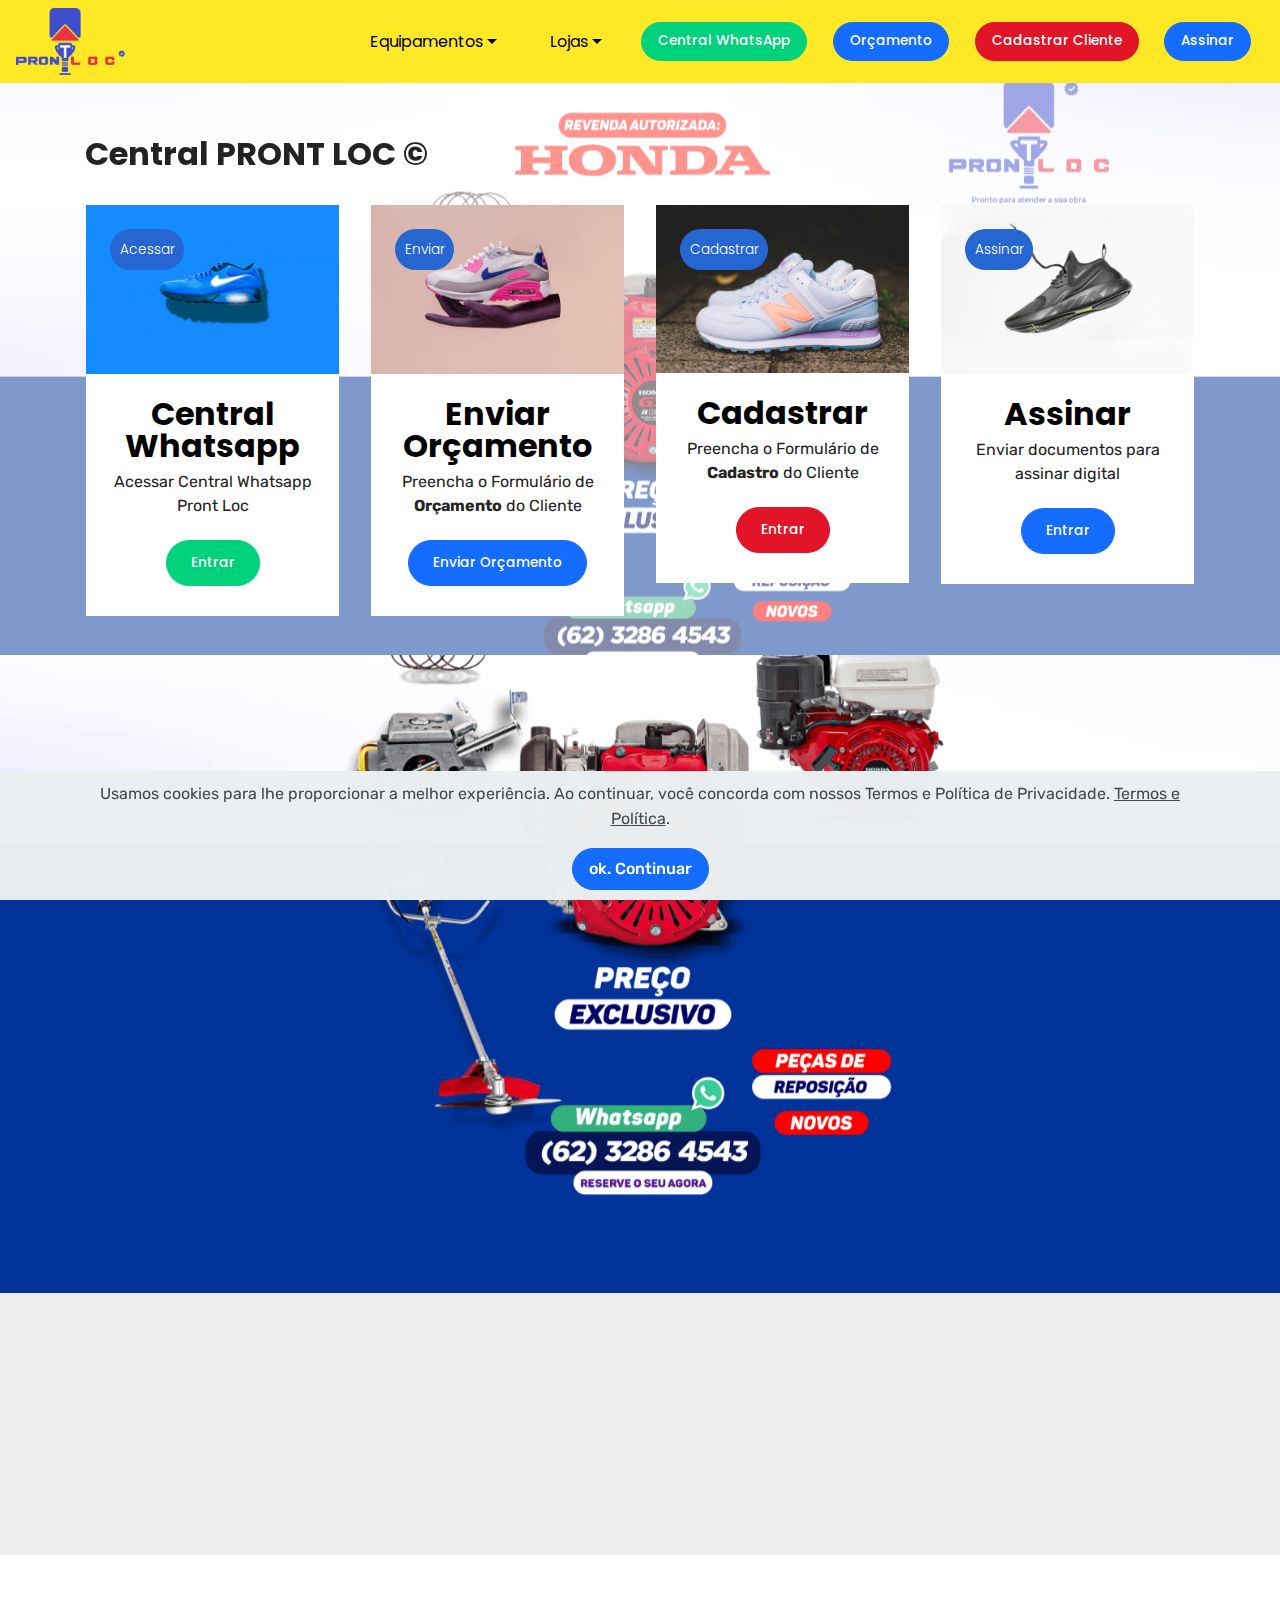
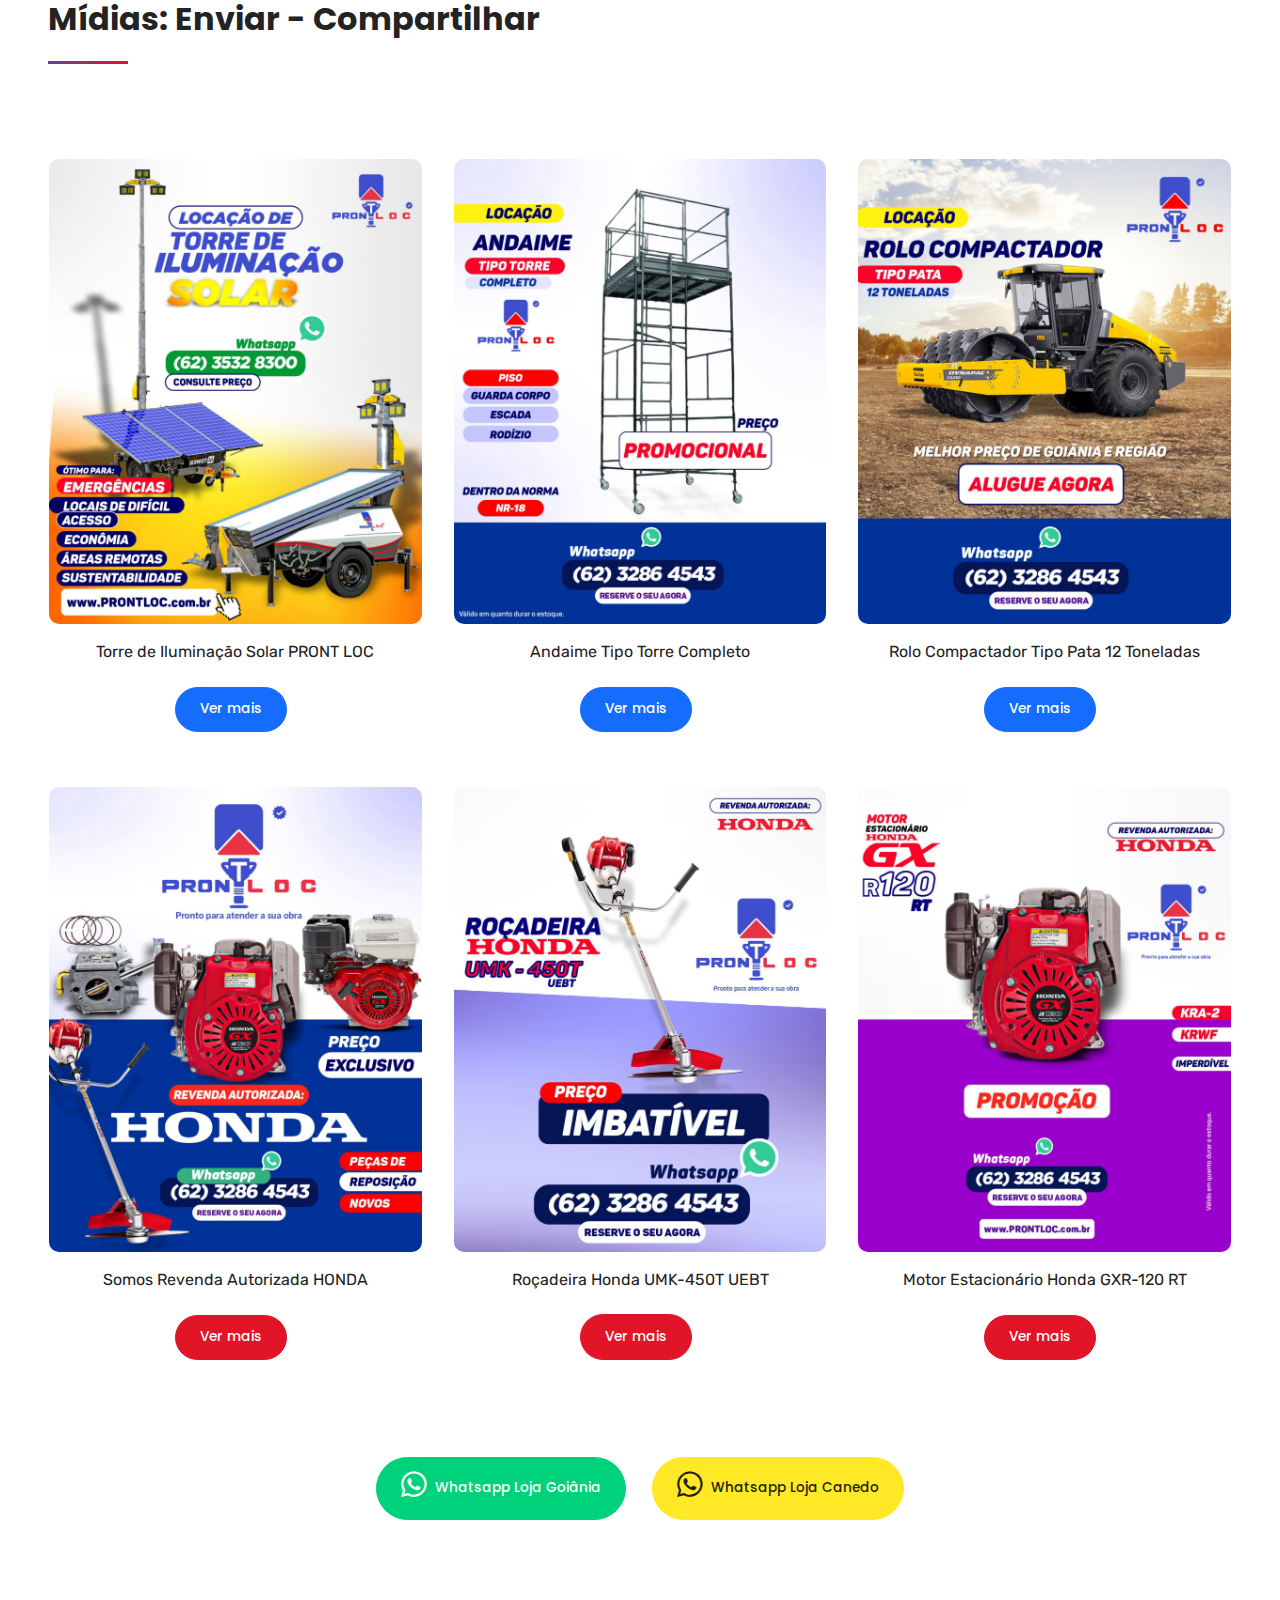
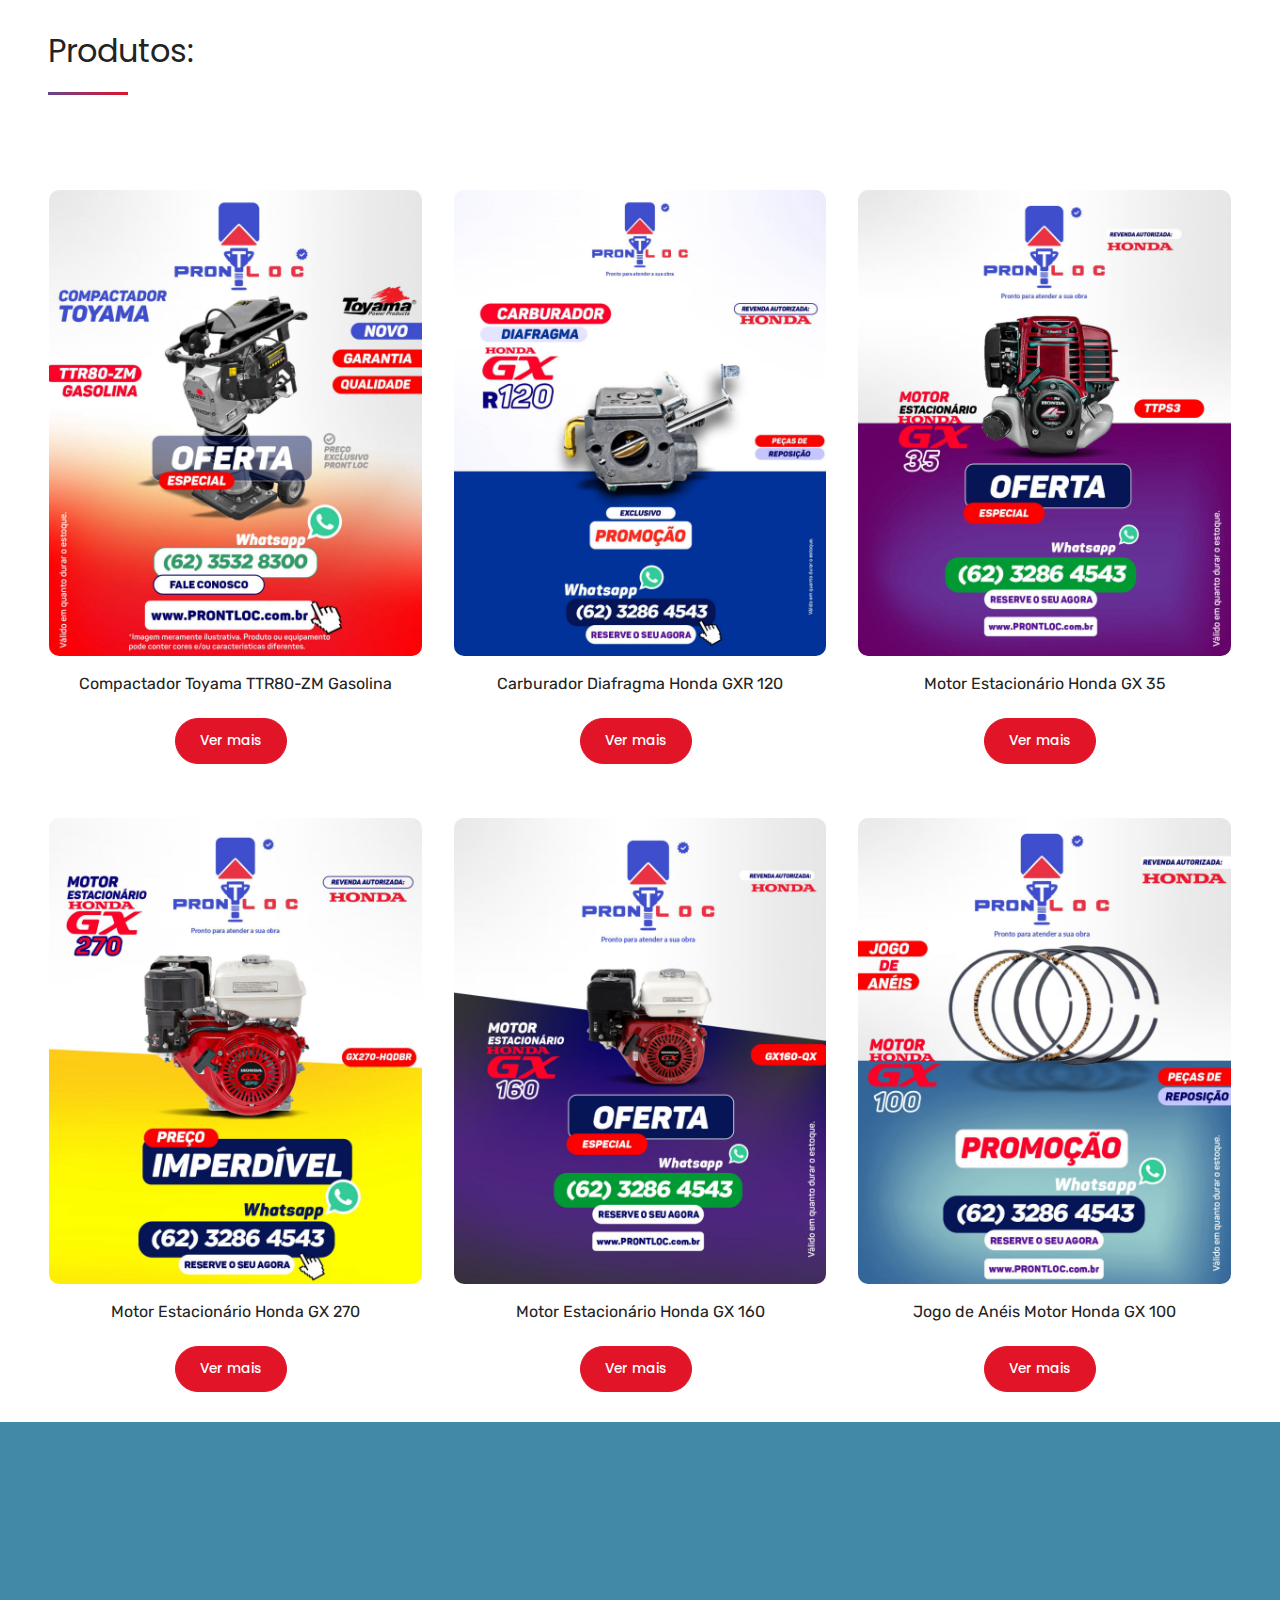
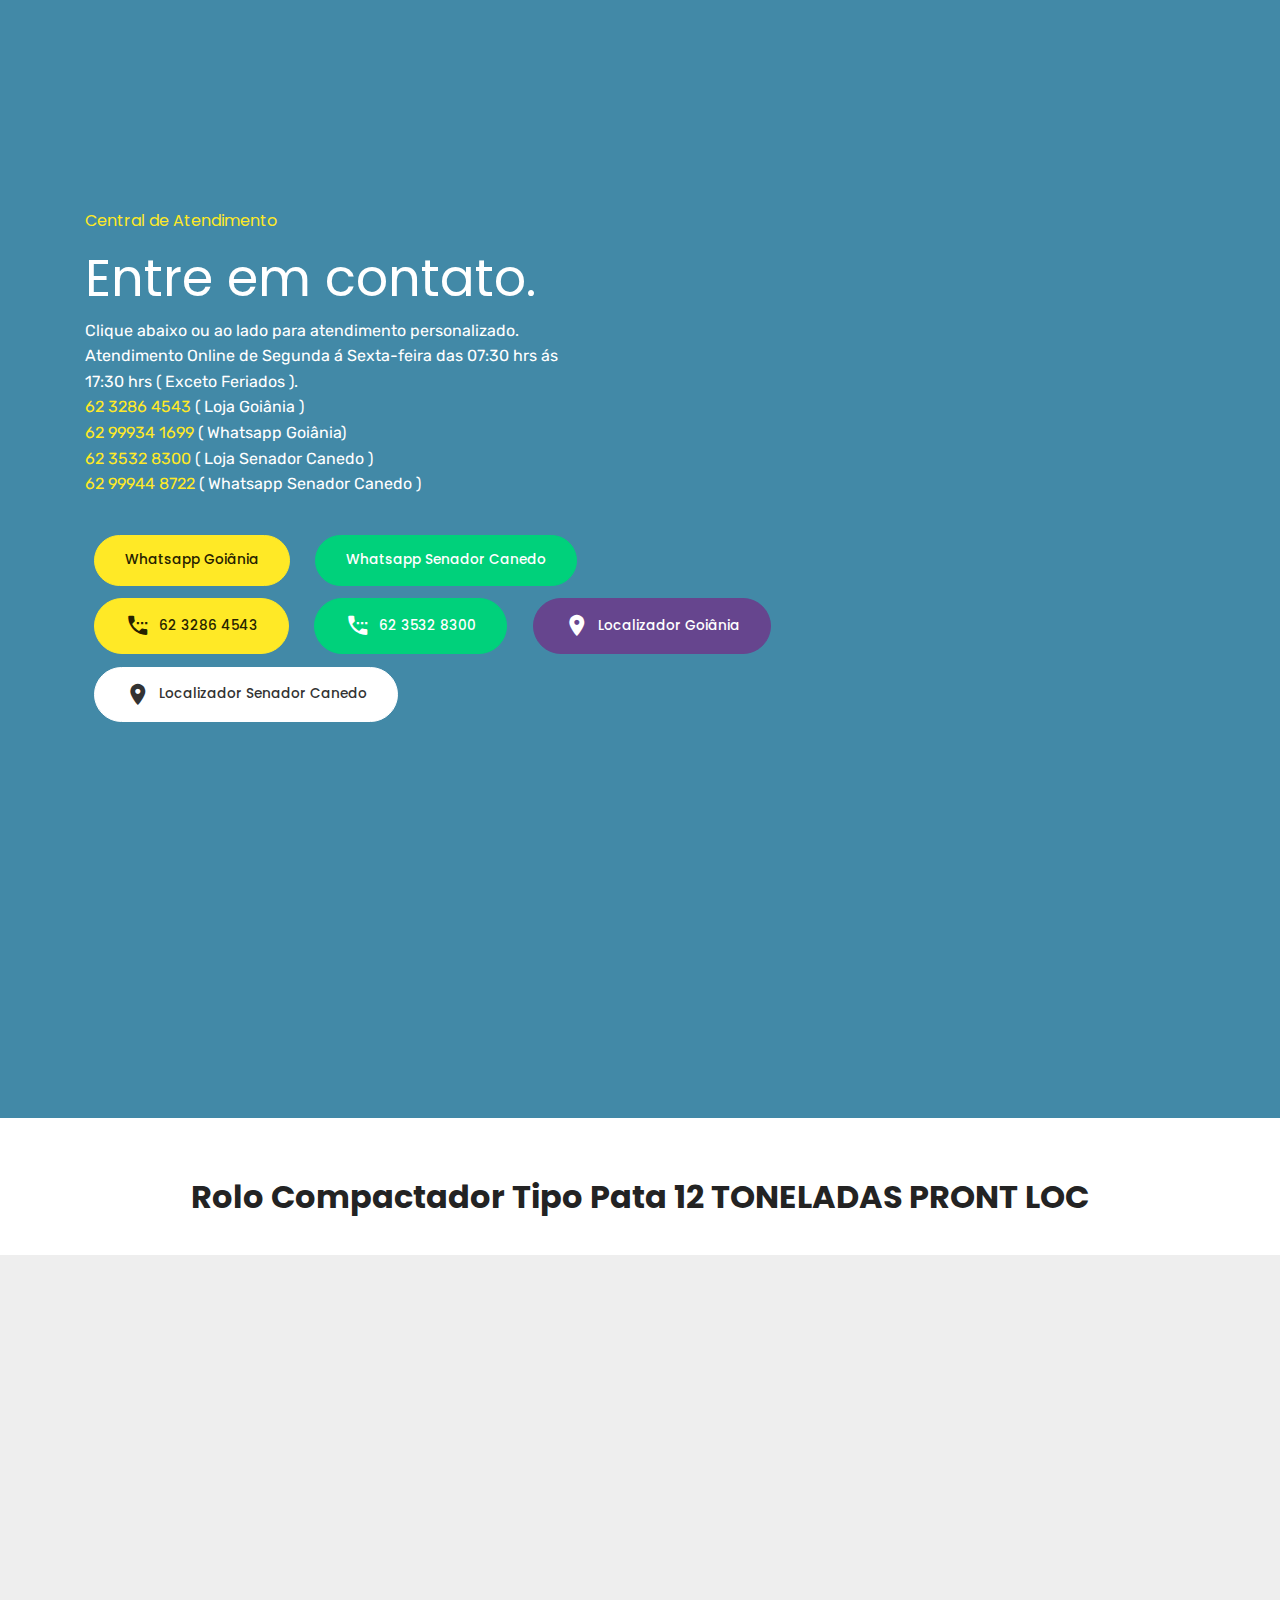
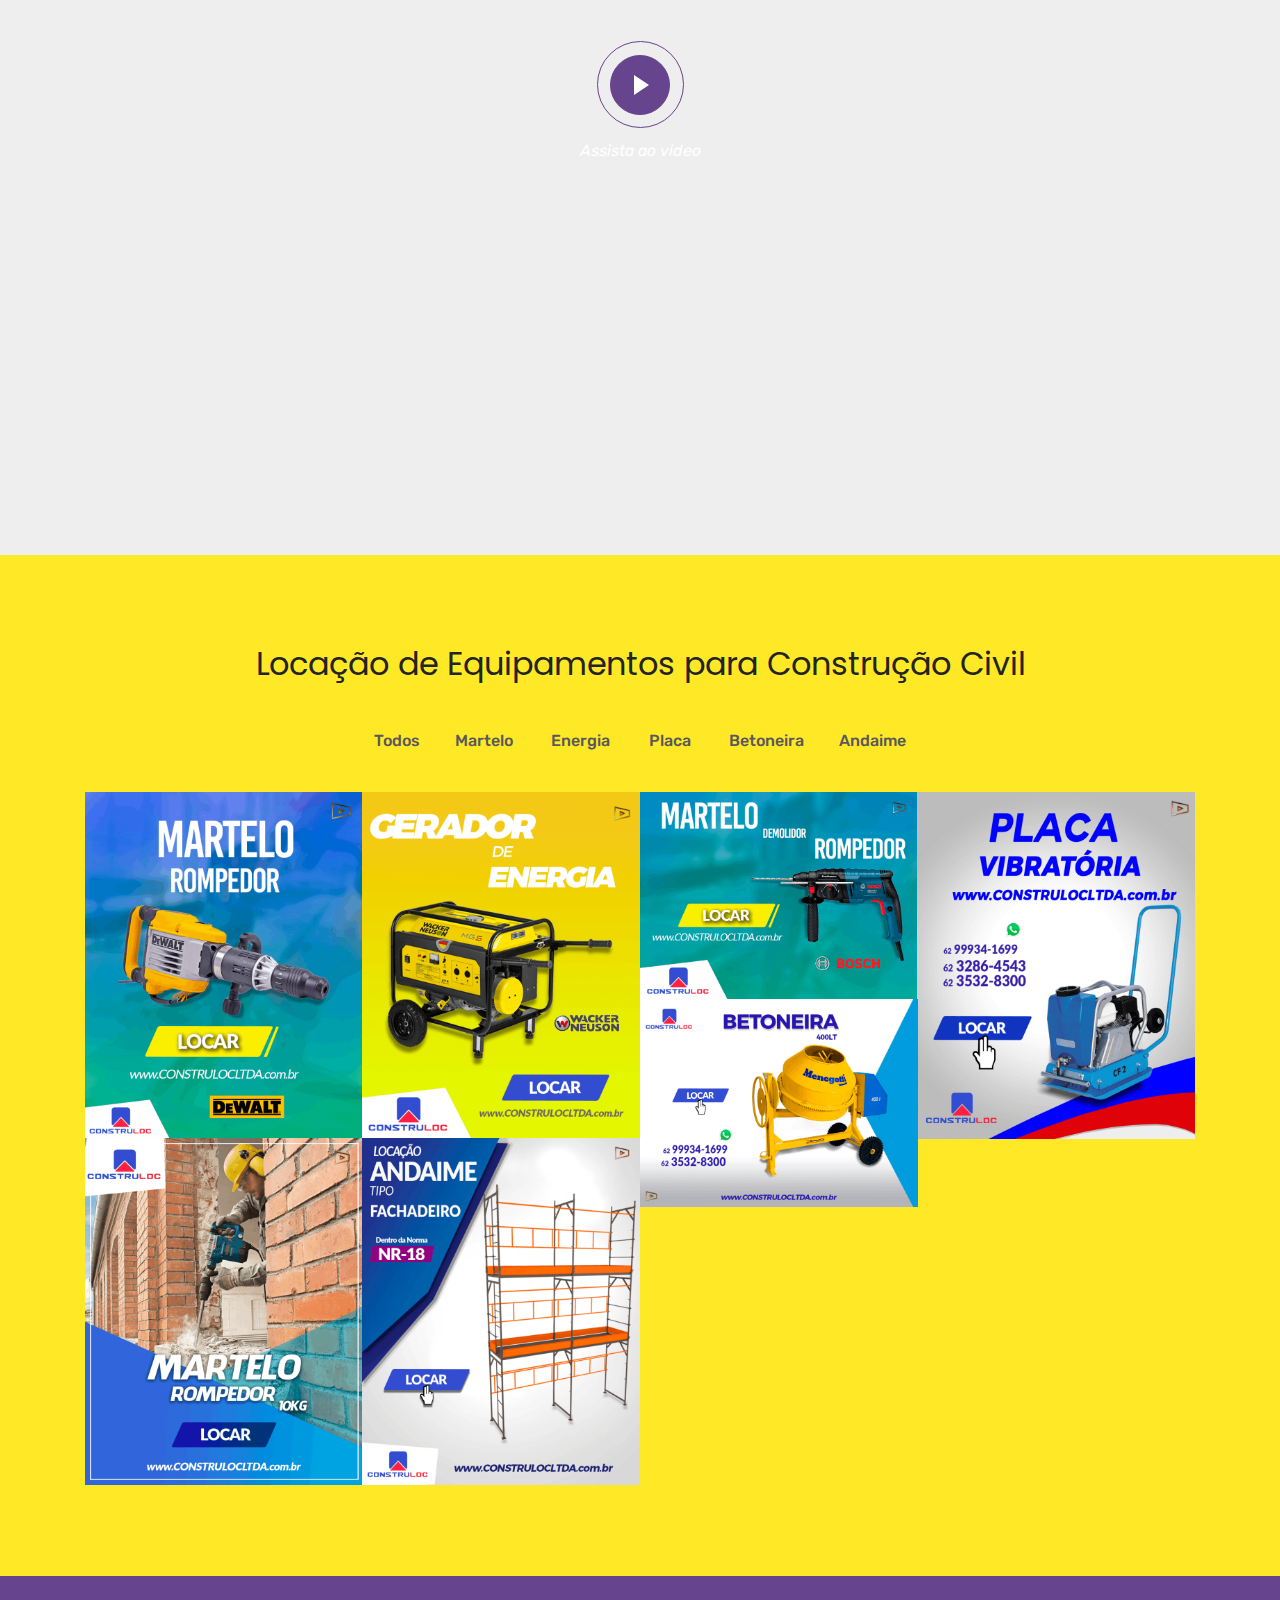
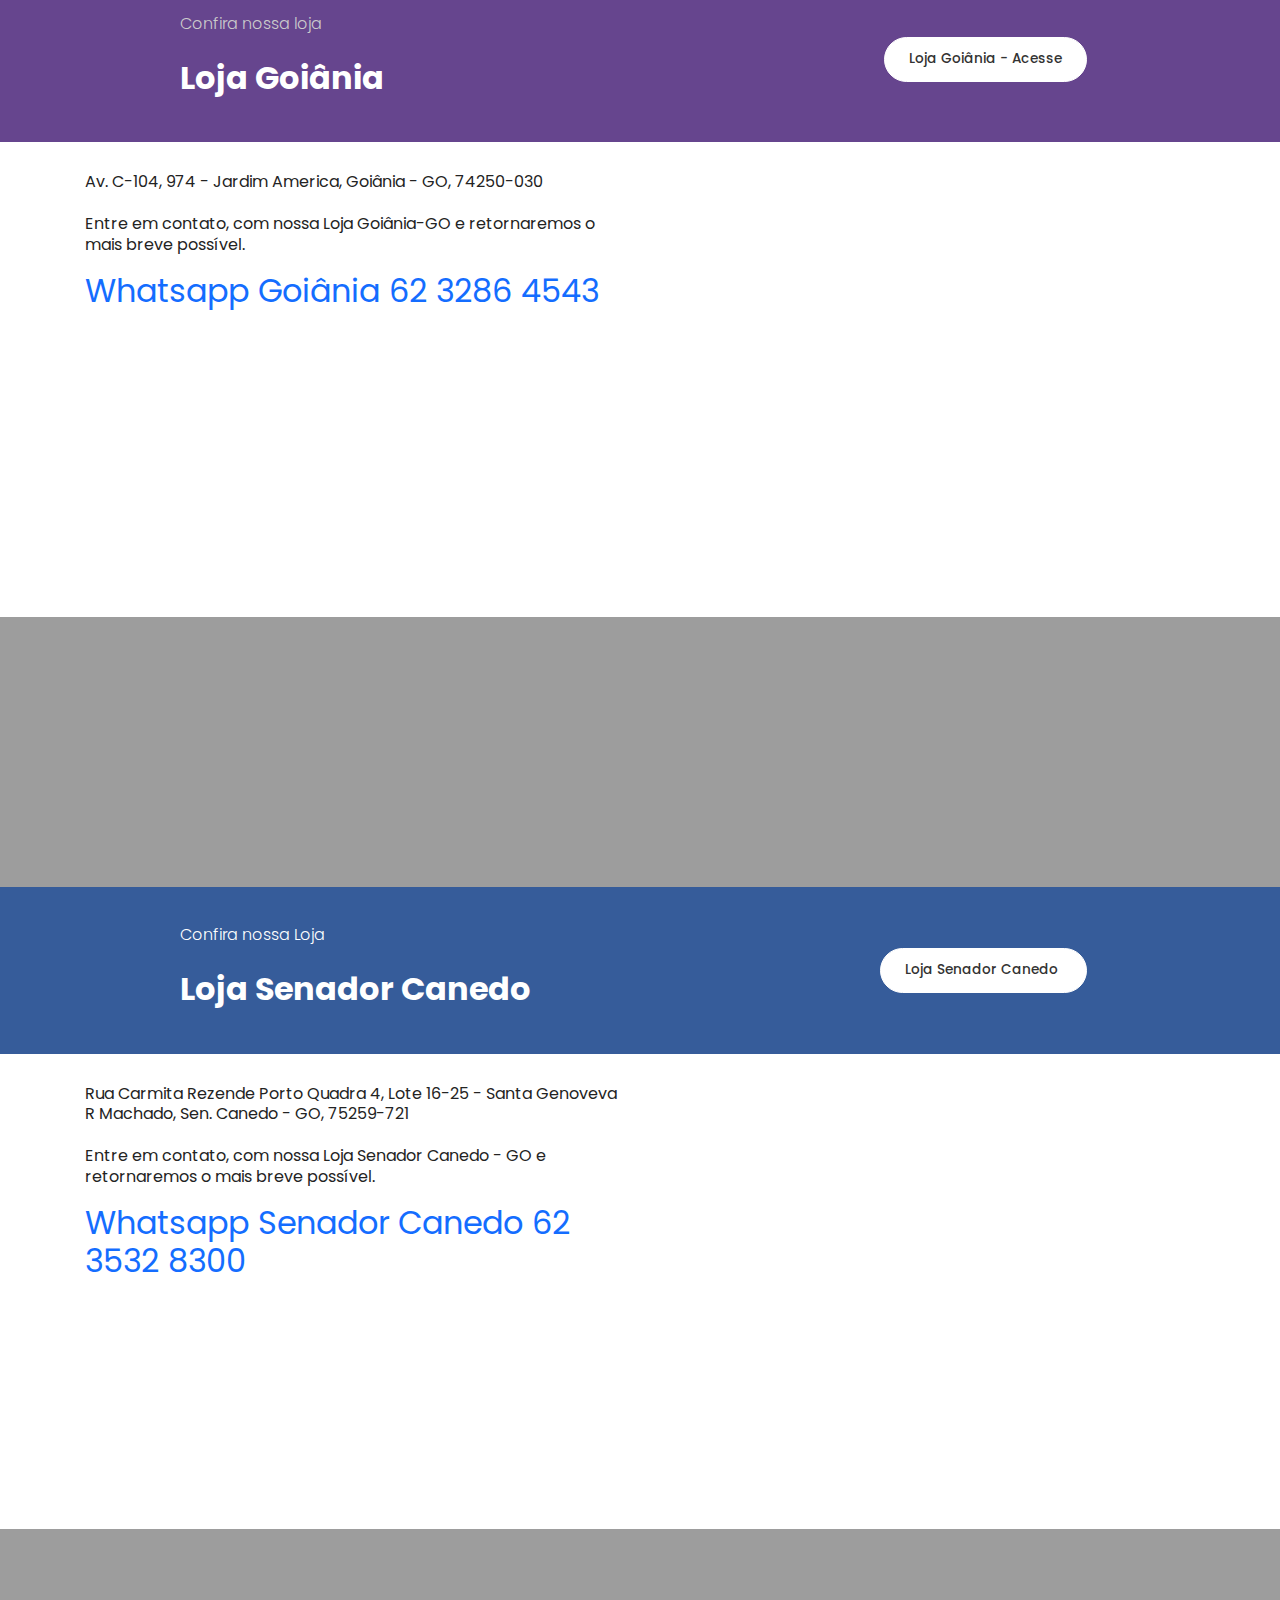
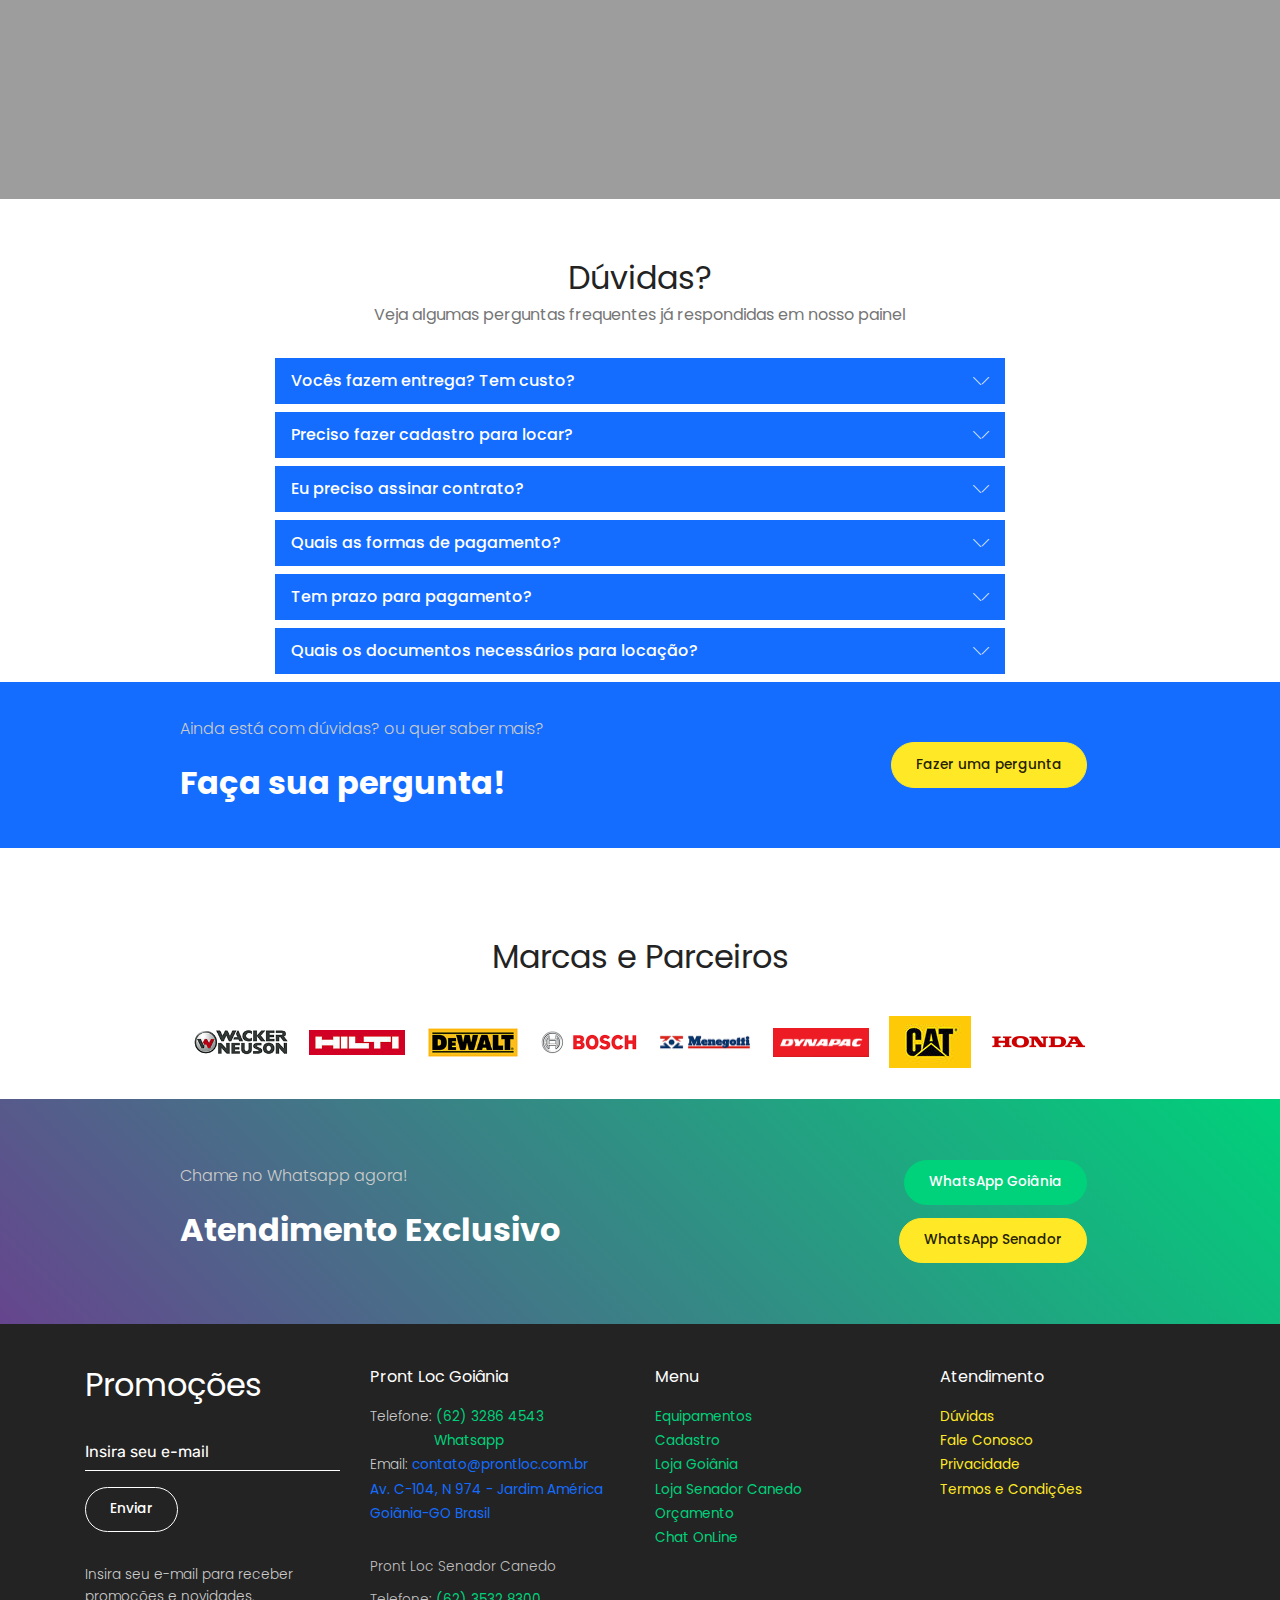
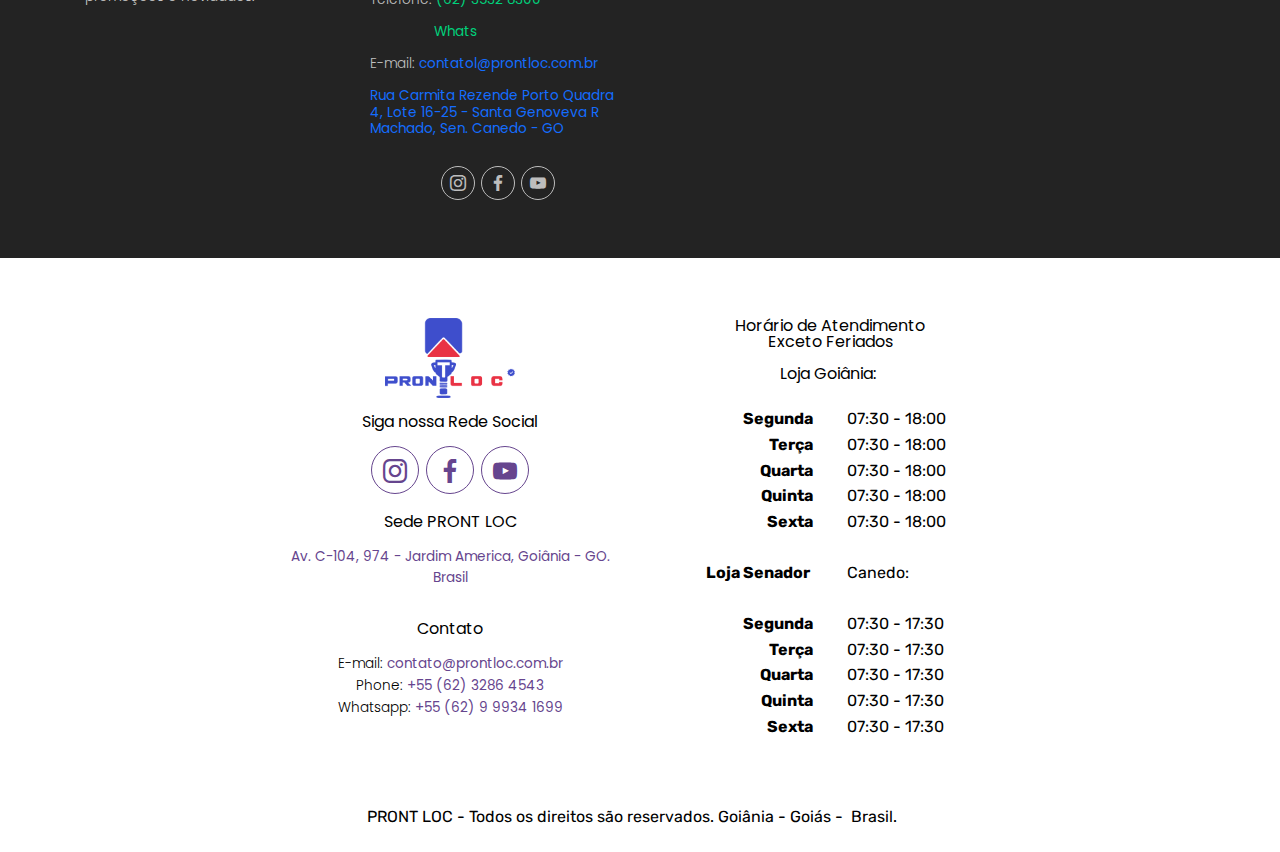
==== index.html @ d5b2f520 "01up-central-11-JUNHO-22" ====
<!-- Criado e desenvolvido por MAVE RED STUDIOS ©--><!-- Criado e desenvolvido por MAVE RED Studios ©--><!DOCTYPE html>
<html  lang="pt-BR">
<head>
  
  <meta charset="UTF-8">
  <meta http-equiv="X-UA-Compatible" content="IE=edge">
  
  <meta name="viewport" content="width=device-width, initial-scale=1, minimum-scale=1">
  <link rel="shortcut icon" href="assets/images/ico-2-128x128.png" type="image/x-icon">
  <meta name="description" content="Pront LOC ©  Central de Atendimento. Entre em contato com a Central de Atendimento: 62 3286 4543 (Whastapp) ou pelo e-mail: atendimento@prontloc.com.br">
  
  
  <title>Central Pront Loc - Acesso Restrito</title>
  <link rel="stylesheet" href="assets/bootstrap-material-design-font/css/material.css">
  <link rel="stylesheet" href="assets/web/assets/mobirise-icons/mobirise-icons.css">
  <link rel="stylesheet" href="assets/bootstrap/css/bootstrap.min.css">
  <link rel="stylesheet" href="assets/bootstrap/css/bootstrap-grid.min.css">
  <link rel="stylesheet" href="assets/bootstrap/css/bootstrap-reboot.min.css">
  <link rel="stylesheet" href="assets/dropdown/css/style.css">
  <link rel="stylesheet" href="assets/socicon/css/styles.css">
  <link rel="stylesheet" href="assets/theme/css/style.css">
  <link rel="stylesheet" href="assets/gallery/style.css">
  <link rel="preload" href="https://fonts.googleapis.com/css?family=Poppins:100,100i,200,200i,300,300i,400,400i,500,500i,600,600i,700,700i,800,800i,900,900i&display=swap" as="style" onload="this.onload=null;this.rel='stylesheet'">
  <noscript><link rel="stylesheet" href="https://fonts.googleapis.com/css?family=Poppins:100,100i,200,200i,300,300i,400,400i,500,500i,600,600i,700,700i,800,800i,900,900i&display=swap"></noscript>
  <link rel="preload" href="https://fonts.googleapis.com/css?family=Rubik:300,400,500,600,700,800,900,300i,400i,500i,600i,700i,800i,900i&display=swap" as="style" onload="this.onload=null;this.rel='stylesheet'">
  <noscript><link rel="stylesheet" href="https://fonts.googleapis.com/css?family=Rubik:300,400,500,600,700,800,900,300i,400i,500i,600i,700i,800i,900i&display=swap"></noscript>
  <link rel="preload" as="style" href="assets/mobirise/css/mbr-additional.css"><link rel="stylesheet" href="assets/mobirise/css/mbr-additional.css" type="text/css">
  
  
  <script src="//code.jivosite.com/widget/DfdYjpRFjL" async></script>
  <!-- Messenger Plugin de bate-papo Code -->
    <div id="fb-root"></div>

    <!-- Your Plugin de bate-papo code -->
    <div id="fb-customer-chat" class="fb-customerchat">
    </div>

    <script>
      var chatbox = document.getElementById('fb-customer-chat');
      chatbox.setAttribute("page_id", "749794108403756");
      chatbox.setAttribute("attribution", "biz_inbox");
    </script>

    <!-- Your SDK code -->
    <script>
      window.fbAsyncInit = function() {
        FB.init({
          xfbml            : true,
          version          : 'v13.0'
        });
      };

      (function(d, s, id) {
        var js, fjs = d.getElementsByTagName(s)[0];
        if (d.getElementById(id)) return;
        js = d.createElement(s); js.id = id;
        js.src = 'https://connect.facebook.net/pt_BR/sdk/xfbml.customerchat.js';
        fjs.parentNode.insertBefore(js, fjs);
      }(document, 'script', 'facebook-jssdk'));
    </script>


<script src="//code.jivosite.com/widget/DfdYjpRFjL" async></script>

<!-- Global site tag (gtag.js) - Google Analytics -->
<script async src="https://www.googletagmanager.com/gtag/js?id=UA-219864642-1"></script>
<script>
  window.dataLayer = window.dataLayer || [];
  function gtag(){dataLayer.push(arguments);}
  gtag('js', new Date());

  gtag('config', 'UA-219864642-1');
</script>
</head>
<body>
  
  <section class="menu cid-r61s7rptSG" once="menu" id="menu1-0">

    
    

    <nav class="navbar navbar-dropdown navbar-fixed-top navbar-expand-lg">
        <div class="navbar-brand">
            <span class="navbar-logo">
                <a href="index.html">
                    <img src="assets/images/pronto-loc-oficial-marca-selo-302x186.png" alt="" title="" style="height: 4.2rem;">
                </a>
            </span>
            
        </div>
        <button class="navbar-toggler" type="button" data-toggle="collapse" data-target="#navbarSupportedContent" aria-controls="navbarNavAltMarkup" aria-expanded="false" aria-label="Toggle navigation">
            <div class="hamburger">
                <span></span>
                <span></span>
                <span></span>
                <span></span>
            </div>
        </button>
      <div class="collapse navbar-collapse" id="navbarSupportedContent">
            <ul class="navbar-nav nav-dropdown" data-app-modern-menu="true"><li class="nav-item dropdown">
                    <a class="nav-link link text-black dropdown-toggle display-5" href="#" data-toggle="dropdown-submenu" aria-expanded="false">Equipamentos</a><div class="dropdown-menu"><div class="dropdown"><a class="text-black dropdown-item dropdown-toggle display-5" href="index.html" data-toggle="dropdown-submenu" aria-expanded="false">Andaime</a><div class="dropdown-menu dropdown-submenu"><a class="text-black dropdown-item display-5" href="index.html">Tipo Torre</a><a class="text-black dropdown-item display-5" href="index.html">Fachadeiro</a></div></div><a class="text-black dropdown-item display-5" href="index.html" aria-expanded="false">Acabadora de Superfícia</a><a class="text-black dropdown-item display-5" href="index.html" aria-expanded="false">Betoneira</a><div class="dropdown"><a class="text-black dropdown-item dropdown-toggle display-5" href="index.html" aria-expanded="false" data-toggle="dropdown-submenu">Compactador</a><div class="dropdown-menu dropdown-submenu"><a class="text-black dropdown-item display-5" href="index.html" aria-expanded="false">Tipo Sapo 4T Gasolina</a><a class="text-black dropdown-item display-5" href="index.html" aria-expanded="false">Tipo Sapo 2T Elétrico</a></div></div><a class="text-black dropdown-item display-5" href="index.html" aria-expanded="false">Caçambas</a><a class="text-black dropdown-item display-5" href="index.html" aria-expanded="false">Gerador de Energia</a><div class="dropdown"><a class="text-black dropdown-item dropdown-toggle display-5" href="index.html" aria-expanded="false" data-toggle="dropdown-submenu">Martelos</a><div class="dropdown-menu dropdown-submenu"><a class="text-black dropdown-item display-5" href="index.html" aria-expanded="false">Demolidor 15KG</a><a class="text-black dropdown-item display-5" href="index.html" aria-expanded="false">Demolidor 30KG</a><a class="text-black dropdown-item display-5" href="index.html" aria-expanded="false">Martelete</a><a class="text-black dropdown-item display-5" href="index.html" aria-expanded="false">Martelo Rompedor</a></div></div><a class="text-black dropdown-item display-5" href="index.html" aria-expanded="false">Mini Carregadeira</a><div class="dropdown"><a class="text-black dropdown-item dropdown-toggle display-5" href="index.html" aria-expanded="false" data-toggle="dropdown-submenu">Rolo Compactador</a><div class="dropdown-menu dropdown-submenu"><a class="text-black dropdown-item display-5" href="index.html" aria-expanded="false">Liso Tapa Buraco</a><a class="text-black dropdown-item display-5" href="index.html" aria-expanded="false">Controle Remoto</a><a class="text-black dropdown-item display-5" href="index.html" aria-expanded="false">Tipo Pata 12TN</a></div></div><a class="text-black dropdown-item display-5" href="index.html" aria-expanded="false">Serra Clipper</a><a class="text-black dropdown-item display-5" href="index.html" aria-expanded="false">Placa Vibratória</a><a class="text-black dropdown-item display-5" href="index.html" aria-expanded="false">Retroescavadeira</a></div>
                </li>
                <li class="nav-item dropdown"><a class="nav-link link text-black dropdown-toggle display-5" href="index.html" data-toggle="dropdown-submenu" aria-expanded="true">
                        Lojas</a><div class="dropdown-menu"><a class="text-black dropdown-item display-5" href="goiania.html">Goiânia</a><a class="text-black dropdown-item display-5" href="senador-canedo.html">Senador Canedo</a></div></li></ul>
            
            <div class="navbar-buttons mbr-section-btn"><a class="btn btn-sm btn-info display-4" href="https://wa.me/+556232864543">Central WhatsApp</a> <a class="btn btn-sm btn-success display-4" href="index.html#header2-2">
                  Orçamento</a> <a class="btn btn-sm btn-secondary display-4" href="https://wa.me/+556232864543">Cadastrar Cliente</a>  <a class="btn btn-sm btn-success display-4" href="https://wa.me/+556232864543">Assinar</a></div>
      </div>
    </nav>
</section>

<section class="features19 cid-t8sCls1U3Y mbr-parallax-background" id="features12-4w">

    

    <div class="mbr-overlay" style="opacity: 0.5; background-color: rgb(255, 255, 255);">
    </div>
    <div class="container">
        <h2 class="mbr-section-title align-left mbr-fonts-style mbr-bold display-2">Central PRONT LOC ©</h2>

        
        <div class="row justify-content-center align-items-start">
            
            <div class="card px-3 py-4 col-md-6 col-lg-3">
                <div class="card-wrapper flip-card">
                    <div class="card-img">
                        <img src="assets/images/07.jpg" alt="">
                        <div class="img-text mbr-text mbr-fonts-style align-center mbr-white display-4">
                             Acessar</div>
                    </div>
                    <div class="card-box">
                        <h3 class="mbr-title mbr-fonts-style mbr-bold mbr-black align-center display-2">Central Whatsapp</h3>
                        <p class="mbr-card-text mbr-fonts-style align-center display-7">
                            Acessar Central Whatsapp Pront Loc</p>
                        <div class="mbr-section-btn align-center pt-3"><a href="#" class="btn btn-md btn-info display-4">Entrar</a></div>
                    </div>
                </div>
            </div>

            <div class="card px-3 py-4 col-md-6 col-lg-3">
                <div class="card-wrapper flip-card">
                    <div class="card-img">
                        <img src="assets/images/08.jpg" alt="">
                        <div class="img-text mbr-text mbr-fonts-style align-center mbr-white display-4">Enviar</div>
                    </div>
                    <div class="card-box">
                        <h3 class="mbr-title mbr-fonts-style mbr-bold mbr-black align-center display-2">Enviar Orçamento</h3>
                        <p class="mbr-card-text mbr-fonts-style align-center display-7">
                            Preencha o Formulário de <strong>Orçamento</strong> do Cliente</p>
                        <div class="mbr-section-btn align-center pt-3"><a href="#" class="btn btn-md btn-success display-4">Enviar Orçamento</a></div>
                    </div>
                </div>
            </div>

            <div class="card px-3 py-4 col-md-6 col-lg-3">
                <div class="card-wrapper flip-card">
                    <div class="card-img">
                        <img src="assets/images/09.jpg" alt="">
                        <div class="img-text mbr-text mbr-fonts-style align-center mbr-white display-4">Cadastrar</div>
                    </div>
                    <div class="card-box">
                        <h3 class="mbr-title mbr-fonts-style mbr-bold mbr-black align-center display-2">Cadastrar</h3>
                        <p class="mbr-card-text mbr-fonts-style align-center display-7">Preencha o Formulário de <strong>Cadastro</strong> do Cliente</p>
                        <div class="mbr-section-btn align-center pt-3"><a href="#" class="btn btn-md btn-secondary display-4">Entrar</a></div>
                    </div>
                </div>
            </div>

            <div class="card px-3 py-4 col-md-6 col-lg-3">
                <div class="card-wrapper flip-card">
                    <div class="card-img">
                        <img src="assets/images/10.jpg" alt="">
                        <div class="img-text mbr-text mbr-fonts-style align-center mbr-white display-4">Assinar</div>
                    </div>
                    <div class="card-box">
                        <h3 class="mbr-title mbr-fonts-style mbr-bold mbr-black align-center display-2">Assinar</h3>
                        <p class="mbr-card-text mbr-fonts-style align-center display-7">
                            Enviar documentos para assinar digital
                        </p>
                        <div class="mbr-section-btn align-center pt-3"><a href="#" class="btn btn-md btn-success display-4">Entrar</a></div>
                    </div>
                </div>
            </div>
        </div>
    </div>
</section>

<section class="features14 popup-btn-cards cid-rvDgSjEFuo mbr-parallax-background mbr-fullscreen" id="features14-3w">

    

    
    <a class="full-link"></a>
    <div class="container-fluid card-wrapper">
        <div class="row justify-content-center align-items-center" style="min-height: 21vw;">
             <div class="col-xl-10 col-lg-10 col-md-12 text-block">
                                 
             </div>
        </div>
    </div>
</section>

<section class="features12 cid-t3Zf2nVXnM" id="features12-4c">

    

    
    <div class="container-fluid">
        <h2 class="mbr-section-title align-left mbr-fonts-style display-2"><strong>Mídias: Enviar - Compartilhar</strong></h2>
        <div class="underline align-left pb-3">
            <div class="line"></div>
        </div>
        
        <div class="row justify-content-center align-items-start pt-5">
            <div class="card px-3 py-4 col-12 col-md-6 col-lg-4">
                <div class="card-wrapper flip-card">
                    <div class="card-img">
                        <img src="assets/images/feed-torre-de-ilumincao-solar-pront-loc-canedo-22-792x990.jpg" alt="Locação de Torre de Iluminação Solar Pront Loc">
                        
                    </div>
                    <div class="card-box">
                        <p class="mbr-card-text mbr-fonts-style align-center display-7">
                            Torre de Iluminação Solar PRONT LOC</p>
                        <div class="mbr-section-btn align-center"><a href="index.html" class="btn btn-success display-4">
                                Ver mais</a></div>
                    </div>
                </div>
            </div>
            <div class="card px-3 py-4 col-12 col-md-6 col-lg-4">
                <div class="card-wrapper flip-card">
                    <div class="card-img">
                        <img src="assets/images/feed-andaime-tipo-torre-pront-loc-2022-792x990.jpg" alt="Andaime Tipo Torre Completo PRONT LOC">
                        
                    </div>
                    <div class="card-box">
                        <p class="mbr-card-text mbr-fonts-style align-center display-7">
                            Andaime Tipo Torre Completo</p>
                        <div class="mbr-section-btn align-center"><a href="index.html" class="btn btn-success display-4">Ver mais</a></div>
                    </div>
                </div>
            </div>

            <div class="card px-3 py-4 col-12 col-md-6 col-lg-4">
                <div class="card-wrapper flip-card">
                    <div class="card-img">
                        <img src="assets/images/feed-rolo-compactador-tipo-pata-12toneladas-pront-loc-22-792x990.jpg" alt="Rolo Compactador Tipo Para 12 Toneladas PRONT LOC">
                        
                    </div>
                    <div class="card-box">
                        <p class="mbr-card-text mbr-fonts-style align-center display-7">
                            Rolo Compactador Tipo Pata 12 Toneladas</p>
                        <div class="mbr-section-btn align-center"><a href="index.html" class="btn btn-success display-4">Ver mais</a></div>
                    </div>
                </div>
            </div>

            <div class="card px-3 py-4 col-12 col-md-6 col-lg-4">
                <div class="card-wrapper flip-card">
                    <div class="card-img">
                        <img src="assets/images/feed-revenda-autorizada-honda-792x990.jpg" alt="Revenda Autorizada HONDA PRONT LOC">
                        
                    </div>
                    <div class="card-box">
                        <p class="mbr-card-text mbr-fonts-style align-center display-7">Somos Revenda Autorizada HONDA</p>
                        <div class="mbr-section-btn align-center"><a href="index.html" class="btn btn-secondary display-4">
                                Ver mais</a></div>
                    </div>
                </div>
            </div>

            <div class="card px-3 py-4 col-12 col-md-6 col-lg-4">
                <div class="card-wrapper flip-card">
                    <div class="card-img">
                        <img src="assets/images/feed-roadeira-honda-umk-450t-pront-loc-2022-792x989.jpg" alt="Roçadeira HONDA UMK-450T UEBT PRONT LOC">
                        
                    </div>
                    <div class="card-box">
                        <p class="mbr-card-text mbr-fonts-style align-center display-7">
                            Roçadeira Honda UMK-450T UEBT</p>
                        <div class="mbr-section-btn align-center"><a href="index.html" class="btn btn-secondary display-4">Ver mais</a></div>
                    </div>
                </div>
            </div>

            <div class="card px-3 py-4 col-12 col-md-6 col-lg-4">
                <div class="card-wrapper flip-card">
                    <div class="card-img">
                        <img src="assets/images/feed-motor-estacionrio-honda-gxr-120-rt-pront-loc-2022-792x990.jpg" alt="Motor Estacionário Honda GXR-120-RT Pront Loc Goiânia">
                        
                    </div>
                    <div class="card-box">
                        <p class="mbr-card-text mbr-fonts-style align-center display-7">
                            Motor Estacionário Honda GXR-120 RT</p>
                        <div class="mbr-section-btn align-center"><a href="index.html" class="btn btn-secondary display-4">Ver mais</a></div>
                    </div>
                </div>
            </div>
        </div>
    </div>
</section>

<section class="mbr-section content11 cid-t3Zfj4rFX9" id="content11-4d">

    

    <div class="container-fluid">
        <div class="row justify-content-center">
            <div class="col-12 col-lg-10">
                <div class="mbr-section-btn align-center"><a class="btn btn-info display-4" href="https://wa.me/+556232864543"><span class="socicon socicon-whatsapp mbr-iconfont mbr-iconfont-btn"></span>Whatsapp Loja Goiânia</a>
                    <a class="btn btn-warning display-4" href="https://wa.me/+556235328300"><span class="socicon socicon-whatsapp mbr-iconfont mbr-iconfont-btn"></span>Whatsapp Loja Canedo</a></div>
            </div>
        </div>
    </div>
</section>

<section class="features12 cid-t4j1rg1rp5" id="features12-4f">

    

    
    <div class="container-fluid">
        <h2 class="mbr-section-title align-left mbr-fonts-style display-2">Produtos:</h2>
        <div class="underline align-left pb-3">
            <div class="line"></div>
        </div>
        
        <div class="row justify-content-center align-items-start pt-5">
            <div class="card px-3 py-4 col-12 col-md-6 col-lg-4">
                <div class="card-wrapper flip-card">
                    <div class="card-img">
                        <img src="assets/images/feed-compactador-toyama-gasolina-pront-loc-792x990.jpg" alt="Compactador Toyama TTR 80-ZM Gasolina PRONT LOC">
                        
                    </div>
                    <div class="card-box">
                        <p class="mbr-card-text mbr-fonts-style align-center display-7">Compactador Toyama TTR80-ZM Gasolina</p>
                        <div class="mbr-section-btn align-center"><a href="index.html" class="btn btn-secondary display-4">
                                Ver mais</a></div>
                    </div>
                </div>
            </div>
            <div class="card px-3 py-4 col-12 col-md-6 col-lg-4">
                <div class="card-wrapper flip-card">
                    <div class="card-img">
                        <img src="assets/images/feed-carburador-diafragma-motor-gxr-120-pront-loc-792x990.jpg" alt="Carburador Diafragma Honda GXR 120 Pront LOC">
                        
                    </div>
                    <div class="card-box">
                        <p class="mbr-card-text mbr-fonts-style align-center display-7">Carburador Diafragma Honda GXR 120</p>
                        <div class="mbr-section-btn align-center"><a href="index.html" class="btn btn-secondary display-4">Ver mais</a></div>
                    </div>
                </div>
            </div>

            <div class="card px-3 py-4 col-12 col-md-6 col-lg-4">
                <div class="card-wrapper flip-card">
                    <div class="card-img">
                        <img src="assets/images/feed-motor-estacionrio-honda-gx-35-pront-loc-2022-792x990.jpg" alt="Motor Estacionário Honda GX 35 PRONT LOC">
                        
                    </div>
                    <div class="card-box">
                        <p class="mbr-card-text mbr-fonts-style align-center display-7">
                            Motor Estacionário Honda GX 35</p>
                        <div class="mbr-section-btn align-center"><a href="index.html" class="btn btn-secondary display-4">Ver mais</a></div>
                    </div>
                </div>
            </div>

            <div class="card px-3 py-4 col-12 col-md-6 col-lg-4">
                <div class="card-wrapper flip-card">
                    <div class="card-img">
                        <img src="assets/images/feed-motor-estacionrio-honda-gx-270-pront-loc-2022-792x990.jpg" alt="Motor Estacionário Honda GX 270 PRONT LOC">
                        
                    </div>
                    <div class="card-box">
                        <p class="mbr-card-text mbr-fonts-style align-center display-7">Motor Estacionário Honda GX 270</p>
                        <div class="mbr-section-btn align-center"><a href="index.html" class="btn btn-secondary display-4">
                                Ver mais</a></div>
                    </div>
                </div>
            </div>

            <div class="card px-3 py-4 col-12 col-md-6 col-lg-4">
                <div class="card-wrapper flip-card">
                    <div class="card-img">
                        <img src="assets/images/feed-motor-estacionrio-honda-gxr-160-pront-loc-2022-792x990.jpg" alt="Motor Estacionário Honda GX 160 PRONT LOC">
                        
                    </div>
                    <div class="card-box">
                        <p class="mbr-card-text mbr-fonts-style align-center display-7">
                            Motor Estacionário Honda GX 160</p>
                        <div class="mbr-section-btn align-center"><a href="index.html" class="btn btn-secondary display-4">Ver mais</a></div>
                    </div>
                </div>
            </div>

            <div class="card px-3 py-4 col-12 col-md-6 col-lg-4">
                <div class="card-wrapper flip-card">
                    <div class="card-img">
                        <img src="assets/images/feed-jogo-de-aneis-motor-estacionario-honda-gx-100-pront-loc-792x990.jpg" alt="Jogo de Anéis Motor Honda GX 100 PRONT LOC">
                        
                    </div>
                    <div class="card-box">
                        <p class="mbr-card-text mbr-fonts-style align-center display-7">
                            Jogo de Anéis Motor Honda GX 100</p>
                        <div class="mbr-section-btn align-center"><a href="index.html" class="btn btn-secondary display-4">Ver mais</a></div>
                    </div>
                </div>
            </div>
        </div>
    </div>
</section>

<section class="cid-r61sXTPud6 mbr-fullscreen" id="header2-2">

    

    
    <div class="container">
        <div class="row justify-content-center">
            <div class="col-md-12 col-lg-8 text-element">
                <h3 class="mbr-section-subtitle mbr-fonts-style align-left pb-2 display-5">Central de Atendimento</h3>
                <h1 class="mbr-section-title mbr-white mbr-fonts-style align-left display-1">Entre em contato.</h1>
                <p class="mbr-text pb-3 mbr-fonts-style mbr-white align-left display-7">Clique abaixo ou ao lado para atendimento personalizado.<br>Atendimento Online de Segunda á Sexta-feira das 07:30 hrs ás<br>17:30 hrs ( Exceto Feriados ).<br><a href="tel:+55 62 3286 4543" class="text-warning">62 3286 4543</a> ( Loja Goiânia )<br><a href="https://construlocltda.com.br/whatsapp" target="_blank" class="text-warning">62 99934 1699</a> ( Whatsapp Goiânia)<br><a href="tel:+55 62 3532 8300" class="text-warning">62 3532 8300</a> ( Loja Senador Canedo )<br><a href="https://construlocltda.com.br/whatsappsenador" target="_blank" class="text-warning">62 99944 8722</a> ( Whatsapp Senador Canedo )</p>
                <div class="mbr-section-btn align-left"><a class="btn btn-lg btn-warning display-4" href="https://wa.me/+556232864543">Whatsapp Goiânia</a> <a class="btn btn-lg btn-info display-4" href="https://wa.me/+556235328300">Whatsapp Senador Canedo</a> <a class="btn btn-lg btn-warning display-4" href="tel:+55 62 3286 4543"><span class="mdi-action-settings-phone mbr-iconfont mbr-iconfont-btn"></span>62 3286 4543</a> <a class="btn btn-lg btn-info display-4" href="tel:+55 62 3532 8300"><span class="mdi-action-settings-phone mbr-iconfont mbr-iconfont-btn"></span>62 3532 8300</a> <a class="btn btn-lg btn-primary display-4" href="https://goo.gl/maps/12oXnQLtzZM2" target="_blank"><span class="mdi-maps-place mbr-iconfont mbr-iconfont-btn"></span>Localizador Goiânia</a> <a class="btn btn-lg btn-white display-4" href="https://goo.gl/maps/52ZrE6srSND2" target="_blank"><span class="mdi-maps-place mbr-iconfont mbr-iconfont-btn"></span>Localizador Senador Canedo</a></div>
            </div>
            <iframe width="320" height="1200" src="https://my.sendinblue.com/users/subscribe/js_id/31u1l/id/2" frameborder="0" scrolling="auto" allowfullscreen="" style="display: block;margin-left: auto;margin-right: auto;"></iframe></div></div></section>

<section class="cid-t497MhzdeN" id="content7-4e">

    

    
    <div class="container">
        <div class="row justify-content-center">
            <div class="col-12 col-md-12 align-center">
                
                <h2 class="mbr-section-title align-center mbr-fonts-style mbr-bold display-2">Rolo Compactador Tipo Pata 12 TONELADAS PRONT LOC</h2>
            </div>
        </div>
    </div>
</section>

<section class="info2 cid-r6eIuv0YY3 mbr-fullscreen" data-bg-video="https://www.youtube.com/watch?v=V53v1S9dLNw" id="info2-w">

    

    

    <div class="container align-center">
        <div class="row justify-content-md-center">
            <div class="mbr-white col-md-10">
                
                
                <div class="mbr-media show-modal align-center py-2" data-modal=".modalWindow">
                    <div class="btn-play">
                       <span class="play"></span> 
                    </div>
                </div>

                <div class="icon-description align-center font-italic pt-3 mbr-fonts-style mbr-white display-7">
                    Assista ao video</div>
            </div>
        </div>
    </div>
    <div>
        <div class="modalWindow" style="display: none;">
            <div class="modalWindow-container">
                <div class="modalWindow-video-container">
                    <div class="modalWindow-video">
                        <iframe width="100%" height="100%" frameborder="0" allowfullscreen="1" data-src="https://www.youtube.com/watch?v=V53v1S9dLNw"></iframe>
                    </div>
                    <a class="close" role="button" data-dismiss="modal">
                        <span aria-hidden="true" class="mbri-close mbr-iconfont closeModal"></span>
                        <span class="sr-only">Close</span>
                    </a>
                </div>
            </div>
        </div>
    </div>
</section>

<section class="mbr-gallery mbr-slider-carousel cid-r650oKFpeK" id="gallery2-9">

    

    
    <div class="container">
        
        <h2 class="align-center mbr-fonts-style mbr-section-title display-2">Locação de Equipamentos para Construção Civil</h2>
    </div> 

    <div class="container">
        <div class="col-left-gallery"><!-- Filter --><div class="mbr-gallery-filter container gallery-filter-active"><ul buttons="0"><li class="mbr-gallery-filter-all active"><a class="btn btn-md btn-primary-outline display-7" href="">Todos</a></li></ul></div><!-- Gallery --><div class="mbr-gallery-row"><div class="mbr-gallery-layout-default"><div><div><div class="mbr-gallery-item mbr-gallery-item--p0" data-video-url="false" data-tags="Martelo"><div href="#lb-gallery2-9" data-slide-to="0" data-bs-slide-to="0" data-toggle="modal" data-bs-toggle="modal"><img src="assets/images/timeline-martelo-rompedor-29-05-18-1080x1350-800x1000.png" alt="" title=""><span class="icon-focus"></span><span class="mbr-gallery-title mbr-fonts-style display-7">Martelo Rompedor DeWalt<br></span></div></div><div class="mbr-gallery-item mbr-gallery-item--p0" data-video-url="false" data-tags="Energia"><div href="#lb-gallery2-9" data-slide-to="1" data-bs-slide-to="1" data-toggle="modal" data-bs-toggle="modal"><img src="assets/images/timeline-gerador-de-energia-1080x1350-800x1000.png" alt="" title=""><span class="icon-focus"></span><span class="mbr-gallery-title mbr-fonts-style display-7">Gerador de Energia</span></div></div><div class="mbr-gallery-item mbr-gallery-item--p0" data-video-url="false" data-tags="Martelo"><div href="#lb-gallery2-9" data-slide-to="2" data-bs-slide-to="2" data-toggle="modal" data-bs-toggle="modal"><img src="assets/images/google-martelo-demolidor-rompedor-29-005-18-1080x809-800x599.png" alt="" title=""><span class="icon-focus"></span><span class="mbr-gallery-title mbr-fonts-style display-7">Martelo Rompedor BOSCH</span></div></div><div class="mbr-gallery-item mbr-gallery-item--p0" data-video-url="false" data-tags="Placa"><div href="#lb-gallery2-9" data-slide-to="3" data-bs-slide-to="3" data-toggle="modal" data-bs-toggle="modal"><img src="assets/images/timeline-placa-vibratria-30-07-18-1080x1350-800x1000.png" alt="" title=""><span class="icon-focus"></span><span class="mbr-gallery-title mbr-fonts-style display-7">Digite aqui a legenda</span></div></div><div class="mbr-gallery-item mbr-gallery-item--p0" data-video-url="false" data-tags="Betoneira"><div href="#lb-gallery2-9" data-slide-to="4" data-bs-slide-to="4" data-toggle="modal" data-bs-toggle="modal"><img src="assets/images/google-betoneira-21-08-18-1080x809-800x599.png" alt="" title=""><span class="icon-focus"></span><span class="mbr-gallery-title mbr-fonts-style display-7">Digite aqui a legenda</span></div></div><div class="mbr-gallery-item mbr-gallery-item--p0" data-video-url="false" data-tags="Martelo"><div href="#lb-gallery2-9" data-slide-to="5" data-bs-slide-to="5" data-toggle="modal" data-bs-toggle="modal"><img src="assets/images/timeline-martelo-rompedor-10kg-1080x1350-800x1000.png" alt="" title=""><span class="icon-focus"></span><span class="mbr-gallery-title mbr-fonts-style display-7">Digite aqui a legenda</span></div></div><div class="mbr-gallery-item mbr-gallery-item--p0" data-video-url="false" data-tags="Andaime"><div href="#lb-gallery2-9" data-slide-to="6" data-bs-slide-to="6" data-toggle="modal" data-bs-toggle="modal"><img src="assets/images/timeline-andaime-fachadeiro-19-08-18-1080x1350-800x1000.png" alt="" title=""><span class="icon-focus"></span><span class="mbr-gallery-title mbr-fonts-style display-7">Digite aqui a legenda</span></div></div></div></div><div class="clearfix"></div></div></div><!-- Lightbox --><div data-app-prevent-settings="" class="mbr-slider modal fade carousel slide" tabindex="-1" data-keyboard="true" data-bs-keyboard="true" data-interval="false" data-bs-interval="false" id="lb-gallery2-9"><div class="modal-dialog"><div class="modal-content"><div class="modal-body"><div class="carousel-inner"><div class="carousel-item"><img src="assets/images/timeline-martelo-rompedor-29-05-18-1080x1350.png" alt="" title=""></div><div class="carousel-item"><img src="assets/images/timeline-gerador-de-energia-1080x1350.png" alt="" title=""></div><div class="carousel-item"><img src="assets/images/google-martelo-demolidor-rompedor-29-005-18-1080x809.png" alt="" title=""></div><div class="carousel-item"><img src="assets/images/timeline-placa-vibratria-30-07-18-1080x1350.png" alt="" title=""></div><div class="carousel-item active"><img src="assets/images/google-betoneira-21-08-18-1080x809.png" alt="" title=""></div><div class="carousel-item"><img src="assets/images/timeline-martelo-rompedor-10kg-1080x1350.png" alt="" title=""></div><div class="carousel-item"><img src="assets/images/timeline-andaime-fachadeiro-19-08-18-1080x1350.png" alt="" title=""></div></div><a class="carousel-control carousel-control-prev" role="button" data-slide="prev" data-bs-slide="prev" href="#lb-gallery2-9"><span class="mbri-left mbr-iconfont" aria-hidden="true"></span><span class="sr-only visually-hidden">Previous</span></a><a class="carousel-control carousel-control-next" role="button" data-slide="next" data-bs-slide="next" href="#lb-gallery2-9"><span class="mbri-right mbr-iconfont" aria-hidden="true"></span><span class="sr-only visually-hidden">Next</span></a><a class="close" href="#" role="button" data-dismiss="modal" data-bs-dismiss="modal"><span class="sr-only visually-hidden">Close</span></a></div></div></div></div></div>
    </div>
</section>

<section class="mbr-section info5 cid-r6eERW27Lk" id="info5-t">

    

    
    <div class="container">
        <div class="row justify-content-center content-row">
            <div class="media-container-column title col-12 col-lg-7 col-md-6">
                <h3 class="mbr-section-subtitle align-left mbr-light pb-3 mbr-fonts-style display-5">
                   Confira nossa loja</h3>
                <h2 class="align-left mbr-bold mbr-fonts-style mbr-white mbr-section-title display-2">
                    Loja Goiânia</h2>
            </div>
            <div class="media-container-column col-12 col-lg-3 col-md-4">
                <div class="mbr-section-btn align-right py-4"><a class="btn btn-white display-4" href="goiania.html">Loja Goiânia - Acesse</a></div>
            </div>
        </div>
    </div>
</section>

<section class="mbr-section form1 cid-r65tgnwEsf" id="form1-a">

    

    
    <div class="container"> 
        <div class="row">
            <div class="col-md-12 col-lg-6 block-content">
            <h4 class="mbr-section-subtitle mbr-fonts-style align-left pb-2 display-5">Av. C-104, 974 - Jardim America, Goiânia - GO, 74250-030<br><br>Entre em contato, com nossa Loja Goiânia-GO e retornaremos o mais breve possível.</h4>
                <h2 class="pb-4 align-left mbr-fonts-style mbr-section-title display-2"><a href="https://wa.me/+556232864543" class="text-success">Whatsapp Goiânia 62 3286 4543</a></h2>
                
            </div>
            <div class="col-md-12 col-lg-6">
                <div class="google-map"><iframe frameborder="0" style="border:0" src="https://www.google.com/maps/embed/v1/place?key=AIzaSyCt1265A4qvZy9HKUeA8J15AOC4SrCyZe4&amp;q=Construloc Goiânia" allowfullscreen=""></iframe></div>
            </div>
        </div>
    </div>
</section>

<section class="cid-r66AujBsL0 mbr-parallax-background" id="content9-k">

    

    <div class="mbr-overlay" style="opacity: 0.4; background-color: rgb(35, 35, 35);">
    </div>
    <div class="container">
        <div class="row justify-content-center">
            
        </div>
    </div>
</section>

<section class="mbr-section info5 cid-r6eFxdmLKA" id="info5-u">

    

    
    <div class="container">
        <div class="row justify-content-center content-row">
            <div class="media-container-column title col-12 col-lg-7 col-md-6">
                <h3 class="mbr-section-subtitle align-left mbr-light pb-3 mbr-fonts-style display-5">
                   Confira nossa Loja</h3>
                <h2 class="align-left mbr-bold mbr-fonts-style mbr-white mbr-section-title display-2">
                    Loja Senador Canedo</h2>
            </div>
            <div class="media-container-column col-12 col-lg-3 col-md-4">
                <div class="mbr-section-btn align-right py-4"><a class="btn btn-white display-4" href="senador-canedo.html">Loja Senador Canedo&nbsp;</a></div>
            </div>
        </div>
    </div>
</section>

<section class="mbr-section form1 cid-r6esqPJZDS" id="form1-r">

    

    
    <div class="container"> 
        <div class="row">
            <div class="col-md-12 col-lg-6 block-content">
            <h4 class="mbr-section-subtitle mbr-fonts-style align-left pb-2 display-5">Rua Carmita Rezende Porto Quadra 4, Lote 16-25 - Santa Genoveva R Machado, Sen. Canedo - GO, 75259-721<br><br>Entre em contato, com nossa Loja Senador Canedo - GO e retornaremos o mais breve possível.</h4>
                <h2 class="pb-4 align-left mbr-fonts-style mbr-section-title display-2"><a href="https://wa.me/+556235328300" class="text-success">Whatsapp Senador Canedo 62 3532 8300</a></h2>
                
            </div>
            <div class="col-md-12 col-lg-6">
                <div class="google-map"><iframe frameborder="0" style="border:0" src="https://www.google.com/maps/embed/v1/place?key=AIzaSyCt1265A4qvZy9HKUeA8J15AOC4SrCyZe4&amp;q=Construloc Senador Canedo" allowfullscreen=""></iframe></div>
            </div>
        </div>
    </div>
</section>

<section class="cid-r6esooviBV mbr-parallax-background" id="content9-p">

    

    <div class="mbr-overlay" style="opacity: 0.4; background-color: rgb(35, 35, 35);">
    </div>
    <div class="container">
        <div class="row justify-content-center">
            
        </div>
    </div>
</section>

<section class="accordion1 cid-r6hOabbet4" id="accordion2-1a">

    

    
    <div class="container">
        <h2 class="mbr-fonts-style mbr-section-title align-center display-2">Dúvidas?</h2>
        <h3 class="mbr-fonts-style mbr-section-subtitle align-center display-5">Veja algumas perguntas frequentes já respondidas em nosso painel</h3>
        <div class="row justify-content-center pt-4">
            <div class="col-md-10 col-lg-8 content-block">
            <div class="accordion-content">
                <div id="bootstrap-accordion_32" class="panel-group accordionStyles accordion " role="tablist" aria-multiselectable="true">
                        <div class="card">
                            <div class="card-header" role="tab" id="headingOne">
                                <a role="button" class="collapsed panel-title text-white" data-toggle="collapse" data-core="" href="#collapse1_32" aria-expanded="false" aria-controls="collapse1">
                                    <h4 class="mbr-fonts-style header-text display-5">
                                        Vocês fazem entrega? Tem custo?</h4>
                                    <span class="sign mbr-iconfont mbri-arrow-down inactive"></span>

                                </a>
                            </div>
                            <div id="collapse1_32" class="panel-collapse noScroll collapse" role="tabpanel" aria-labelledby="headingOne" data-parent="#bootstrap-accordion_32">
                                <div class="panel-body p-4">
                                    <p class="mbr-fonts-style panel-text mbr-text display-7">
                                       Sim! Fazemos entrega para Goiânia e Região (Aproximadamente 30 KM em torno). Para compras acima de R$ 120,00 entregamos grátis em Goiânia e Região, para demais localidades, há custos sim e a verificação de disponibilidade.</p>
                                </div>
                            </div>
                        </div>
                
                        <div class="card">
                            <div class="card-header" role="tab" id="headingTwo">
                                <a role="button" class="collapsed panel-title text-white" data-toggle="collapse" data-core="" href="#collapse2_32" aria-expanded="false" aria-controls="collapse2">
                                    <h4 class="mbr-fonts-style header-text display-5">
                                        Preciso fazer cadastro para locar?</h4>
                                    <span class="sign mbr-iconfont mbri-arrow-down inactive"></span>
                                </a>
                                
                            </div>
                            <div id="collapse2_32" class="panel-collapse noScroll collapse" role="tabpanel" aria-labelledby="headingTwo" data-parent="#bootstrap-accordion_32">
                                <div class="panel-body p-4">
                                    <p class="mbr-fonts-style panel-text mbr-text display-7">
                                       Sim é preciso fazer cadastro e avaliação para aprovação. É rápido e simples. O horário limite para solicitar cadastro nas Lojas, são até as 17:00 hrs</p>
                                </div>
                            </div>
                        </div>
                
                        <div class="card">
                            <div class="card-header" role="tab" id="headingThree">
                                <a role="button" class="collapsed panel-title text-white" data-toggle="collapse" data-core="" href="#collapse3_32" aria-expanded="false" aria-controls="collapse3">
                                    <h4 class="mbr-fonts-style header-text display-5">
                                        Eu preciso assinar contrato?</h4>
                                    <span class="sign mbr-iconfont mbri-arrow-down inactive"></span>

                                </a>
                            </div>
                            <div id="collapse3_32" class="panel-collapse noScroll collapse" role="tabpanel" aria-labelledby="headingThree" data-parent="#bootstrap-accordion_32">
                                <div class="panel-body p-4">
                                    <p class="mbr-fonts-style panel-text mbr-text display-7">
                                       Sim é preciso assinar Contrato de Locação da PRONT LOC. Pode ser assinado digitalmente, via e-mail, fácil, prático e válido juridicamente. Você assina via internet através do seu e-mail e certificada digitalmente pela DOCUSIGN.</p>
                                </div>
                            </div>
                        </div>
                
                        <div class="card">
                            <div class="card-header" role="tab" id="headingFour">
                                <a role="button" class="collapsed panel-title text-white" data-toggle="collapse" data-core="" href="#collapse4_32" aria-expanded="false" aria-controls="collapse4">
                                    <h4 class="mbr-fonts-style header-text display-5">
                                        Quais as formas de pagamento?</h4>
                                    <span class="sign mbr-iconfont mbri-arrow-down inactive"></span>

                                </a>
                            </div>
                            <div id="collapse4_32" class="panel-collapse noScroll collapse" role="tabpanel" aria-labelledby="headingFour" data-parent="#bootstrap-accordion_32">
                                <div class="panel-body p-4">
                                    <p class="mbr-fonts-style panel-text mbr-text display-7">
                                       Á vista ou Boleto. No momento não estamos aceitando cartões.</p>
                                </div>
                            </div>
                        </div>
                
                        <div class="card">
                            <div class="card-header" role="tab" id="headingFive">
                                <a role="button" class="collapsed panel-title text-white" data-toggle="collapse" data-core="" href="#collapse5_32" aria-expanded="false" aria-controls="collapse5">
                                    <h4 class="mbr-fonts-style header-text display-5">Tem prazo para pagamento?</h4>
                                    <span class="sign mbr-iconfont mbri-arrow-down inactive"></span>

                                </a>
                            </div>
                            <div id="collapse5_32" class="panel-collapse noScroll collapse" data-parent="#bootstrap-accordion_32" role="tabpanel" aria-labelledby="headingFive">
                                <div class="panel-body p-4">
                                    <p class="mbr-fonts-style panel-text mbr-text display-7">É possível sim prazo no boleto, porém existe uma análise de crédito e depende da aprovação.</p>
                                </div>
                            </div>
                        </div>
                
                        <div class="card">
                            <div class="card-header" role="tab" id="headingSix">
                                <a role="button" class="collapsed panel-title text-white" data-toggle="collapse" data-core="" href="#collapse6_32" aria-expanded="false" aria-controls="collapse6">
                                    <h4 class="mbr-fonts-style header-text display-5">
                                        Quais os documentos necessários para locação?</h4>
                                    <span class="sign mbr-iconfont mbri-arrow-down inactive"></span>

                                </a>
                            </div>
                            <div id="collapse6_32" class="panel-collapse noScroll collapse" role="tabpanel" aria-labelledby="headingSix" data-parent="#bootstrap-accordion_32">
                                <div class="panel-body p-4">
                                    <p class="mbr-fonts-style panel-text mbr-text display-7">
                                       Documentos pessoais: RG (Identidade) CPF ou CNPJ (EMPRESAS)<br>Comprovante de Endereço:<br>Comprovante de Renda<br>02 Referências Pessoais<br>02 Referências Comerciais</p>
                                </div>
                            </div>
                        </div>
                </div>
            </div>
            </div>
    </div>
    </div>         
</section>

<section class="mbr-section info5 cid-r6hUB4uL2n" id="info5-1b">

    

    
    <div class="container">
        <div class="row justify-content-center content-row">
            <div class="media-container-column title col-12 col-lg-7 col-md-6">
                <h3 class="mbr-section-subtitle align-left mbr-light pb-3 mbr-fonts-style display-5">
                   Ainda está com dúvidas? ou quer saber mais?</h3>
                <h2 class="align-left mbr-bold mbr-fonts-style mbr-white mbr-section-title display-2">Faça sua pergunta!</h2>
            </div>
            <div class="media-container-column col-12 col-lg-3 col-md-4">
                <div class="mbr-section-btn align-right py-4"><a class="btn btn-warning display-4" href="https://wa.me/+556232864543">Fazer uma pergunta</a></div>
            </div>
        </div>
    </div>
</section>

<section class="cid-r62Z327Zw3" id="info4-7">

    

    
    <div class="container">
        <div class="row justify-content-center">
            <div class="col-12 col-md-12">
                
                <h2 class="align-center mbr-fonts-style mbr-section-title display-2">
                   Marcas e Parceiros</h2>
            </div>

            <div class="row justify-content-center pt-4">
                <div class="col-12 col-md-12">
                    <ul class="list-inline align-center">
                        <li class="list-inline-item">
                            <a href="index.html"><img src="assets/images/wacker-lrg-159x43.png" alt="Visa" title=""></a>
                        </li>
                        <li class="list-inline-item">
                            <a href="index.html"><img src="assets/images/hilti-logo-rgb-screen-167x43.jpg" alt="Master Card" title=""></a>
                        </li>
                        <li class="list-inline-item">
                            <a href="index.html"><img src="assets/images/dewalt-logosvg-148x53.png" alt="American Express" title=""></a>
                        </li>
                        <li class="list-inline-item">
                            <a href="index.html"><img src="assets/images/bosch-logo-4-192x45.png" alt="Pay Pal" title=""></a>
                        </li>
                        <li class="list-inline-item">
                            <a href="index.html"><img src="assets/images/logo-menegotti-192x43.png" alt="Diners Club" title=""></a>
                        </li>
                        <li class="list-inline-item">
                            <a href="index.html"><img src="assets/images/logo-dynapac.gif" alt="Discover" title=""></a>
                        </li>
                        <li class="list-inline-item">
                            <a href="index.html"><img src="assets/images/transferir-82x52.jpg" alt="Bitcoin" title=""></a>
                        </li>
                        <li class="list-inline-item">
                            <a href="index.html"><img src="assets/images/honda-logo-logotype-png-14-192x28.png" alt="Western Union" title=""></a>
                        </li>
                        
                        
                        
                        
                        
                    
                    </ul>
                </div>
            </div>
        </div>
    </div>
</section>

<section class="mbr-section info5 cid-r6ep8PFGhY" id="info5-m">

    

    
    <div class="container">
        <div class="row justify-content-center content-row">
            <div class="media-container-column title col-12 col-lg-7 col-md-6">
                <h3 class="mbr-section-subtitle align-left mbr-light pb-3 mbr-fonts-style display-5">
                   Chame no Whatsapp agora!</h3>
                <h2 class="align-left mbr-bold mbr-fonts-style mbr-white mbr-section-title display-2">
                    Atendimento Exclusivo</h2>
            </div>
            <div class="media-container-column col-12 col-lg-3 col-md-4">
                <div class="mbr-section-btn align-right py-4"><a class="btn btn-info display-4" href="https://wa.me/+556232864543">WhatsApp Goiânia</a> <a class="btn btn-warning display-4" href="https://wa.me/+556235328300">WhatsApp Senador</a></div>
            </div>
        </div>
    </div>
</section>

<section class="footer4 cid-r61t1rRj7W" id="footer3-3">

    

    

    <div class="container">
        <div class="row content mbr-white justify-content-center">
            <div class="col-lg-3 col-md-6">
                <h2 class="mb-4 footer-main-title mbr-fonts-style display-2">Promoções</h2>
                <div class="media-container-column" data-form-type="formoid">
                    <div data-form-alert="" hidden="" class="align-center">Obrigado! Recebemos sua solicitação. Verifique seu e-mail e acompanhe tudo por lá.</div>

                    <form class="form-inline" action="https://mobirise.eu/" method="post" data-form-title="Mobirise Form">
                        <input type="hidden" value="rp3W26OJWigr0rKomUKoJv8HsHXSzgl3PJs7jqqaD+fDMeCq6VtirzRuhwrNUlv0FxSkuOPmEv5N22wCrGFuUebKnGN8fdqc5K8GUpevXOt+xLHOT4315zdGFqAj/7Fe" data-form-email="true">
                        <div class="form-group">
                            <input type="email" class="form-control input-sm input-inverse my-2" name="email" required="" data-form-field="Email" placeholder="Insira seu e-mail" id="email-footer3-3">
                        </div>
                        <div class="input-group-btn mx-0 my-2"><button href="" class="btn btn-white-outline m-0 display-4" type="submit" role="button">Enviar</button></div>
                    </form>
                </div>
                <p class="mbr-text mbr-fonts-style form-text mt-4 display-4">
                    Insira seu e-mail para receber promoções e novidades.</p>
            </div>

            <div class="col-md-6 col-lg-3">
                <h3 class="mb-4 mbr-fonts-style footer-title display-5">Pront Loc Goiânia</h3>
                <div class="mbr-footer-list mbr-fonts-style display-4">
                    <ul class="list">
                        <li>Telefone: <a href="tel:+55 62 3286 4543" class="text-info">(62) 3286 4543</a></li><li>&nbsp; &nbsp; &nbsp; &nbsp; &nbsp; &nbsp; &nbsp; &nbsp; <a href="https://wa.me/+556232864543" class="text-info">Whatsapp</a></li>
                        <li>Email: <a href="mailto:contato@prontloc.com.br" class="text-success">contato@prontloc.com.br</a></li>
                        <li><a href="https://goo.gl/maps/12oXnQLtzZM2" target="_blank" class="text-success">Av. C-104, N 974 - Jardim América</a></li><li><a href="https://goo.gl/maps/12oXnQLtzZM2" target="_blank" class="text-success">Goiânia-GO Brasil</a></li></ul><p>Pront Loc Senador Canedo</p><p>Telefone: <a href="https://wa.me/+556235328300" class="text-info">(62) 3532 8300</a>&nbsp;</p><p>&nbsp; &nbsp; &nbsp; &nbsp; &nbsp; &nbsp; &nbsp; &nbsp; <a href="https://wa.me/+556235328300" class="text-info">Whats</a></p><p>E-mail: <a href="mailto:contato@prontloc.com.br" class="text-success">contatol@prontloc.com.br</a></p><p><a href="https://goo.gl/maps/52ZrE6srSND2" target="_blank" class="text-success">Rua Carmita Rezende Porto Quadra 4, Lote 16-25 - Santa Genoveva R Machado, Sen. Canedo - GO</a></p><ul class="list">
                    </ul>
                </div>
                <div class="social-list pl-0 mb-0">
                    <div class="soc-item">
                        <a href="https://instagram.com/construlocsenadorcanedo" target="_blank">
                            <span class="mbr-iconfont mbr-iconfont-social socicon-instagram socicon"></span>
                        </a>
                    </div>
                    <div class="soc-item">
                        <a href="https://www.facebook.com/construlocsenadorcanedo" target="_blank">
                            <span class="mbr-iconfont mbr-iconfont-social socicon-facebook socicon"></span>
                        </a>
                    </div>
                    <div class="soc-item">
                        <a href="https://www.youtube.com/channel/UCsi54XGAoHxaJSdN2W-9EDQ" target="_blank">
                            <span class="mbr-iconfont mbr-iconfont-social socicon-youtube socicon"></span>
                        </a>
                    </div>
                    
                    
                    
                </div>
            </div>
            <div class="col-md-6 col-lg-3">
                <h3 class="mb-4 footer-title mbr-fonts-style display-5">
                    Menu</h3>
                <div class="mbr-footer-list mbr-fonts-style display-4">
                    <ul class="list">
                        <li><a href="index.html" class="text-info">Equipamentos</a></li>
                        <li><a href="index.html" class="text-info">Cadastro</a></li>
                        <li><a href="index.html" class="text-info">Loja Goiânia</a></li><li><a href="index.html" class="text-info">Loja Senador Canedo</a></li><li><a href="index.html" class="text-info">Orçamento</a></li><li><a href="index.html" class="text-info">Chat OnLine</a></li>
                    </ul>
                </div>
            </div>
            <div class="col-md-6 col-lg-3">
                <h3 class="mb-4 footer-title mbr-fonts-style display-5">Atendimento</h3>
                <div class="mbr-footer-list mbr-fonts-style display-4">
                    <ul class="list">
                        <li><a href="https://wa.me/+556232864543" class="text-warning text-primary">Dúvidas</a></li>
                        <li><a href="https://wa.me/+556232864543" class="text-warning text-primary">Fale Conosco</a></li>
                        <li><a href="privacidade.html" class="text-warning text-primary">Privacidade</a></li><li><a href="privacidade.html" class="text-warning text-primary">Termos e Condições</a></li>
                    </ul>
                </div>
            </div>
        </div>
    </div>
</section>

<section class="cid-rvWeLuVvvI" id="footer4-4e">

    

    

    <div class="container">
        <div class="row content justify-content-center align-items-start mbr-black">
            <div class="col-12 col-md-6 col-lg-4 pb-3">
                <div class="logo pb-3 align-center">
                    <a href="#top">
                        <img src="assets/images/pronto-loc-oficial-marca-selo-400x246.png" alt="" title="" style="height: 5rem;">
                    </a>
                </div>
                <div class="social-list pb-3 align-center">
                    <h3 class="follow-title mbr-fonts-style pb-2 align-center display-5">
                        Siga nossa Rede Social</h3>
                    <div class="soc-item">
                        <a href="https://instagram.com/construlocbrasil" target="_blank">
                            <span class="mbr-iconfont mbr-iconfont-social socicon-instagram socicon"></span>
                        </a>
                    </div>
                    <div class="soc-item">
                        <a href="https://www.facebook.com/construlocbrasil" target="_blank">
                            <span class="mbr-iconfont mbr-iconfont-social socicon-facebook socicon"></span>
                        </a>
                    </div>
                    <div class="soc-item">
                        <a href="https://www.youtube.com/channel/UCej0_oYU7ovYfd5qy_XlZ5Q" target="_blank">
                            <span class="mbr-iconfont mbr-iconfont-social socicon-youtube socicon"></span>
                        </a>
                    </div>
                    
                    
                    
                </div>
                <div class="address">
                    <h3 class="address-title mbr-fonts-style pb-2 align-center display-5">
                        Sede PRONT LOC</h3>
                    <p class="address-block mbr-fonts-style pb-3 align-center mbr-text display-4"><a href="https://goo.gl/maps/12oXnQLtzZM2" target="_blank">Av. C-104, 974 - Jardim America, Goiânia - GO. Brasil</a></p>
                </div>
                <div class="contacts">
                    <h3 class="contacts-title mbr-fonts-style pb-2 align-center display-5">
                        Contato</h3>
                    <p class="contacts-block mbr-fonts-style align-center mbr-text display-4">
                        E-mail: <a href="mailto:contato@prontloc.com.br">contato@prontloc.com.br</a><br>
                        Phone: <a href="tel:+55 62 3286 4543">+55 (62) 3286 4543</a><br>Whatsapp: <a href="https://construlocltda.com.br/whatsapp" target="_blank">+55 (62) 9 9934 1699</a></p>
                </div>
            </div>
            <div class="col-sm-12 col-md-6 col-lg-5 col-xl-4 opening-hours pb-3 align-center">
                <h3 class="opening-hours-title pb-3 mbr-fonts-style align-center display-5">
                    Horário de Atendimento <br>Exceto Feriados<br><br>Loja Goiânia:&nbsp;</h3>
                <div class="col-5 days-column mbr-fonts-style mbr-bold align-right mbr-text display-7">
                    <span>Segunda</span>
                    <span>Terça</span>
                    <span>Quarta</span>
                    <span>Quinta</span>
                    <span>Sexta</span>
                    <span><br></span>Loja Senador&nbsp;<br><br>Segunda<br>Terça<br>Quarta<br>Quinta<br>Sexta<br><br>
                </div>
                <div class="col-5 hours-column mbr-fonts-style align-left mbr-text display-7">
                    <span>07:30 - 18:00</span>
                    <span>07:30 - 18:00</span>
                    <span>07:30 - 18:00</span>
                    <span>07:30 - 18:00</span>
                    <span>07:30 - 18:00</span>
                    <span></span><br>Canedo:<br><br>07:30 - 17:30<br>07:30 - 17:30<br><span>07:30 - 17:30</span>07:30 - 17:30<br>07:30 - 17:30<br><br>
                </div>
            </div>
            
        </div>
    </div>
</section>

<section once="footers" class="cid-r65wd8esTK" id="footer1-f">

    

    

    <div class="container">
        <div class="media-container-row align-center justify-content-center align-items-center">
            <div class="section-text m-2">
                <p class="mbr-text mbr-black mb-0 mbr-fonts-style display-7">PRONT LOC - Todos os direitos são reservados. Goiânia - Goiás - &nbsp;Brasil. &nbsp; &nbsp;</p>
            </div></div></div></section>


<script src="assets/web/assets/jquery/jquery.min.js"></script>
  <script src="assets/popper/popper.min.js"></script>
  <script src="assets/bootstrap/js/bootstrap.min.js"></script>
  <script src="assets/web/assets/cookies-alert-plugin/cookies-alert-core.js"></script>
  <script src="assets/web/assets/cookies-alert-plugin/cookies-alert-script.js"></script>
  <script src="assets/smoothscroll/smooth-scroll.js"></script>
  <script src="assets/dropdown/js/script.min.js"></script>
  <script src="assets/touchswipe/jquery.touch-swipe.min.js"></script>
  <script src="assets/parallax/jarallax.min.js"></script>
  <script src="assets/mbr-popup-btns/mbr-popup-btns.js"></script>
  <script src="assets/playervimeo/vimeo_player.js"></script>
  <script src="assets/ytplayer/jquery.mb.ytplayer.min.js"></script>
  <script src="assets/vimeoplayer/jquery.mb.vimeo_player.js"></script>
  <script src="assets/masonry/masonry.pkgd.min.js"></script>
  <script src="assets/imagesloaded/imagesloaded.pkgd.min.js"></script>
  <script src="assets/bootstrapcarouselswipe/bootstrap-carousel-swipe.js"></script>
  <script src="assets/mbr-switch-arrow/mbr-switch-arrow.js"></script>
  <script src="assets/theme/js/script.js"></script>
  <script src="assets/gallery/player.min.js"></script>
  <script src="assets/gallery/script.js"></script>
  <script src="assets/formoid/formoid.min.js"></script>
  
  <!-- Messenger Plugin de bate-papo Code -->
    <div id="fb-root"></div>

    <!-- Your Plugin de bate-papo code -->
    <div id="fb-customer-chat" class="fb-customerchat">
    </div>

    <script>
      var chatbox = document.getElementById('fb-customer-chat');
      chatbox.setAttribute("page_id", "749794108403756");
      chatbox.setAttribute("attribution", "biz_inbox");
    </script>

    <!-- Your SDK code -->
    <script>
      window.fbAsyncInit = function() {
        FB.init({
          xfbml            : true,
          version          : 'v13.0'
        });
      };

      (function(d, s, id) {
        var js, fjs = d.getElementsByTagName(s)[0];
        if (d.getElementById(id)) return;
        js = d.createElement(s); js.id = id;
        js.src = 'https://connect.facebook.net/pt_BR/sdk/xfbml.customerchat.js';
        fjs.parentNode.insertBefore(js, fjs);
      }(document, 'script', 'facebook-jssdk'));
    </script>
  
<input name="cookieData" type="hidden" data-cookie-customDialogSelector='null' data-cookie-colorText='#424a4d' data-cookie-colorBg='rgba(234, 239, 241, 0.99)' data-cookie-textButton='ok. Continuar' data-cookie-colorButton='#146dff' data-cookie-colorLink='#424a4d' data-cookie-underlineLink='true' data-cookie-text="Usamos cookies para lhe proporcionar a melhor experiência. Ao continuar, você concorda com nossos Termos e Política de Privacidade. <a href='https://prontloc.com.br/privacidade.html'>Termos e Política</a>.">
  </body>
</html>
---- assets/bootstrap-material-design-font/css/material.css ----
@font-face {
  font-family: 'Material-Design-Icons';
  src: url('../fonts/Material-Design-Icons.eot?3ocs8m');
  src: url('../fonts/Material-Design-Icons.eot?#iefix3ocs8m') format('embedded-opentype'), url('../fonts/Material-Design-Icons.woff?3ocs8m') format('woff'), url('../fonts/Material-Design-Icons.ttf?3ocs8m') format('truetype'), url('../fonts/Material-Design-Icons.svg?3ocs8m#Material-Design-Icons') format('svg');
  font-weight: normal;
  font-style: normal;
}
[class^="mdi-"],
[class*="mdi-"] {
  speak: none;
  display: inline-block;
  font-style: normal;
  font-variant:normal;
  font-weight:normal;
/*  font-size:24px;*/
  line-height:1;
  font-family:'Material-Design-Icons' !important;
  text-rendering: auto;
  
  -webkit-font-smoothing: antialiased;
  -moz-osx-font-smoothing: grayscale;
  -webkit-transform: translate(0, 0);
      -ms-transform: translate(0, 0);
          transform: translate(0, 0);
}
[class^="mdi-"]:before,
[class*="mdi-"]:before {
  display: inline-block;
  speak: none;
  text-decoration: inherit;
}
[class^="mdi-"].pull-left,
[class*="mdi-"].pull-left {
  margin-right: .3em;
}
[class^="mdi-"].pull-right,
[class*="mdi-"].pull-right {
  margin-left: .3em;
}
[class^="mdi-"].mdi-lg:before,
[class*="mdi-"].mdi-lg:before,
[class^="mdi-"].mdi-lg:after,
[class*="mdi-"].mdi-lg:after {
  font-size: 1.33333333em;
  line-height: 0.75em;
  vertical-align: -15%;
}
[class^="mdi-"].mdi-2x:before,
[class*="mdi-"].mdi-2x:before,
[class^="mdi-"].mdi-2x:after,
[class*="mdi-"].mdi-2x:after {
  font-size: 2em;
}
[class^="mdi-"].mdi-3x:before,
[class*="mdi-"].mdi-3x:before,
[class^="mdi-"].mdi-3x:after,
[class*="mdi-"].mdi-3x:after {
  font-size: 3em;
}
[class^="mdi-"].mdi-4x:before,
[class*="mdi-"].mdi-4x:before,
[class^="mdi-"].mdi-4x:after,
[class*="mdi-"].mdi-4x:after {
  font-size: 4em;
}
[class^="mdi-"].mdi-5x:before,
[class*="mdi-"].mdi-5x:before,
[class^="mdi-"].mdi-5x:after,
[class*="mdi-"].mdi-5x:after {
  font-size: 5em;
}
[class^="mdi-device-signal-cellular-"]:after,
[class^="mdi-device-battery-"]:after,
[class^="mdi-device-battery-charging-"]:after,
[class^="mdi-device-signal-cellular-connected-no-internet-"]:after,
[class^="mdi-device-signal-wifi-"]:after,
[class^="mdi-device-signal-wifi-statusbar-not-connected"]:after,
.mdi-device-network-wifi:after {
  opacity: .3;
  position: absolute;
  left: 0;
  top: 0;
  z-index: 1;
  display: inline-block;
  speak: none;
  text-decoration: inherit;
}
[class^="mdi-device-signal-cellular-"]:after {
  content: "\e758";
}
[class^="mdi-device-battery-"]:after {
  content: "\e735";
}
[class^="mdi-device-battery-charging-"]:after {
  content: "\e733";
}
[class^="mdi-device-signal-cellular-connected-no-internet-"]:after {
  content: "\e75d";
}
[class^="mdi-device-signal-wifi-"]:after,
.mdi-device-network-wifi:after {
  content: "\e765";
}
[class^="mdi-device-signal-wifi-statusbasr-not-connected"]:after {
  content: "\e8f7";
}
.mdi-device-signal-cellular-off:after,
.mdi-device-signal-cellular-null:after,
.mdi-device-signal-cellular-no-sim:after,
.mdi-device-signal-wifi-off:after,
.mdi-device-signal-wifi-4-bar:after,
.mdi-device-signal-cellular-4-bar:after,
.mdi-device-battery-alert:after,
.mdi-device-signal-cellular-connected-no-internet-4-bar:after,
.mdi-device-battery-std:after,
.mdi-device-battery-full .mdi-device-battery-unknown:after {
  content: "";
}
.mdi-fw {
  width: 1.28571429em;
  text-align: center;
}
.mdi-ul {
  padding-left: 0;
  margin-left: 2.14285714em;
  list-style-type: none;
}
.mdi-ul > li {
  position: relative;
}
.mdi-li {
  position: absolute;
  left: -2.14285714em;
  width: 2.14285714em;
  top: 0.14285714em;
  text-align: center;
}
.mdi-li.mdi-lg {
  left: -1.85714286em;
}
.mdi-border {
  padding: .2em .25em .15em;
  border: solid 0.08em #eeeeee;
  border-radius: .1em;
}
.mdi-spin {
  -webkit-animation: mdi-spin 2s infinite linear;
  animation: mdi-spin 2s infinite linear;
  -webkit-transform-origin: 50% 50%;
  -ms-transform-origin: 50% 50%;
      transform-origin: 50% 50%;
}
.mdi-pulse {
  -webkit-animation: mdi-spin 1s steps(8) infinite;
  animation: mdi-spin 1s steps(8) infinite;
  -webkit-transform-origin: 50% 50%;
  -ms-transform-origin: 50% 50%;
      transform-origin: 50% 50%;
}
@-webkit-keyframes mdi-spin {
  0% {
    -webkit-transform: rotate(0deg);
    transform: rotate(0deg);
  }
  100% {
    -webkit-transform: rotate(359deg);
    transform: rotate(359deg);
  }
}
@keyframes mdi-spin {
  0% {
    -webkit-transform: rotate(0deg);
    transform: rotate(0deg);
  }
  100% {
    -webkit-transform: rotate(359deg);
    transform: rotate(359deg);
  }
}
.mdi-rotate-90 {
  filter: progid:DXImageTransform.Microsoft.BasicImage(rotation=1);
  -webkit-transform: rotate(90deg);
  -ms-transform: rotate(90deg);
  transform: rotate(90deg);
}
.mdi-rotate-180 {
  filter: progid:DXImageTransform.Microsoft.BasicImage(rotation=2);
  -webkit-transform: rotate(180deg);
  -ms-transform: rotate(180deg);
  transform: rotate(180deg);
}
.mdi-rotate-270 {
  filter: progid:DXImageTransform.Microsoft.BasicImage(rotation=3);
  -webkit-transform: rotate(270deg);
  -ms-transform: rotate(270deg);
  transform: rotate(270deg);
}
.mdi-flip-horizontal {
  filter: progid:DXImageTransform.Microsoft.BasicImage(rotation=0, mirror=1);
  -webkit-transform: scale(-1, 1);
  -ms-transform: scale(-1, 1);
  transform: scale(-1, 1);
}
.mdi-flip-vertical {
  filter: progid:DXImageTransform.Microsoft.BasicImage(rotation=2, mirror=1);
  -webkit-transform: scale(1, -1);
  -ms-transform: scale(1, -1);
  transform: scale(1, -1);
}
:root .mdi-rotate-90,
:root .mdi-rotate-180,
:root .mdi-rotate-270,
:root .mdi-flip-horizontal,
:root .mdi-flip-vertical {
  -webkit-filter: none;
          filter: none;
}
.mdi-stack {
  position: relative;
  display: inline-block;
  width: 2em;
  height: 2em;
  line-height: 2em;
  vertical-align: middle;
}
.mdi-stack-1x,
.mdi-stack-2x {
  position: absolute;
  left: 0;
  width: 100%;
  text-align: center;
}
.mdi-stack-1x {
  line-height: inherit;
}
.mdi-stack-2x {
  font-size: 2em;
}
.mdi-inverse {
  color: #ffffff;
}
/* Start Icons */
.mdi-action-3d-rotation:before {
  content: "\e600";
}
.mdi-action-accessibility:before {
  content: "\e601";
}
.mdi-action-account-balance-wallet:before {
  content: "\e602";
}
.mdi-action-account-balance:before {
  content: "\e603";
}
.mdi-action-account-box:before {
  content: "\e604";
}
.mdi-action-account-child:before {
  content: "\e605";
}
.mdi-action-account-circle:before {
  content: "\e606";
}
.mdi-action-add-shopping-cart:before {
  content: "\e607";
}
.mdi-action-alarm-add:before {
  content: "\e608";
}
.mdi-action-alarm-off:before {
  content: "\e609";
}
.mdi-action-alarm-on:before {
  content: "\e60a";
}
.mdi-action-alarm:before {
  content: "\e60b";
}
.mdi-action-android:before {
  content: "\e60c";
}
.mdi-action-announcement:before {
  content: "\e60d";
}
.mdi-action-aspect-ratio:before {
  content: "\e60e";
}
.mdi-action-assessment:before {
  content: "\e60f";
}
.mdi-action-assignment-ind:before {
  content: "\e610";
}
.mdi-action-assignment-late:before {
  content: "\e611";
}
.mdi-action-assignment-return:before {
  content: "\e612";
}
.mdi-action-assignment-returned:before {
  content: "\e613";
}
.mdi-action-assignment-turned-in:before {
  content: "\e614";
}
.mdi-action-assignment:before {
  content: "\e615";
}
.mdi-action-autorenew:before {
  content: "\e616";
}
.mdi-action-backup:before {
  content: "\e617";
}
.mdi-action-book:before {
  content: "\e618";
}
.mdi-action-bookmark-outline:before {
  content: "\e619";
}
.mdi-action-bookmark:before {
  content: "\e61a";
}
.mdi-action-bug-report:before {
  content: "\e61b";
}
.mdi-action-cached:before {
  content: "\e61c";
}
.mdi-action-check-circle:before {
  content: "\e61d";
}
.mdi-action-class:before {
  content: "\e61e";
}
.mdi-action-credit-card:before {
  content: "\e61f";
}
.mdi-action-dashboard:before {
  content: "\e620";
}
.mdi-action-delete:before {
  content: "\e621";
}
.mdi-action-description:before {
  content: "\e622";
}
.mdi-action-dns:before {
  content: "\e623";
}
.mdi-action-done-all:before {
  content: "\e624";
}
.mdi-action-done:before {
  content: "\e625";
}
.mdi-action-event:before {
  content: "\e626";
}
.mdi-action-exit-to-app:before {
  content: "\e627";
}
.mdi-action-explore:before {
  content: "\e628";
}
.mdi-action-extension:before {
  content: "\e629";
}
.mdi-action-face-unlock:before {
  content: "\e62a";
}
.mdi-action-favorite-outline:before {
  content: "\e62b";
}
.mdi-action-favorite:before {
  content: "\e62c";
}
.mdi-action-find-in-page:before {
  content: "\e62d";
}
.mdi-action-find-replace:before {
  content: "\e62e";
}
.mdi-action-flip-to-back:before {
  content: "\e62f";
}
.mdi-action-flip-to-front:before {
  content: "\e630";
}
.mdi-action-get-app:before {
  content: "\e631";
}
.mdi-action-grade:before {
  content: "\e632";
}
.mdi-action-group-work:before {
  content: "\e633";
}
.mdi-action-help:before {
  content: "\e634";
}
.mdi-action-highlight-remove:before {
  content: "\e635";
}
.mdi-action-history:before {
  content: "\e636";
}
.mdi-action-home:before {
  content: "\e637";
}
.mdi-action-https:before {
  content: "\e638";
}
.mdi-action-info-outline:before {
  content: "\e639";
}
.mdi-action-info:before {
  content: "\e63a";
}
.mdi-action-input:before {
  content: "\e63b";
}
.mdi-action-invert-colors:before {
  content: "\e63c";
}
.mdi-action-label-outline:before {
  content: "\e63d";
}
.mdi-action-label:before {
  content: "\e63e";
}
.mdi-action-language:before {
  content: "\e63f";
}
.mdi-action-launch:before {
  content: "\e640";
}
.mdi-action-list:before {
  content: "\e641";
}
.mdi-action-lock-open:before {
  content: "\e642";
}
.mdi-action-lock-outline:before {
  content: "\e643";
}
.mdi-action-lock:before {
  content: "\e644";
}
.mdi-action-loyalty:before {
  content: "\e645";
}
.mdi-action-markunread-mailbox:before {
  content: "\e646";
}
.mdi-action-note-add:before {
  content: "\e647";
}
.mdi-action-open-in-browser:before {
  content: "\e648";
}
.mdi-action-open-in-new:before {
  content: "\e649";
}
.mdi-action-open-with:before {
  content: "\e64a";
}
.mdi-action-pageview:before {
  content: "\e64b";
}
.mdi-action-payment:before {
  content: "\e64c";
}
.mdi-action-perm-camera-mic:before {
  content: "\e64d";
}
.mdi-action-perm-contact-cal:before {
  content: "\e64e";
}
.mdi-action-perm-data-setting:before {
  content: "\e64f";
}
.mdi-action-perm-device-info:before {
  content: "\e650";
}
.mdi-action-perm-identity:before {
  content: "\e651";
}
.mdi-action-perm-media:before {
  content: "\e652";
}
.mdi-action-perm-phone-msg:before {
  content: "\e653";
}
.mdi-action-perm-scan-wifi:before {
  content: "\e654";
}
.mdi-action-picture-in-picture:before {
  content: "\e655";
}
.mdi-action-polymer:before {
  content: "\e656";
}
.mdi-action-print:before {
  content: "\e657";
}
.mdi-action-query-builder:before {
  content: "\e658";
}
.mdi-action-question-answer:before {
  content: "\e659";
}
.mdi-action-receipt:before {
  content: "\e65a";
}
.mdi-action-redeem:before {
  content: "\e65b";
}
.mdi-action-reorder:before {
  content: "\e65c";
}
.mdi-action-report-problem:before {
  content: "\e65d";
}
.mdi-action-restore:before {
  content: "\e65e";
}
.mdi-action-room:before {
  content: "\e65f";
}
.mdi-action-schedule:before {
  content: "\e660";
}
.mdi-action-search:before {
  content: "\e661";
}
.mdi-action-settings-applications:before {
  content: "\e662";
}
.mdi-action-settings-backup-restore:before {
  content: "\e663";
}
.mdi-action-settings-bluetooth:before {
  content: "\e664";
}
.mdi-action-settings-cell:before {
  content: "\e665";
}
.mdi-action-settings-display:before {
  content: "\e666";
}
.mdi-action-settings-ethernet:before {
  content: "\e667";
}
.mdi-action-settings-input-antenna:before {
  content: "\e668";
}
.mdi-action-settings-input-component:before {
  content: "\e669";
}
.mdi-action-settings-input-composite:before {
  content: "\e66a";
}
.mdi-action-settings-input-hdmi:before {
  content: "\e66b";
}
.mdi-action-settings-input-svideo:before {
  content: "\e66c";
}
.mdi-action-settings-overscan:before {
  content: "\e66d";
}
.mdi-action-settings-phone:before {
  content: "\e66e";
}
.mdi-action-settings-power:before {
  content: "\e66f";
}
.mdi-action-settings-remote:before {
  content: "\e670";
}
.mdi-action-settings-voice:before {
  content: "\e671";
}
.mdi-action-settings:before {
  content: "\e672";
}
.mdi-action-shop-two:before {
  content: "\e673";
}
.mdi-action-shop:before {
  content: "\e674";
}
.mdi-action-shopping-basket:before {
  content: "\e675";
}
.mdi-action-shopping-cart:before {
  content: "\e676";
}
.mdi-action-speaker-notes:before {
  content: "\e677";
}
.mdi-action-spellcheck:before {
  content: "\e678";
}
.mdi-action-star-rate:before {
  content: "\e679";
}
.mdi-action-stars:before {
  content: "\e67a";
}
.mdi-action-store:before {
  content: "\e67b";
}
.mdi-action-subject:before {
  content: "\e67c";
}
.mdi-action-supervisor-account:before {
  content: "\e67d";
}
.mdi-action-swap-horiz:before {
  content: "\e67e";
}
.mdi-action-swap-vert-circle:before {
  content: "\e67f";
}
.mdi-action-swap-vert:before {
  content: "\e680";
}
.mdi-action-system-update-tv:before {
  content: "\e681";
}
.mdi-action-tab-unselected:before {
  content: "\e682";
}
.mdi-action-tab:before {
  content: "\e683";
}
.mdi-action-theaters:before {
  content: "\e684";
}
.mdi-action-thumb-down:before {
  content: "\e685";
}
.mdi-action-thumb-up:before {
  content: "\e686";
}
.mdi-action-thumbs-up-down:before {
  content: "\e687";
}
.mdi-action-toc:before {
  content: "\e688";
}
.mdi-action-today:before {
  content: "\e689";
}
.mdi-action-track-changes:before {
  content: "\e68a";
}
.mdi-action-translate:before {
  content: "\e68b";
}
.mdi-action-trending-down:before {
  content: "\e68c";
}
.mdi-action-trending-neutral:before {
  content: "\e68d";
}
.mdi-action-trending-up:before {
  content: "\e68e";
}
.mdi-action-turned-in-not:before {
  content: "\e68f";
}
.mdi-action-turned-in:before {
  content: "\e690";
}
.mdi-action-verified-user:before {
  content: "\e691";
}
.mdi-action-view-agenda:before {
  content: "\e692";
}
.mdi-action-view-array:before {
  content: "\e693";
}
.mdi-action-view-carousel:before {
  content: "\e694";
}
.mdi-action-view-column:before {
  content: "\e695";
}
.mdi-action-view-day:before {
  content: "\e696";
}
.mdi-action-view-headline:before {
  content: "\e697";
}
.mdi-action-view-list:before {
  content: "\e698";
}
.mdi-action-view-module:before {
  content: "\e699";
}
.mdi-action-view-quilt:before {
  content: "\e69a";
}
.mdi-action-view-stream:before {
  content: "\e69b";
}
.mdi-action-view-week:before {
  content: "\e69c";
}
.mdi-action-visibility-off:before {
  content: "\e69d";
}
.mdi-action-visibility:before {
  content: "\e69e";
}
.mdi-action-wallet-giftcard:before {
  content: "\e69f";
}
.mdi-action-wallet-membership:before {
  content: "\e6a0";
}
.mdi-action-wallet-travel:before {
  content: "\e6a1";
}
.mdi-action-work:before {
  content: "\e6a2";
}
.mdi-alert-error:before {
  content: "\e6a3";
}
.mdi-alert-warning:before {
  content: "\e6a4";
}
.mdi-av-album:before {
  content: "\e6a5";
}
.mdi-av-closed-caption:before {
  content: "\e6a6";
}
.mdi-av-equalizer:before {
  content: "\e6a7";
}
.mdi-av-explicit:before {
  content: "\e6a8";
}
.mdi-av-fast-forward:before {
  content: "\e6a9";
}
.mdi-av-fast-rewind:before {
  content: "\e6aa";
}
.mdi-av-games:before {
  content: "\e6ab";
}
.mdi-av-hearing:before {
  content: "\e6ac";
}
.mdi-av-high-quality:before {
  content: "\e6ad";
}
.mdi-av-loop:before {
  content: "\e6ae";
}
.mdi-av-mic-none:before {
  content: "\e6af";
}
.mdi-av-mic-off:before {
  content: "\e6b0";
}
.mdi-av-mic:before {
  content: "\e6b1";
}
.mdi-av-movie:before {
  content: "\e6b2";
}
.mdi-av-my-library-add:before {
  content: "\e6b3";
}
.mdi-av-my-library-books:before {
  content: "\e6b4";
}
.mdi-av-my-library-music:before {
  content: "\e6b5";
}
.mdi-av-new-releases:before {
  content: "\e6b6";
}
.mdi-av-not-interested:before {
  content: "\e6b7";
}
.mdi-av-pause-circle-fill:before {
  content: "\e6b8";
}
.mdi-av-pause-circle-outline:before {
  content: "\e6b9";
}
.mdi-av-pause:before {
  content: "\e6ba";
}
.mdi-av-play-arrow:before {
  content: "\e6bb";
}
.mdi-av-play-circle-fill:before {
  content: "\e6bc";
}
.mdi-av-play-circle-outline:before {
  content: "\e6bd";
}
.mdi-av-play-shopping-bag:before {
  content: "\e6be";
}
.mdi-av-playlist-add:before {
  content: "\e6bf";
}
.mdi-av-queue-music:before {
  content: "\e6c0";
}
.mdi-av-queue:before {
  content: "\e6c1";
}
.mdi-av-radio:before {
  content: "\e6c2";
}
.mdi-av-recent-actors:before {
  content: "\e6c3";
}
.mdi-av-repeat-one:before {
  content: "\e6c4";
}
.mdi-av-repeat:before {
  content: "\e6c5";
}
.mdi-av-replay:before {
  content: "\e6c6";
}
.mdi-av-shuffle:before {
  content: "\e6c7";
}
.mdi-av-skip-next:before {
  content: "\e6c8";
}
.mdi-av-skip-previous:before {
  content: "\e6c9";
}
.mdi-av-snooze:before {
  content: "\e6ca";
}
.mdi-av-stop:before {
  content: "\e6cb";
}
.mdi-av-subtitles:before {
  content: "\e6cc";
}
.mdi-av-surround-sound:before {
  content: "\e6cd";
}
.mdi-av-timer:before {
  content: "\e6ce";
}
.mdi-av-video-collection:before {
  content: "\e6cf";
}
.mdi-av-videocam-off:before {
  content: "\e6d0";
}
.mdi-av-videocam:before {
  content: "\e6d1";
}
.mdi-av-volume-down:before {
  content: "\e6d2";
}
.mdi-av-volume-mute:before {
  content: "\e6d3";
}
.mdi-av-volume-off:before {
  content: "\e6d4";
}
.mdi-av-volume-up:before {
  content: "\e6d5";
}
.mdi-av-web:before {
  content: "\e6d6";
}
.mdi-communication-business:before {
  content: "\e6d7";
}
.mdi-communication-call-end:before {
  content: "\e6d8";
}
.mdi-communication-call-made:before {
  content: "\e6d9";
}
.mdi-communication-call-merge:before {
  content: "\e6da";
}
.mdi-communication-call-missed:before {
  content: "\e6db";
}
.mdi-communication-call-received:before {
  content: "\e6dc";
}
.mdi-communication-call-split:before {
  content: "\e6dd";
}
.mdi-communication-call:before {
  content: "\e6de";
}
.mdi-communication-chat:before {
  content: "\e6df";
}
.mdi-communication-clear-all:before {
  content: "\e6e0";
}
.mdi-communication-comment:before {
  content: "\e6e1";
}
.mdi-communication-contacts:before {
  content: "\e6e2";
}
.mdi-communication-dialer-sip:before {
  content: "\e6e3";
}
.mdi-communication-dialpad:before {
  content: "\e6e4";
}
.mdi-communication-dnd-on:before {
  content: "\e6e5";
}
.mdi-communication-email:before {
  content: "\e6e6";
}
.mdi-communication-forum:before {
  content: "\e6e7";
}
.mdi-communication-import-export:before {
  content: "\e6e8";
}
.mdi-communication-invert-colors-off:before {
  content: "\e6e9";
}
.mdi-communication-invert-colors-on:before {
  content: "\e6ea";
}
.mdi-communication-live-help:before {
  content: "\e6eb";
}
.mdi-communication-location-off:before {
  content: "\e6ec";
}
.mdi-communication-location-on:before {
  content: "\e6ed";
}
.mdi-communication-message:before {
  content: "\e6ee";
}
.mdi-communication-messenger:before {
  content: "\e6ef";
}
.mdi-communication-no-sim:before {
  content: "\e6f0";
}
.mdi-communication-phone:before {
  content: "\e6f1";
}
.mdi-communication-portable-wifi-off:before {
  content: "\e6f2";
}
.mdi-communication-quick-contacts-dialer:before {
  content: "\e6f3";
}
.mdi-communication-quick-contacts-mail:before {
  content: "\e6f4";
}
.mdi-communication-ring-volume:before {
  content: "\e6f5";
}
.mdi-communication-stay-current-landscape:before {
  content: "\e6f6";
}
.mdi-communication-stay-current-portrait:before {
  content: "\e6f7";
}
.mdi-communication-stay-primary-landscape:before {
  content: "\e6f8";
}
.mdi-communication-stay-primary-portrait:before {
  content: "\e6f9";
}
.mdi-communication-swap-calls:before {
  content: "\e6fa";
}
.mdi-communication-textsms:before {
  content: "\e6fb";
}
.mdi-communication-voicemail:before {
  content: "\e6fc";
}
.mdi-communication-vpn-key:before {
  content: "\e6fd";
}
.mdi-content-add-box:before {
  content: "\e6fe";
}
.mdi-content-add-circle-outline:before {
  content: "\e6ff";
}
.mdi-content-add-circle:before {
  content: "\e700";
}
.mdi-content-add:before {
  content: "\e701";
}
.mdi-content-archive:before {
  content: "\e702";
}
.mdi-content-backspace:before {
  content: "\e703";
}
.mdi-content-block:before {
  content: "\e704";
}
.mdi-content-clear:before {
  content: "\e705";
}
.mdi-content-content-copy:before {
  content: "\e706";
}
.mdi-content-content-cut:before {
  content: "\e707";
}
.mdi-content-content-paste:before {
  content: "\e708";
}
.mdi-content-create:before {
  content: "\e709";
}
.mdi-content-drafts:before {
  content: "\e70a";
}
.mdi-content-filter-list:before {
  content: "\e70b";
}
.mdi-content-flag:before {
  content: "\e70c";
}
.mdi-content-forward:before {
  content: "\e70d";
}
.mdi-content-gesture:before {
  content: "\e70e";
}
.mdi-content-inbox:before {
  content: "\e70f";
}
.mdi-content-link:before {
  content: "\e710";
}
.mdi-content-mail:before {
  content: "\e711";
}
.mdi-content-markunread:before {
  content: "\e712";
}
.mdi-content-redo:before {
  content: "\e713";
}
.mdi-content-remove-circle-outline:before {
  content: "\e714";
}
.mdi-content-remove-circle:before {
  content: "\e715";
}
.mdi-content-remove:before {
  content: "\e716";
}
.mdi-content-reply-all:before {
  content: "\e717";
}
.mdi-content-reply:before {
  content: "\e718";
}
.mdi-content-report:before {
  content: "\e719";
}
.mdi-content-save:before {
  content: "\e71a";
}
.mdi-content-select-all:before {
  content: "\e71b";
}
.mdi-content-send:before {
  content: "\e71c";
}
.mdi-content-sort:before {
  content: "\e71d";
}
.mdi-content-text-format:before {
  content: "\e71e";
}
.mdi-content-undo:before {
  content: "\e71f";
}
.mdi-editor-attach-file:before {
  content: "\e776";
}
.mdi-editor-attach-money:before {
  content: "\e777";
}
.mdi-editor-border-all:before {
  content: "\e778";
}
.mdi-editor-border-bottom:before {
  content: "\e779";
}
.mdi-editor-border-clear:before {
  content: "\e77a";
}
.mdi-editor-border-color:before {
  content: "\e77b";
}
.mdi-editor-border-horizontal:before {
  content: "\e77c";
}
.mdi-editor-border-inner:before {
  content: "\e77d";
}
.mdi-editor-border-left:before {
  content: "\e77e";
}
.mdi-editor-border-outer:before {
  content: "\e77f";
}
.mdi-editor-border-right:before {
  content: "\e780";
}
.mdi-editor-border-style:before {
  content: "\e781";
}
.mdi-editor-border-top:before {
  content: "\e782";
}
.mdi-editor-border-vertical:before {
  content: "\e783";
}
.mdi-editor-format-align-center:before {
  content: "\e784";
}
.mdi-editor-format-align-justify:before {
  content: "\e785";
}
.mdi-editor-format-align-left:before {
  content: "\e786";
}
.mdi-editor-format-align-right:before {
  content: "\e787";
}
.mdi-editor-format-bold:before {
  content: "\e788";
}
.mdi-editor-format-clear:before {
  content: "\e789";
}
.mdi-editor-format-color-fill:before {
  content: "\e78a";
}
.mdi-editor-format-color-reset:before {
  content: "\e78b";
}
.mdi-editor-format-color-text:before {
  content: "\e78c";
}
.mdi-editor-format-indent-decrease:before {
  content: "\e78d";
}
.mdi-editor-format-indent-increase:before {
  content: "\e78e";
}
.mdi-editor-format-italic:before {
  content: "\e78f";
}
.mdi-editor-format-line-spacing:before {
  content: "\e790";
}
.mdi-editor-format-list-bulleted:before {
  content: "\e791";
}
.mdi-editor-format-list-numbered:before {
  content: "\e792";
}
.mdi-editor-format-paint:before {
  content: "\e793";
}
.mdi-editor-format-quote:before {
  content: "\e794";
}
.mdi-editor-format-size:before {
  content: "\e795";
}
.mdi-editor-format-strikethrough:before {
  content: "\e796";
}
.mdi-editor-format-textdirection-l-to-r:before {
  content: "\e797";
}
.mdi-editor-format-textdirection-r-to-l:before {
  content: "\e798";
}
.mdi-editor-format-underline:before {
  content: "\e799";
}
.mdi-editor-functions:before {
  content: "\e79a";
}
.mdi-editor-insert-chart:before {
  content: "\e79b";
}
.mdi-editor-insert-comment:before {
  content: "\e79c";
}
.mdi-editor-insert-drive-file:before {
  content: "\e79d";
}
.mdi-editor-insert-emoticon:before {
  content: "\e79e";
}
.mdi-editor-insert-invitation:before {
  content: "\e79f";
}
.mdi-editor-insert-link:before {
  content: "\e7a0";
}
.mdi-editor-insert-photo:before {
  content: "\e7a1";
}
.mdi-editor-merge-type:before {
  content: "\e7a2";
}
.mdi-editor-mode-comment:before {
  content: "\e7a3";
}
.mdi-editor-mode-edit:before {
  content: "\e7a4";
}
.mdi-editor-publish:before {
  content: "\e7a5";
}
.mdi-editor-vertical-align-bottom:before {
  content: "\e7a6";
}
.mdi-editor-vertical-align-center:before {
  content: "\e7a7";
}
.mdi-editor-vertical-align-top:before {
  content: "\e7a8";
}
.mdi-editor-wrap-text:before {
  content: "\e7a9";
}
.mdi-file-attachment:before {
  content: "\e7aa";
}
.mdi-file-cloud-circle:before {
  content: "\e7ab";
}
.mdi-file-cloud-done:before {
  content: "\e7ac";
}
.mdi-file-cloud-download:before {
  content: "\e7ad";
}
.mdi-file-cloud-off:before {
  content: "\e7ae";
}
.mdi-file-cloud-queue:before {
  content: "\e7af";
}
.mdi-file-cloud-upload:before {
  content: "\e7b0";
}
.mdi-file-cloud:before {
  content: "\e7b1";
}
.mdi-file-file-download:before {
  content: "\e7b2";
}
.mdi-file-file-upload:before {
  content: "\e7b3";
}
.mdi-file-folder-open:before {
  content: "\e7b4";
}
.mdi-file-folder-shared:before {
  content: "\e7b5";
}
.mdi-file-folder:before {
  content: "\e7b6";
}
.mdi-device-access-alarm:before {
  content: "\e720";
}
.mdi-device-access-alarms:before {
  content: "\e721";
}
.mdi-device-access-time:before {
  content: "\e722";
}
.mdi-device-add-alarm:before {
  content: "\e723";
}
.mdi-device-airplanemode-off:before {
  content: "\e724";
}
.mdi-device-airplanemode-on:before {
  content: "\e725";
}
.mdi-device-battery-20:before {
  content: "\e726";
}
.mdi-device-battery-30:before {
  content: "\e727";
}
.mdi-device-battery-50:before {
  content: "\e728";
}
.mdi-device-battery-60:before {
  content: "\e729";
}
.mdi-device-battery-80:before {
  content: "\e72a";
}
.mdi-device-battery-90:before {
  content: "\e72b";
}
.mdi-device-battery-alert:before {
  content: "\e72c";
}
.mdi-device-battery-charging-20:before {
  content: "\e72d";
}
.mdi-device-battery-charging-30:before {
  content: "\e72e";
}
.mdi-device-battery-charging-50:before {
  content: "\e72f";
}
.mdi-device-battery-charging-60:before {
  content: "\e730";
}
.mdi-device-battery-charging-80:before {
  content: "\e731";
}
.mdi-device-battery-charging-90:before {
  content: "\e732";
}
.mdi-device-battery-charging-full:before {
  content: "\e733";
}
.mdi-device-battery-full:before {
  content: "\e734";
}
.mdi-device-battery-std:before {
  content: "\e735";
}
.mdi-device-battery-unknown:before {
  content: "\e736";
}
.mdi-device-bluetooth-connected:before {
  content: "\e737";
}
.mdi-device-bluetooth-disabled:before {
  content: "\e738";
}
.mdi-device-bluetooth-searching:before {
  content: "\e739";
}
.mdi-device-bluetooth:before {
  content: "\e73a";
}
.mdi-device-brightness-auto:before {
  content: "\e73b";
}
.mdi-device-brightness-high:before {
  content: "\e73c";
}
.mdi-device-brightness-low:before {
  content: "\e73d";
}
.mdi-device-brightness-medium:before {
  content: "\e73e";
}
.mdi-device-data-usage:before {
  content: "\e73f";
}
.mdi-device-developer-mode:before {
  content: "\e740";
}
.mdi-device-devices:before {
  content: "\e741";
}
.mdi-device-dvr:before {
  content: "\e742";
}
.mdi-device-gps-fixed:before {
  content: "\e743";
}
.mdi-device-gps-not-fixed:before {
  content: "\e744";
}
.mdi-device-gps-off:before {
  content: "\e745";
}
.mdi-device-location-disabled:before {
  content: "\e746";
}
.mdi-device-location-searching:before {
  content: "\e747";
}
.mdi-device-multitrack-audio:before {
  content: "\e748";
}
.mdi-device-network-cell:before {
  content: "\e749";
}
.mdi-device-network-wifi:before {
  content: "\e74a";
}
.mdi-device-nfc:before {
  content: "\e74b";
}
.mdi-device-now-wallpaper:before {
  content: "\e74c";
}
.mdi-device-now-widgets:before {
  content: "\e74d";
}
.mdi-device-screen-lock-landscape:before {
  content: "\e74e";
}
.mdi-device-screen-lock-portrait:before {
  content: "\e74f";
}
.mdi-device-screen-lock-rotation:before {
  content: "\e750";
}
.mdi-device-screen-rotation:before {
  content: "\e751";
}
.mdi-device-sd-storage:before {
  content: "\e752";
}
.mdi-device-settings-system-daydream:before {
  content: "\e753";
}
.mdi-device-signal-cellular-0-bar:before {
  content: "\e754";
}
.mdi-device-signal-cellular-1-bar:before {
  content: "\e755";
}
.mdi-device-signal-cellular-2-bar:before {
  content: "\e756";
}
.mdi-device-signal-cellular-3-bar:before {
  content: "\e757";
}
.mdi-device-signal-cellular-4-bar:before {
  content: "\e758";
}
.mdi-signal-wifi-statusbar-connected-no-internet-after:before {
  content: "\e8f6";
}
.mdi-device-signal-cellular-connected-no-internet-0-bar:before {
  content: "\e759";
}
.mdi-device-signal-cellular-connected-no-internet-1-bar:before {
  content: "\e75a";
}
.mdi-device-signal-cellular-connected-no-internet-2-bar:before {
  content: "\e75b";
}
.mdi-device-signal-cellular-connected-no-internet-3-bar:before {
  content: "\e75c";
}
.mdi-device-signal-cellular-connected-no-internet-4-bar:before {
  content: "\e75d";
}
.mdi-device-signal-cellular-no-sim:before {
  content: "\e75e";
}
.mdi-device-signal-cellular-null:before {
  content: "\e75f";
}
.mdi-device-signal-cellular-off:before {
  content: "\e760";
}
.mdi-device-signal-wifi-0-bar:before {
  content: "\e761";
}
.mdi-device-signal-wifi-1-bar:before {
  content: "\e762";
}
.mdi-device-signal-wifi-2-bar:before {
  content: "\e763";
}
.mdi-device-signal-wifi-3-bar:before {
  content: "\e764";
}
.mdi-device-signal-wifi-4-bar:before {
  content: "\e765";
}
.mdi-device-signal-wifi-off:before {
  content: "\e766";
}
.mdi-device-signal-wifi-statusbar-1-bar:before {
  content: "\e767";
}
.mdi-device-signal-wifi-statusbar-2-bar:before {
  content: "\e768";
}
.mdi-device-signal-wifi-statusbar-3-bar:before {
  content: "\e769";
}
.mdi-device-signal-wifi-statusbar-4-bar:before {
  content: "\e76a";
}
.mdi-device-signal-wifi-statusbar-connected-no-internet-:before {
  content: "\e76b";
}
.mdi-device-signal-wifi-statusbar-connected-no-internet:before {
  content: "\e76f";
}
.mdi-device-signal-wifi-statusbar-connected-no-internet-2:before {
  content: "\e76c";
}
.mdi-device-signal-wifi-statusbar-connected-no-internet-3:before {
  content: "\e76d";
}
.mdi-device-signal-wifi-statusbar-connected-no-internet-4:before {
  content: "\e76e";
}
.mdi-signal-wifi-statusbar-not-connected-after:before {
  content: "\e8f7";
}
.mdi-device-signal-wifi-statusbar-not-connected:before {
  content: "\e770";
}
.mdi-device-signal-wifi-statusbar-null:before {
  content: "\e771";
}
.mdi-device-storage:before {
  content: "\e772";
}
.mdi-device-usb:before {
  content: "\e773";
}
.mdi-device-wifi-lock:before {
  content: "\e774";
}
.mdi-device-wifi-tethering:before {
  content: "\e775";
}
.mdi-hardware-cast-connected:before {
  content: "\e7b7";
}
.mdi-hardware-cast:before {
  content: "\e7b8";
}
.mdi-hardware-computer:before {
  content: "\e7b9";
}
.mdi-hardware-desktop-mac:before {
  content: "\e7ba";
}
.mdi-hardware-desktop-windows:before {
  content: "\e7bb";
}
.mdi-hardware-dock:before {
  content: "\e7bc";
}
.mdi-hardware-gamepad:before {
  content: "\e7bd";
}
.mdi-hardware-headset-mic:before {
  content: "\e7be";
}
.mdi-hardware-headset:before {
  content: "\e7bf";
}
.mdi-hardware-keyboard-alt:before {
  content: "\e7c0";
}
.mdi-hardware-keyboard-arrow-down:before {
  content: "\e7c1";
}
.mdi-hardware-keyboard-arrow-left:before {
  content: "\e7c2";
}
.mdi-hardware-keyboard-arrow-right:before {
  content: "\e7c3";
}
.mdi-hardware-keyboard-arrow-up:before {
  content: "\e7c4";
}
.mdi-hardware-keyboard-backspace:before {
  content: "\e7c5";
}
.mdi-hardware-keyboard-capslock:before {
  content: "\e7c6";
}
.mdi-hardware-keyboard-control:before {
  content: "\e7c7";
}
.mdi-hardware-keyboard-hide:before {
  content: "\e7c8";
}
.mdi-hardware-keyboard-return:before {
  content: "\e7c9";
}
.mdi-hardware-keyboard-tab:before {
  content: "\e7ca";
}
.mdi-hardware-keyboard-voice:before {
  content: "\e7cb";
}
.mdi-hardware-keyboard:before {
  content: "\e7cc";
}
.mdi-hardware-laptop-chromebook:before {
  content: "\e7cd";
}
.mdi-hardware-laptop-mac:before {
  content: "\e7ce";
}
.mdi-hardware-laptop-windows:before {
  content: "\e7cf";
}
.mdi-hardware-laptop:before {
  content: "\e7d0";
}
.mdi-hardware-memory:before {
  content: "\e7d1";
}
.mdi-hardware-mouse:before {
  content: "\e7d2";
}
.mdi-hardware-phone-android:before {
  content: "\e7d3";
}
.mdi-hardware-phone-iphone:before {
  content: "\e7d4";
}
.mdi-hardware-phonelink-off:before {
  content: "\e7d5";
}
.mdi-hardware-phonelink:before {
  content: "\e7d6";
}
.mdi-hardware-security:before {
  content: "\e7d7";
}
.mdi-hardware-sim-card:before {
  content: "\e7d8";
}
.mdi-hardware-smartphone:before {
  content: "\e7d9";
}
.mdi-hardware-speaker:before {
  content: "\e7da";
}
.mdi-hardware-tablet-android:before {
  content: "\e7db";
}
.mdi-hardware-tablet-mac:before {
  content: "\e7dc";
}
.mdi-hardware-tablet:before {
  content: "\e7dd";
}
.mdi-hardware-tv:before {
  content: "\e7de";
}
.mdi-hardware-watch:before {
  content: "\e7df";
}
.mdi-image-add-to-photos:before {
  content: "\e7e0";
}
.mdi-image-adjust:before {
  content: "\e7e1";
}
.mdi-image-assistant-photo:before {
  content: "\e7e2";
}
.mdi-image-audiotrack:before {
  content: "\e7e3";
}
.mdi-image-blur-circular:before {
  content: "\e7e4";
}
.mdi-image-blur-linear:before {
  content: "\e7e5";
}
.mdi-image-blur-off:before {
  content: "\e7e6";
}
.mdi-image-blur-on:before {
  content: "\e7e7";
}
.mdi-image-brightness-1:before {
  content: "\e7e8";
}
.mdi-image-brightness-2:before {
  content: "\e7e9";
}
.mdi-image-brightness-3:before {
  content: "\e7ea";
}
.mdi-image-brightness-4:before {
  content: "\e7eb";
}
.mdi-image-brightness-5:before {
  content: "\e7ec";
}
.mdi-image-brightness-6:before {
  content: "\e7ed";
}
.mdi-image-brightness-7:before {
  content: "\e7ee";
}
.mdi-image-brush:before {
  content: "\e7ef";
}
.mdi-image-camera-alt:before {
  content: "\e7f0";
}
.mdi-image-camera-front:before {
  content: "\e7f1";
}
.mdi-image-camera-rear:before {
  content: "\e7f2";
}
.mdi-image-camera-roll:before {
  content: "\e7f3";
}
.mdi-image-camera:before {
  content: "\e7f4";
}
.mdi-image-center-focus-strong:before {
  content: "\e7f5";
}
.mdi-image-center-focus-weak:before {
  content: "\e7f6";
}
.mdi-image-collections:before {
  content: "\e7f7";
}
.mdi-image-color-lens:before {
  content: "\e7f8";
}
.mdi-image-colorize:before {
  content: "\e7f9";
}
.mdi-image-compare:before {
  content: "\e7fa";
}
.mdi-image-control-point-duplicate:before {
  content: "\e7fb";
}
.mdi-image-control-point:before {
  content: "\e7fc";
}
.mdi-image-crop-3-2:before {
  content: "\e7fd";
}
.mdi-image-crop-5-4:before {
  content: "\e7fe";
}
.mdi-image-crop-7-5:before {
  content: "\e7ff";
}
.mdi-image-crop-16-9:before {
  content: "\e800";
}
.mdi-image-crop-din:before {
  content: "\e801";
}
.mdi-image-crop-free:before {
  content: "\e802";
}
.mdi-image-crop-landscape:before {
  content: "\e803";
}
.mdi-image-crop-original:before {
  content: "\e804";
}
.mdi-image-crop-portrait:before {
  content: "\e805";
}
.mdi-image-crop-square:before {
  content: "\e806";
}
.mdi-image-crop:before {
  content: "\e807";
}
.mdi-image-dehaze:before {
  content: "\e808";
}
.mdi-image-details:before {
  content: "\e809";
}
.mdi-image-edit:before {
  content: "\e80a";
}
.mdi-image-exposure-minus-1:before {
  content: "\e80b";
}
.mdi-image-exposure-minus-2:before {
  content: "\e80c";
}
.mdi-image-exposure-plus-1:before {
  content: "\e80d";
}
.mdi-image-exposure-plus-2:before {
  content: "\e80e";
}
.mdi-image-exposure-zero:before {
  content: "\e80f";
}
.mdi-image-exposure:before {
  content: "\e810";
}
.mdi-image-filter-1:before {
  content: "\e811";
}
.mdi-image-filter-2:before {
  content: "\e812";
}
.mdi-image-filter-3:before {
  content: "\e813";
}
.mdi-image-filter-4:before {
  content: "\e814";
}
.mdi-image-filter-5:before {
  content: "\e815";
}
.mdi-image-filter-6:before {
  content: "\e816";
}
.mdi-image-filter-7:before {
  content: "\e817";
}
.mdi-image-filter-8:before {
  content: "\e818";
}
.mdi-image-filter-9-plus:before {
  content: "\e819";
}
.mdi-image-filter-9:before {
  content: "\e81a";
}
.mdi-image-filter-b-and-w:before {
  content: "\e81b";
}
.mdi-image-filter-center-focus:before {
  content: "\e81c";
}
.mdi-image-filter-drama:before {
  content: "\e81d";
}
.mdi-image-filter-frames:before {
  content: "\e81e";
}
.mdi-image-filter-hdr:before {
  content: "\e81f";
}
.mdi-image-filter-none:before {
  content: "\e820";
}
.mdi-image-filter-tilt-shift:before {
  content: "\e821";
}
.mdi-image-filter-vintage:before {
  content: "\e822";
}
.mdi-image-filter:before {
  content: "\e823";
}
.mdi-image-flare:before {
  content: "\e824";
}
.mdi-image-flash-auto:before {
  content: "\e825";
}
.mdi-image-flash-off:before {
  content: "\e826";
}
.mdi-image-flash-on:before {
  content: "\e827";
}
.mdi-image-flip:before {
  content: "\e828";
}
.mdi-image-gradient:before {
  content: "\e829";
}
.mdi-image-grain:before {
  content: "\e82a";
}
.mdi-image-grid-off:before {
  content: "\e82b";
}
.mdi-image-grid-on:before {
  content: "\e82c";
}
.mdi-image-hdr-off:before {
  content: "\e82d";
}
.mdi-image-hdr-on:before {
  content: "\e82e";
}
.mdi-image-hdr-strong:before {
  content: "\e82f";
}
.mdi-image-hdr-weak:before {
  content: "\e830";
}
.mdi-image-healing:before {
  content: "\e831";
}
.mdi-image-image-aspect-ratio:before {
  content: "\e832";
}
.mdi-image-image:before {
  content: "\e833";
}
.mdi-image-iso:before {
  content: "\e834";
}
.mdi-image-landscape:before {
  content: "\e835";
}
.mdi-image-leak-add:before {
  content: "\e836";
}
.mdi-image-leak-remove:before {
  content: "\e837";
}
.mdi-image-lens:before {
  content: "\e838";
}
.mdi-image-looks-3:before {
  content: "\e839";
}
.mdi-image-looks-4:before {
  content: "\e83a";
}
.mdi-image-looks-5:before {
  content: "\e83b";
}
.mdi-image-looks-6:before {
  content: "\e83c";
}
.mdi-image-looks-one:before {
  content: "\e83d";
}
.mdi-image-looks-two:before {
  content: "\e83e";
}
.mdi-image-looks:before {
  content: "\e83f";
}
.mdi-image-loupe:before {
  content: "\e840";
}
.mdi-image-movie-creation:before {
  content: "\e841";
}
.mdi-image-nature-people:before {
  content: "\e842";
}
.mdi-image-nature:before {
  content: "\e843";
}
.mdi-image-navigate-before:before {
  content: "\e844";
}
.mdi-image-navigate-next:before {
  content: "\e845";
}
.mdi-image-palette:before {
  content: "\e846";
}
.mdi-image-panorama-fisheye:before {
  content: "\e847";
}
.mdi-image-panorama-horizontal:before {
  content: "\e848";
}
.mdi-image-panorama-vertical:before {
  content: "\e849";
}
.mdi-image-panorama-wide-angle:before {
  content: "\e84a";
}
.mdi-image-panorama:before {
  content: "\e84b";
}
.mdi-image-photo-album:before {
  content: "\e84c";
}
.mdi-image-photo-camera:before {
  content: "\e84d";
}
.mdi-image-photo-library:before {
  content: "\e84e";
}
.mdi-image-photo:before {
  content: "\e84f";
}
.mdi-image-portrait:before {
  content: "\e850";
}
.mdi-image-remove-red-eye:before {
  content: "\e851";
}
.mdi-image-rotate-left:before {
  content: "\e852";
}
.mdi-image-rotate-right:before {
  content: "\e853";
}
.mdi-image-slideshow:before {
  content: "\e854";
}
.mdi-image-straighten:before {
  content: "\e855";
}
.mdi-image-style:before {
  content: "\e856";
}
.mdi-image-switch-camera:before {
  content: "\e857";
}
.mdi-image-switch-video:before {
  content: "\e858";
}
.mdi-image-tag-faces:before {
  content: "\e859";
}
.mdi-image-texture:before {
  content: "\e85a";
}
.mdi-image-timelapse:before {
  content: "\e85b";
}
.mdi-image-timer-3:before {
  content: "\e85c";
}
.mdi-image-timer-10:before {
  content: "\e85d";
}
.mdi-image-timer-auto:before {
  content: "\e85e";
}
.mdi-image-timer-off:before {
  content: "\e85f";
}
.mdi-image-timer:before {
  content: "\e860";
}
.mdi-image-tonality:before {
  content: "\e861";
}
.mdi-image-transform:before {
  content: "\e862";
}
.mdi-image-tune:before {
  content: "\e863";
}
.mdi-image-wb-auto:before {
  content: "\e864";
}
.mdi-image-wb-cloudy:before {
  content: "\e865";
}
.mdi-image-wb-incandescent:before {
  content: "\e866";
}
.mdi-image-wb-irradescent:before {
  content: "\e867";
}
.mdi-image-wb-sunny:before {
  content: "\e868";
}
.mdi-maps-beenhere:before {
  content: "\e869";
}
.mdi-maps-directions-bike:before {
  content: "\e86a";
}
.mdi-maps-directions-bus:before {
  content: "\e86b";
}
.mdi-maps-directions-car:before {
  content: "\e86c";
}
.mdi-maps-directions-ferry:before {
  content: "\e86d";
}
.mdi-maps-directions-subway:before {
  content: "\e86e";
}
.mdi-maps-directions-train:before {
  content: "\e86f";
}
.mdi-maps-directions-transit:before {
  content: "\e870";
}
.mdi-maps-directions-walk:before {
  content: "\e871";
}
.mdi-maps-directions:before {
  content: "\e872";
}
.mdi-maps-flight:before {
  content: "\e873";
}
.mdi-maps-hotel:before {
  content: "\e874";
}
.mdi-maps-layers-clear:before {
  content: "\e875";
}
.mdi-maps-layers:before {
  content: "\e876";
}
.mdi-maps-local-airport:before {
  content: "\e877";
}
.mdi-maps-local-atm:before {
  content: "\e878";
}
.mdi-maps-local-attraction:before {
  content: "\e879";
}
.mdi-maps-local-bar:before {
  content: "\e87a";
}
.mdi-maps-local-cafe:before {
  content: "\e87b";
}
.mdi-maps-local-car-wash:before {
  content: "\e87c";
}
.mdi-maps-local-convenience-store:before {
  content: "\e87d";
}
.mdi-maps-local-drink:before {
  content: "\e87e";
}
.mdi-maps-local-florist:before {
  content: "\e87f";
}
.mdi-maps-local-gas-station:before {
  content: "\e880";
}
.mdi-maps-local-grocery-store:before {
  content: "\e881";
}
.mdi-maps-local-hospital:before {
  content: "\e882";
}
.mdi-maps-local-hotel:before {
  content: "\e883";
}
.mdi-maps-local-laundry-service:before {
  content: "\e884";
}
.mdi-maps-local-library:before {
  content: "\e885";
}
.mdi-maps-local-mall:before {
  content: "\e886";
}
.mdi-maps-local-movies:before {
  content: "\e887";
}
.mdi-maps-local-offer:before {
  content: "\e888";
}
.mdi-maps-local-parking:before {
  content: "\e889";
}
.mdi-maps-local-pharmacy:before {
  content: "\e88a";
}
.mdi-maps-local-phone:before {
  content: "\e88b";
}
.mdi-maps-local-pizza:before {
  content: "\e88c";
}
.mdi-maps-local-play:before {
  content: "\e88d";
}
.mdi-maps-local-post-office:before {
  content: "\e88e";
}
.mdi-maps-local-print-shop:before {
  content: "\e88f";
}
.mdi-maps-local-restaurant:before {
  content: "\e890";
}
.mdi-maps-local-see:before {
  content: "\e891";
}
.mdi-maps-local-shipping:before {
  content: "\e892";
}
.mdi-maps-local-taxi:before {
  content: "\e893";
}
.mdi-maps-location-history:before {
  content: "\e894";
}
.mdi-maps-map:before {
  content: "\e895";
}
.mdi-maps-my-location:before {
  content: "\e896";
}
.mdi-maps-navigation:before {
  content: "\e897";
}
.mdi-maps-pin-drop:before {
  content: "\e898";
}
.mdi-maps-place:before {
  content: "\e899";
}
.mdi-maps-rate-review:before {
  content: "\e89a";
}
.mdi-maps-restaurant-menu:before {
  content: "\e89b";
}
.mdi-maps-satellite:before {
  content: "\e89c";
}
.mdi-maps-store-mall-directory:before {
  content: "\e89d";
}
.mdi-maps-terrain:before {
  content: "\e89e";
}
.mdi-maps-traffic:before {
  content: "\e89f";
}
.mdi-navigation-apps:before {
  content: "\e8a0";
}
.mdi-navigation-arrow-back:before {
  content: "\e8a1";
}
.mdi-navigation-arrow-drop-down-circle:before {
  content: "\e8a2";
}
.mdi-navigation-arrow-drop-down:before {
  content: "\e8a3";
}
.mdi-navigation-arrow-drop-up:before {
  content: "\e8a4";
}
.mdi-navigation-arrow-forward:before {
  content: "\e8a5";
}
.mdi-navigation-cancel:before {
  content: "\e8a6";
}
.mdi-navigation-check:before {
  content: "\e8a7";
}
.mdi-navigation-chevron-left:before {
  content: "\e8a8";
}
.mdi-navigation-chevron-right:before {
  content: "\e8a9";
}
.mdi-navigation-close:before {
  content: "\e8aa";
}
.mdi-navigation-expand-less:before {
  content: "\e8ab";
}
.mdi-navigation-expand-more:before {
  content: "\e8ac";
}
.mdi-navigation-fullscreen-exit:before {
  content: "\e8ad";
}
.mdi-navigation-fullscreen:before {
  content: "\e8ae";
}
.mdi-navigation-menu:before {
  content: "\e8af";
}
.mdi-navigation-more-horiz:before {
  content: "\e8b0";
}
.mdi-navigation-more-vert:before {
  content: "\e8b1";
}
.mdi-navigation-refresh:before {
  content: "\e8b2";
}
.mdi-navigation-unfold-less:before {
  content: "\e8b3";
}
.mdi-navigation-unfold-more:before {
  content: "\e8b4";
}
.mdi-notification-adb:before {
  content: "\e8b5";
}
.mdi-notification-bluetooth-audio:before {
  content: "\e8b6";
}
.mdi-notification-disc-full:before {
  content: "\e8b7";
}
.mdi-notification-dnd-forwardslash:before {
  content: "\e8b8";
}
.mdi-notification-do-not-disturb:before {
  content: "\e8b9";
}
.mdi-notification-drive-eta:before {
  content: "\e8ba";
}
.mdi-notification-event-available:before {
  content: "\e8bb";
}
.mdi-notification-event-busy:before {
  content: "\e8bc";
}
.mdi-notification-event-note:before {
  content: "\e8bd";
}
.mdi-notification-folder-special:before {
  content: "\e8be";
}
.mdi-notification-mms:before {
  content: "\e8bf";
}
.mdi-notification-more:before {
  content: "\e8c0";
}
.mdi-notification-network-locked:before {
  content: "\e8c1";
}
.mdi-notification-phone-bluetooth-speaker:before {
  content: "\e8c2";
}
.mdi-notification-phone-forwarded:before {
  content: "\e8c3";
}
.mdi-notification-phone-in-talk:before {
  content: "\e8c4";
}
.mdi-notification-phone-locked:before {
  content: "\e8c5";
}
.mdi-notification-phone-missed:before {
  content: "\e8c6";
}
.mdi-notification-phone-paused:before {
  content: "\e8c7";
}
.mdi-notification-play-download:before {
  content: "\e8c8";
}
.mdi-notification-play-install:before {
  content: "\e8c9";
}
.mdi-notification-sd-card:before {
  content: "\e8ca";
}
.mdi-notification-sim-card-alert:before {
  content: "\e8cb";
}
.mdi-notification-sms-failed:before {
  content: "\e8cc";
}
.mdi-notification-sms:before {
  content: "\e8cd";
}
.mdi-notification-sync-disabled:before {
  content: "\e8ce";
}
.mdi-notification-sync-problem:before {
  content: "\e8cf";
}
.mdi-notification-sync:before {
  content: "\e8d0";
}
.mdi-notification-system-update:before {
  content: "\e8d1";
}
.mdi-notification-tap-and-play:before {
  content: "\e8d2";
}
.mdi-notification-time-to-leave:before {
  content: "\e8d3";
}
.mdi-notification-vibration:before {
  content: "\e8d4";
}
.mdi-notification-voice-chat:before {
  content: "\e8d5";
}
.mdi-notification-vpn-lock:before {
  content: "\e8d6";
}
.mdi-social-cake:before {
  content: "\e8d7";
}
.mdi-social-domain:before {
  content: "\e8d8";
}
.mdi-social-group-add:before {
  content: "\e8d9";
}
.mdi-social-group:before {
  content: "\e8da";
}
.mdi-social-location-city:before {
  content: "\e8db";
}
.mdi-social-mood:before {
  content: "\e8dc";
}
.mdi-social-notifications-none:before {
  content: "\e8dd";
}
.mdi-social-notifications-off:before {
  content: "\e8de";
}
.mdi-social-notifications-on:before {
  content: "\e8df";
}
.mdi-social-notifications-paused:before {
  content: "\e8e0";
}
.mdi-social-notifications:before {
  content: "\e8e1";
}
.mdi-social-pages:before {
  content: "\e8e2";
}
.mdi-social-party-mode:before {
  content: "\e8e3";
}
.mdi-social-people-outline:before {
  content: "\e8e4";
}
.mdi-social-people:before {
  content: "\e8e5";
}
.mdi-social-person-add:before {
  content: "\e8e6";
}
.mdi-social-person-outline:before {
  content: "\e8e7";
}
.mdi-social-person:before {
  content: "\e8e8";
}
.mdi-social-plus-one:before {
  content: "\e8e9";
}
.mdi-social-poll:before {
  content: "\e8ea";
}
.mdi-social-public:before {
  content: "\e8eb";
}
.mdi-social-school:before {
  content: "\e8ec";
}
.mdi-social-share:before {
  content: "\e8ed";
}
.mdi-social-whatshot:before {
  content: "\e8ee";
}
.mdi-toggle-check-box-outline-blank:before {
  content: "\e8ef";
}
.mdi-toggle-check-box:before {
  content: "\e8f0";
}
.mdi-toggle-radio-button-off:before {
  content: "\e8f1";
}
.mdi-toggle-radio-button-on:before {
  content: "\e8f2";
}
.mdi-toggle-star-half:before {
  content: "\e8f3";
}
.mdi-toggle-star-outline:before {
  content: "\e8f4";
}
.mdi-toggle-star:before {
  content: "\e8f5";
}
---- assets/web/assets/mobirise-icons/mobirise-icons.css ----
@font-face {
  font-family: 'MobiriseIcons';
  src:  url('mobirise-icons.eot?spat4u');
  src:  url('mobirise-icons.eot?spat4u#iefix') format('embedded-opentype'),
    url('mobirise-icons.ttf?spat4u') format('truetype'),
    url('mobirise-icons.woff?spat4u') format('woff'),
    url('mobirise-icons.svg?spat4u#MobiriseIcons') format('svg');
  font-weight: normal;
  font-style: normal;
  font-display: swap;
}

[class^="mbri-"], [class*=" mbri-"] {
  /* use !important to prevent issues with browser extensions that change fonts */
  font-family: MobiriseIcons !important;
  speak: none;
  font-style: normal;
  font-weight: normal;
  font-variant: normal;
  text-transform: none;
  line-height: 1;

  /* Better Font Rendering =========== */
  -webkit-font-smoothing: antialiased;
  -moz-osx-font-smoothing: grayscale;
}

.mbri-add-submenu:before {
  content: "\e900";
}
.mbri-alert:before {
  content: "\e901";
}
.mbri-align-center:before {
  content: "\e902";
}
.mbri-align-justify:before {
  content: "\e903";
}
.mbri-align-left:before {
  content: "\e904";
}
.mbri-align-right:before {
  content: "\e905";
}
.mbri-android:before {
  content: "\e906";
}
.mbri-apple:before {
  content: "\e907";
}
.mbri-arrow-down:before {
  content: "\e908";
}
.mbri-arrow-next:before {
  content: "\e909";
}
.mbri-arrow-prev:before {
  content: "\e90a";
}
.mbri-arrow-up:before {
  content: "\e90b";
}
.mbri-bold:before {
  content: "\e90c";
}
.mbri-bookmark:before {
  content: "\e90d";
}
.mbri-bootstrap:before {
  content: "\e90e";
}
.mbri-briefcase:before {
  content: "\e90f";
}
.mbri-browse:before {
  content: "\e910";
}
.mbri-bulleted-list:before {
  content: "\e911";
}
.mbri-calendar:before {
  content: "\e912";
}
.mbri-camera:before {
  content: "\e913";
}
.mbri-cart-add:before {
  content: "\e914";
}
.mbri-cart-full:before {
  content: "\e915";
}
.mbri-cash:before {
  content: "\e916";
}
.mbri-change-style:before {
  content: "\e917";
}
.mbri-chat:before {
  content: "\e918";
}
.mbri-clock:before {
  content: "\e919";
}
.mbri-close:before {
  content: "\e91a";
}
.mbri-cloud:before {
  content: "\e91b";
}
.mbri-code:before {
  content: "\e91c";
}
.mbri-contact-form:before {
  content: "\e91d";
}
.mbri-credit-card:before {
  content: "\e91e";
}
.mbri-cursor-click:before {
  content: "\e91f";
}
.mbri-cust-feedback:before {
  content: "\e920";
}
.mbri-database:before {
  content: "\e921";
}
.mbri-delivery:before {
  content: "\e922";
}
.mbri-desktop:before {
  content: "\e923";
}
.mbri-devices:before {
  content: "\e924";
}
.mbri-down:before {
  content: "\e925";
}
.mbri-download:before {
  content: "\e989";
}
.mbri-drag-n-drop:before {
  content: "\e927";
}
.mbri-drag-n-drop2:before {
  content: "\e928";
}
.mbri-edit:before {
  content: "\e929";
}
.mbri-edit2:before {
  content: "\e92a";
}
.mbri-error:before {
  content: "\e92b";
}
.mbri-extension:before {
  content: "\e92c";
}
.mbri-features:before {
  content: "\e92d";
}
.mbri-file:before {
  content: "\e92e";
}
.mbri-flag:before {
  content: "\e92f";
}
.mbri-folder:before {
  content: "\e930";
}
.mbri-gift:before {
  content: "\e931";
}
.mbri-github:before {
  content: "\e932";
}
.mbri-globe:before {
  content: "\e933";
}
.mbri-globe-2:before {
  content: "\e934";
}
.mbri-growing-chart:before {
  content: "\e935";
}
.mbri-hearth:before {
  content: "\e936";
}
.mbri-help:before {
  content: "\e937";
}
.mbri-home:before {
  content: "\e938";
}
.mbri-hot-cup:before {
  content: "\e939";
}
.mbri-idea:before {
  content: "\e93a";
}
.mbri-image-gallery:before {
  content: "\e93b";
}
.mbri-image-slider:before {
  content: "\e93c";
}
.mbri-info:before {
  content: "\e93d";
}
.mbri-italic:before {
  content: "\e93e";
}
.mbri-key:before {
  content: "\e93f";
}
.mbri-laptop:before {
  content: "\e940";
}
.mbri-layers:before {
  content: "\e941";
}
.mbri-left-right:before {
  content: "\e942";
}
.mbri-left:before {
  content: "\e943";
}
.mbri-letter:before {
  content: "\e944";
}
.mbri-like:before {
  content: "\e945";
}
.mbri-link:before {
  content: "\e946";
}
.mbri-lock:before {
  content: "\e947";
}
.mbri-login:before {
  content: "\e948";
}
.mbri-logout:before {
  content: "\e949";
}
.mbri-magic-stick:before {
  content: "\e94a";
}
.mbri-map-pin:before {
  content: "\e94b";
}
.mbri-menu:before {
  content: "\e94c";
}
.mbri-mobile:before {
  content: "\e94d";
}
.mbri-mobile2:before {
  content: "\e94e";
}
.mbri-mobirise:before {
  content: "\e94f";
}
.mbri-more-horizontal:before {
  content: "\e950";
}
.mbri-more-vertical:before {
  content: "\e951";
}
.mbri-music:before {
  content: "\e952";
}
.mbri-new-file:before {
  content: "\e953";
}
.mbri-numbered-list:before {
  content: "\e954";
}
.mbri-opened-folder:before {
  content: "\e955";
}
.mbri-pages:before {
  content: "\e956";
}
.mbri-paper-plane:before {
  content: "\e957";
}
.mbri-paperclip:before {
  content: "\e958";
}
.mbri-photo:before {
  content: "\e959";
}
.mbri-photos:before {
  content: "\e95a";
}
.mbri-pin:before {
  content: "\e95b";
}
.mbri-play:before {
  content: "\e95c";
}
.mbri-plus:before {
  content: "\e95d";
}
.mbri-preview:before {
  content: "\e95e";
}
.mbri-print:before {
  content: "\e95f";
}
.mbri-protect:before {
  content: "\e960";
}
.mbri-question:before {
  content: "\e961";
}
.mbri-quote-left:before {
  content: "\e962";
}
.mbri-quote-right:before {
  content: "\e963";
}
.mbri-refresh:before {
  content: "\e964";
}
.mbri-responsive:before {
  content: "\e965";
}
.mbri-right:before {
  content: "\e966";
}
.mbri-rocket:before {
  content: "\e967";
}
.mbri-sad-face:before {
  content: "\e968";
}
.mbri-sale:before {
  content: "\e969";
}
.mbri-save:before {
  content: "\e96a";
}
.mbri-search:before {
  content: "\e96b";
}
.mbri-setting:before {
  content: "\e96c";
}
.mbri-setting2:before {
  content: "\e96d";
}
.mbri-setting3:before {
  content: "\e96e";
}
.mbri-share:before {
  content: "\e96f";
}
.mbri-shopping-bag:before {
  content: "\e970";
}
.mbri-shopping-basket:before {
  content: "\e971";
}
.mbri-shopping-cart:before {
  content: "\e972";
}
.mbri-sites:before {
  content: "\e973";
}
.mbri-smile-face:before {
  content: "\e974";
}
.mbri-speed:before {
  content: "\e975";
}
.mbri-star:before {
  content: "\e976";
}
.mbri-success:before {
  content: "\e977";
}
.mbri-sun:before {
  content: "\e978";
}
.mbri-sun2:before {
  content: "\e979";
}
.mbri-tablet:before {
  content: "\e97a";
}
.mbri-tablet-vertical:before {
  content: "\e97b";
}
.mbri-target:before {
  content: "\e97c";
}
.mbri-timer:before {
  content: "\e97d";
}
.mbri-to-ftp:before {
  content: "\e97e";
}
.mbri-to-local-drive:before {
  content: "\e97f";
}
.mbri-touch-swipe:before {
  content: "\e980";
}
.mbri-touch:before {
  content: "\e981";
}
.mbri-trash:before {
  content: "\e982";
}
.mbri-underline:before {
  content: "\e983";
}
.mbri-unlink:before {
  content: "\e984";
}
.mbri-unlock:before {
  content: "\e985";
}
.mbri-up-down:before {
  content: "\e986";
}
.mbri-up:before {
  content: "\e987";
}
.mbri-update:before {
  content: "\e988";
}
.mbri-upload:before {
 content: "\e926"; 
}
.mbri-user:before {
  content: "\e98a";
}
.mbri-user2:before {
  content: "\e98b";
}
.mbri-users:before {
  content: "\e98c";
}
.mbri-video:before {
  content: "\e98d";
}
.mbri-video-play:before {
  content: "\e98e";
}
.mbri-watch:before {
  content: "\e98f";
}
.mbri-website-theme:before {
  content: "\e990";
}
.mbri-wifi:before {
  content: "\e991";
}
.mbri-windows:before {
  content: "\e992";
}
.mbri-zoom-out:before {
  content: "\e993";
}
.mbri-redo:before {
  content: "\e994";
}
.mbri-undo:before {
  content: "\e995";
}
---- assets/dropdown/css/style.css ----
.navbar-dropdown {
  left: 0;
  padding: 0;
  position: absolute;
  right: 0;
  top: 0;
  transition: all 0.45s ease;
  z-index: 1030;
  background: #282828; }
  .navbar-dropdown .navbar-logo {
    margin-right: 0.8rem;
    transition: margin 0.3s ease-in-out;
    vertical-align: middle; }
    .navbar-dropdown .navbar-logo img {
      height: 3.125rem;
      transition: all 0.3s ease-in-out; }
    .navbar-dropdown .navbar-logo.mbr-iconfont {
      font-size: 3.125rem;
      line-height: 3.125rem; }
  .navbar-dropdown .navbar-caption {
    font-weight: 700;
    white-space: normal;
    vertical-align: -4px;
    line-height: 3.125rem !important; }
    .navbar-dropdown .navbar-caption, .navbar-dropdown .navbar-caption:hover {
      color: inherit;
      text-decoration: none; }
  .navbar-dropdown .mbr-iconfont + .navbar-caption {
    vertical-align: -1px; }
  .navbar-dropdown.navbar-fixed-top {
    position: fixed; }
  .navbar-dropdown .navbar-brand span {
    vertical-align: -4px; }
  .navbar-dropdown.bg-color.transparent {
    background: none; }
  .navbar-dropdown.navbar-short .navbar-brand {
    padding: 0.625rem 0; }
    .navbar-dropdown.navbar-short .navbar-brand span {
      vertical-align: -1px; }
  .navbar-dropdown.navbar-short .navbar-caption {
    line-height: 2.375rem !important;
    vertical-align: -2px; }
  .navbar-dropdown.navbar-short .navbar-logo {
    margin-right: 0.5rem; }
    .navbar-dropdown.navbar-short .navbar-logo img {
      height: 2.375rem; }
    .navbar-dropdown.navbar-short .navbar-logo.mbr-iconfont {
      font-size: 2.375rem;
      line-height: 2.375rem; }
  .navbar-dropdown.navbar-short .mbr-table-cell {
    height: 3.625rem; }
  .navbar-dropdown .navbar-close {
    left: 0.6875rem;
    position: fixed;
    top: 0.75rem;
    z-index: 1000; }
  .navbar-dropdown .hamburger-icon {
    content: "";
    display: inline-block;
    vertical-align: middle;
    width: 16px;
    -webkit-box-shadow: 0 -6px 0 1px #282828,0 0 0 1px #282828,0 6px 0 1px #282828;
    -moz-box-shadow: 0 -6px 0 1px #282828,0 0 0 1px #282828,0 6px 0 1px #282828;
    box-shadow: 0 -6px 0 1px #282828,0 0 0 1px #282828,0 6px 0 1px #282828; }

.dropdown-menu .dropdown-toggle[data-toggle="dropdown-submenu"]::after {
  border-bottom: 0.35em solid transparent;
  border-left: 0.35em solid;
  border-right: 0;
  border-top: 0.35em solid transparent;
  margin-left: 0.3rem; }

.dropdown-menu .dropdown-item:focus {
  outline: 0; }

.nav-dropdown {
  font-size: 0.75rem;
  font-weight: 500;
  height: auto !important; }
  .nav-dropdown .nav-btn {
    padding-left: 1rem; }
  .nav-dropdown .link {
    margin: .667em 1.667em;
    font-weight: 500;
    padding: 0;
    transition: color .2s ease-in-out; }
    .nav-dropdown .link.dropdown-toggle {
      margin-right: 2.583em; }
      .nav-dropdown .link.dropdown-toggle::after {
        margin-left: .25rem;
        border-top: 0.35em solid;
        border-right: 0.35em solid transparent;
        border-left: 0.35em solid transparent;
        border-bottom: 0; }
      .nav-dropdown .link.dropdown-toggle[aria-expanded="true"] {
        margin: 0;
        padding: 0.667em 3.263em  0.667em 1.667em; }
  .nav-dropdown .link::after,
  .nav-dropdown .dropdown-item::after {
    color: inherit; }
  .nav-dropdown .btn {
    font-size: 0.75rem;
    font-weight: 700;
    letter-spacing: 0;
    margin-bottom: 0;
    padding-left: 1.25rem;
    padding-right: 1.25rem; }
  .nav-dropdown .dropdown-menu {
    border-radius: 0;
    border: 0;
    left: 0;
    margin: 0;
    padding-bottom: 1.25rem;
    padding-top: 1.25rem;
    position: relative; }
  .nav-dropdown .dropdown-submenu {
    margin-left: 0.125rem;
    top: 0; }
  .nav-dropdown .dropdown-item {
    font-size: 0.8125rem;
    font-weight: 500;
    line-height: 2;
    padding: 0.3846em 4.615em 0.3846em 1.5385em;
    position: relative;
    transition: color .2s ease-in-out, background-color .2s ease-in-out; }
    .nav-dropdown .dropdown-item::after {
      margin-top: -0.3077em;
      position: absolute;
      right: 1.1538em;
      top: 50%; }
    .nav-dropdown .dropdown-item:focus, .nav-dropdown .dropdown-item:hover {
      background: none; }

@media (max-width: 767px) {
  .nav-dropdown.navbar-toggleable-sm {
    bottom: 0;
    display: none;
    left: 0;
    overflow-x: hidden;
    position: fixed;
    top: 0;
    transform: translateX(-100%);
    -ms-transform: translateX(-100%);
    -webkit-transform: translateX(-100%);
    width: 18.75rem;
    z-index: 999; } }
.nav-dropdown.navbar-toggleable-xl {
  bottom: 0;
  display: none;
  left: 0;
  overflow-x: hidden;
  position: fixed;
  top: 0;
  transform: translateX(-100%);
  -ms-transform: translateX(-100%);
  -webkit-transform: translateX(-100%);
  width: 18.75rem;
  z-index: 999; }

.nav-dropdown-sm {
  display: block !important;
  overflow-x: hidden;
  overflow: auto;
  padding-top: 3.875rem; }
  .nav-dropdown-sm::after {
    content: "";
    display: block;
    height: 3rem;
    width: 100%; }
  .nav-dropdown-sm.collapse.in ~ .navbar-close {
    display: block !important; }
  .nav-dropdown-sm.collapsing, .nav-dropdown-sm.collapse.in {
    transform: translateX(0);
    -ms-transform: translateX(0);
    -webkit-transform: translateX(0);
    transition: all 0.25s ease-out;
    -webkit-transition: all 0.25s ease-out;
    background: #282828; }
  .nav-dropdown-sm.collapsing[aria-expanded="false"] {
    transform: translateX(-100%);
    -ms-transform: translateX(-100%);
    -webkit-transform: translateX(-100%); }
  .nav-dropdown-sm .nav-item {
    display: block;
    margin-left: 0 !important;
    padding-left: 0; }
  .nav-dropdown-sm .link,
  .nav-dropdown-sm .dropdown-item {
    border-top: 1px dotted rgba(255, 255, 255, 0.1);
    font-size: 0.8125rem;
    line-height: 1.6;
    margin: 0 !important;
    padding: 0.875rem 2.4rem 0.875rem 1.5625rem !important;
    position: relative;
    white-space: normal; }
    .nav-dropdown-sm .link:focus, .nav-dropdown-sm .link:hover,
    .nav-dropdown-sm .dropdown-item:focus,
    .nav-dropdown-sm .dropdown-item:hover {
      background: rgba(0, 0, 0, 0.2) !important;
      color: #c0a375; }
  .nav-dropdown-sm .nav-btn {
    position: relative;
    padding: 1.5625rem 1.5625rem 0 1.5625rem; }
    .nav-dropdown-sm .nav-btn::before {
      border-top: 1px dotted rgba(255, 255, 255, 0.1);
      content: "";
      left: 0;
      position: absolute;
      top: 0;
      width: 100%; }
    .nav-dropdown-sm .nav-btn + .nav-btn {
      padding-top: 0.625rem; }
      .nav-dropdown-sm .nav-btn + .nav-btn::before {
        display: none; }
  .nav-dropdown-sm .btn {
    padding: 0.625rem 0; }
  .nav-dropdown-sm .dropdown-toggle[data-toggle="dropdown-submenu"]::after {
    margin-left: .25rem;
    border-top: 0.35em solid;
    border-right: 0.35em solid transparent;
    border-left: 0.35em solid transparent;
    border-bottom: 0; }
  .nav-dropdown-sm .dropdown-toggle[data-toggle="dropdown-submenu"][aria-expanded="true"]::after {
    border-top: 0;
    border-right: 0.35em solid transparent;
    border-left: 0.35em solid transparent;
    border-bottom: 0.35em solid; }
  .nav-dropdown-sm .dropdown-menu {
    margin: 0;
    padding: 0;
    position: relative;
    top: 0;
    left: 0;
    width: 100%;
    border: 0;
    float: none;
    border-radius: 0;
    background: none; }
  .nav-dropdown-sm .dropdown-submenu {
    left: 100%;
    margin-left: 0.125rem;
    margin-top: -1.25rem;
    top: 0; }

.navbar-toggleable-sm .nav-dropdown .dropdown-menu {
  position: absolute; }

.navbar-toggleable-sm .nav-dropdown .dropdown-submenu {
  left: 100%;
  margin-left: 0.125rem;
  margin-top: -1.25rem;
  top: 0; }

.navbar-toggleable-sm.opened .nav-dropdown .dropdown-menu {
  position: relative; }

.navbar-toggleable-sm.opened .nav-dropdown .dropdown-submenu {
  left: 0;
  margin-left: 00rem;
  margin-top: 0rem;
  top: 0; }

.is-builder .nav-dropdown.collapsing {
  transition: none !important; }

/*# sourceMappingURL=style.css.map */
---- assets/socicon/css/styles.css ----
@charset "UTF-8";

@font-face {
  font-family: "socicon";
  src:url("../fonts/socicon.eot");
  src:url("../fonts/socicon.eot?#iefix") format("embedded-opentype"),
    url("../fonts/socicon.woff") format("woff"),
    url("../fonts/socicon.ttf") format("truetype"),
    url("../fonts/socicon.svg#socicon") format("svg");
  font-weight: normal;
  font-style: normal;

}

[data-icon]:before {
  font-family: "socicon" !important;
  content: attr(data-icon);
  font-style: normal !important;
  font-weight: normal !important;
  font-variant: normal !important;
  text-transform: none !important;
  speak: none;
  line-height: 1;
  -webkit-font-smoothing: antialiased;
  -moz-osx-font-smoothing: grayscale;
}

[class^="socicon-"]:before,
[class*=" socicon-"]:before {
  font-family: "socicon" !important;
  font-style: normal !important;
  font-weight: normal !important;
  font-variant: normal !important;
  text-transform: none !important;
  speak: none;
  line-height: 1;
  -webkit-font-smoothing: antialiased;
  -moz-osx-font-smoothing: grayscale;
}

.socicon-modelmayhem:before {
  content: "\e000";
}
.socicon-mixcloud:before {
  content: "\e001";
}
.socicon-drupal:before {
  content: "\e002";
}
.socicon-swarm:before {
  content: "\e003";
}
.socicon-istock:before {
  content: "\e004";
}
.socicon-yammer:before {
  content: "\e005";
}
.socicon-ello:before {
  content: "\e006";
}
.socicon-stackoverflow:before {
  content: "\e007";
}
.socicon-persona:before {
  content: "\e008";
}
.socicon-triplej:before {
  content: "\e009";
}
.socicon-houzz:before {
  content: "\e00a";
}
.socicon-rss:before {
  content: "\e00b";
}
.socicon-paypal:before {
  content: "\e00c";
}
.socicon-odnoklassniki:before {
  content: "\e00d";
}
.socicon-airbnb:before {
  content: "\e00e";
}
.socicon-periscope:before {
  content: "\e00f";
}
.socicon-outlook:before {
  content: "\e010";
}
.socicon-coderwall:before {
  content: "\e011";
}
.socicon-tripadvisor:before {
  content: "\e012";
}
.socicon-appnet:before {
  content: "\e013";
}
.socicon-goodreads:before {
  content: "\e014";
}
.socicon-tripit:before {
  content: "\e015";
}
.socicon-lanyrd:before {
  content: "\e016";
}
.socicon-slideshare:before {
  content: "\e017";
}
.socicon-buffer:before {
  content: "\e018";
}
.socicon-disqus:before {
  content: "\e019";
}
.socicon-vkontakte:before {
  content: "\e01a";
}
.socicon-whatsapp:before {
  content: "\e01b";
}
.socicon-patreon:before {
  content: "\e01c";
}
.socicon-storehouse:before {
  content: "\e01d";
}
.socicon-pocket:before {
  content: "\e01e";
}
.socicon-mail:before {
  content: "\e01f";
}
.socicon-blogger:before {
  content: "\e020";
}
.socicon-technorati:before {
  content: "\e021";
}
.socicon-reddit:before {
  content: "\e022";
}
.socicon-dribbble:before {
  content: "\e023";
}
.socicon-stumbleupon:before {
  content: "\e024";
}
.socicon-digg:before {
  content: "\e025";
}
.socicon-envato:before {
  content: "\e026";
}
.socicon-behance:before {
  content: "\e027";
}
.socicon-delicious:before {
  content: "\e028";
}
.socicon-deviantart:before {
  content: "\e029";
}
.socicon-forrst:before {
  content: "\e02a";
}
.socicon-play:before {
  content: "\e02b";
}
.socicon-zerply:before {
  content: "\e02c";
}
.socicon-wikipedia:before {
  content: "\e02d";
}
.socicon-apple:before {
  content: "\e02e";
}
.socicon-flattr:before {
  content: "\e02f";
}
.socicon-github:before {
  content: "\e030";
}
.socicon-renren:before {
  content: "\e031";
}
.socicon-friendfeed:before {
  content: "\e032";
}
.socicon-newsvine:before {
  content: "\e033";
}
.socicon-identica:before {
  content: "\e034";
}
.socicon-bebo:before {
  content: "\e035";
}
.socicon-zynga:before {
  content: "\e036";
}
.socicon-steam:before {
  content: "\e037";
}
.socicon-xbox:before {
  content: "\e038";
}
.socicon-windows:before {
  content: "\e039";
}
.socicon-qq:before {
  content: "\e03a";
}
.socicon-douban:before {
  content: "\e03b";
}
.socicon-meetup:before {
  content: "\e03c";
}
.socicon-playstation:before {
  content: "\e03d";
}
.socicon-android:before {
  content: "\e03e";
}
.socicon-snapchat:before {
  content: "\e03f";
}
.socicon-twitter:before {
  content: "\e040";
}
.socicon-facebook:before {
  content: "\e041";
}
.socicon-googleplus:before {
  content: "\e042";
}
.socicon-pinterest:before {
  content: "\e043";
}
.socicon-foursquare:before {
  content: "\e044";
}
.socicon-yahoo:before {
  content: "\e045";
}
.socicon-skype:before {
  content: "\e046";
}
.socicon-yelp:before {
  content: "\e047";
}
.socicon-feedburner:before {
  content: "\e048";
}
.socicon-linkedin:before {
  content: "\e049";
}
.socicon-viadeo:before {
  content: "\e04a";
}
.socicon-xing:before {
  content: "\e04b";
}
.socicon-myspace:before {
  content: "\e04c";
}
.socicon-soundcloud:before {
  content: "\e04d";
}
.socicon-spotify:before {
  content: "\e04e";
}
.socicon-grooveshark:before {
  content: "\e04f";
}
.socicon-lastfm:before {
  content: "\e050";
}
.socicon-youtube:before {
  content: "\e051";
}
.socicon-vimeo:before {
  content: "\e052";
}
.socicon-dailymotion:before {
  content: "\e053";
}
.socicon-vine:before {
  content: "\e054";
}
.socicon-flickr:before {
  content: "\e055";
}
.socicon-500px:before {
  content: "\e056";
}
.socicon-wordpress:before {
  content: "\e058";
}
.socicon-tumblr:before {
  content: "\e059";
}
.socicon-twitch:before {
  content: "\e05a";
}
.socicon-8tracks:before {
  content: "\e05b";
}
.socicon-amazon:before {
  content: "\e05c";
}
.socicon-icq:before {
  content: "\e05d";
}
.socicon-smugmug:before {
  content: "\e05e";
}
.socicon-ravelry:before {
  content: "\e05f";
}
.socicon-weibo:before {
  content: "\e060";
}
.socicon-baidu:before {
  content: "\e061";
}
.socicon-angellist:before {
  content: "\e062";
}
.socicon-ebay:before {
  content: "\e063";
}
.socicon-imdb:before {
  content: "\e064";
}
.socicon-stayfriends:before {
  content: "\e065";
}
.socicon-residentadvisor:before {
  content: "\e066";
}
.socicon-google:before {
  content: "\e067";
}
.socicon-yandex:before {
  content: "\e068";
}
.socicon-sharethis:before {
  content: "\e069";
}
.socicon-bandcamp:before {
  content: "\e06a";
}
.socicon-itunes:before {
  content: "\e06b";
}
.socicon-deezer:before {
  content: "\e06c";
}
.socicon-telegram:before {
  content: "\e06e";
}
.socicon-openid:before {
  content: "\e06f";
}
.socicon-amplement:before {
  content: "\e070";
}
.socicon-viber:before {
  content: "\e071";
}
.socicon-zomato:before {
  content: "\e072";
}
.socicon-draugiem:before {
  content: "\e074";
}
.socicon-endomodo:before {
  content: "\e075";
}
.socicon-filmweb:before {
  content: "\e076";
}
.socicon-stackexchange:before {
  content: "\e077";
}
.socicon-wykop:before {
  content: "\e078";
}
.socicon-teamspeak:before {
  content: "\e079";
}
.socicon-teamviewer:before {
  content: "\e07a";
}
.socicon-ventrilo:before {
  content: "\e07b";
}
.socicon-younow:before {
  content: "\e07c";
}
.socicon-raidcall:before {
  content: "\e07d";
}
.socicon-mumble:before {
  content: "\e07e";
}
.socicon-medium:before {
  content: "\e06d";
}
.socicon-bebee:before {
  content: "\e07f";
}
.socicon-hitbox:before {
  content: "\e080";
}
.socicon-reverbnation:before {
  content: "\e081";
}
.socicon-formulr:before {
  content: "\e082";
}
.socicon-instagram:before {
  content: "\e057";
}
.socicon-battlenet:before {
  content: "\e083";
}
.socicon-chrome:before {
  content: "\e084";
}
.socicon-discord:before {
  content: "\e086";
}
.socicon-issuu:before {
  content: "\e087";
}
.socicon-macos:before {
  content: "\e088";
}
.socicon-firefox:before {
  content: "\e089";
}
.socicon-opera:before {
  content: "\e08d";
}
.socicon-keybase:before {
  content: "\e090";
}
.socicon-alliance:before {
  content: "\e091";
}
.socicon-livejournal:before {
  content: "\e092";
}
.socicon-googlephotos:before {
  content: "\e093";
}
.socicon-horde:before {
  content: "\e094";
}
.socicon-etsy:before {
  content: "\e095";
}
.socicon-zapier:before {
  content: "\e096";
}
.socicon-google-scholar:before {
  content: "\e097";
}
.socicon-researchgate:before {
  content: "\e098";
}
.socicon-wechat:before {
  content: "\e099";
}
.socicon-strava:before {
  content: "\e09a";
}
.socicon-line:before {
  content: "\e09b";
}
.socicon-lyft:before {
  content: "\e09c";
}
.socicon-uber:before {
  content: "\e09d";
}
.socicon-songkick:before {
  content: "\e09e";
}
.socicon-viewbug:before {
  content: "\e09f";
}
.socicon-googlegroups:before {
  content: "\e0a0";
}
.socicon-quora:before {
  content: "\e073";
}
.socicon-diablo:before {
  content: "\e085";
}
.socicon-blizzard:before {
  content: "\e0a1";
}
.socicon-hearthstone:before {
  content: "\e08b";
}
.socicon-heroes:before {
  content: "\e08a";
}
.socicon-overwatch:before {
  content: "\e08c";
}
.socicon-warcraft:before {
  content: "\e08e";
}
.socicon-starcraft:before {
  content: "\e08f";
}
.socicon-beam:before {
  content: "\e0a2";
}
.socicon-curse:before {
  content: "\e0a3";
}
.socicon-player:before {
  content: "\e0a4";
}
.socicon-streamjar:before {
  content: "\e0a5";
}
.socicon-nintendo:before {
  content: "\e0a6";
}
.socicon-hellocoton:before {
  content: "\e0a7";
}
---- assets/theme/css/style.css ----
/*!
 * Mobirise v4 theme (https://mobirise.com/)
 * Copyright 2017 Mobirise
 */
div, span, h1, h2, h3, h4, h5, h6, p, blockquote, a, ol, ul, li,
figcaption, textarea, input, .display-1, .display-2 {
  font: inherit; }

section {
  background-color: #eeeeee; }

section,
.container,
.container-fluid {
  position: relative;
  word-wrap: break-word; }

a.mbr-iconfont:hover {
  text-decoration: none; }

.article .lead p, .article .lead ul, .article .lead ol, .article .lead pre, .article .lead blockquote {
  margin-bottom: 0; }

a {
  font-style: normal;
  font-weight: 400;
  cursor: pointer; }
  a, a:hover {
    text-decoration: none; }

figure {
  margin-bottom: 0; }

body {
  color: #232323; }

h1, h2, h3, h4, h5, h6,
.h1, .h2, .h3, .h4, .h5, .h6,
.display-1, .display-2, .display-3 {
  line-height: 1;
  word-break: break-word;
  word-wrap: break-word; }

b, strong {
  font-weight: bold; }

blockquote {
  padding: 10px 0 10px 20px;
  position: relative;
  border-left: 2px solid;
  border-color: #ff3366; }

input:-webkit-autofill, input:-webkit-autofill:hover, input:-webkit-autofill:focus, input:-webkit-autofill:active {
  -webkit-transition-delay: 9999s;
  transition-delay: 9999s;
  -webkit-transition-property: background-color, color;
  -o-transition-property: background-color, color;
  transition-property: background-color, color; }

textarea[type="hidden"] {
  display: none; }

body {
  position: relative; }

section {
  background-position: 50% 50%;
  background-repeat: no-repeat;
  background-size: cover; }
  section .mbr-background-video,
  section .mbr-background-video-preview {
    position: absolute;
    bottom: 0;
    left: 0;
    right: 0;
    top: 0; }

.hidden {
  visibility: hidden; }

.mbr-z-index20 {
  z-index: 20; }

/*! Base colors */
.mbr-white {
  color: #ffffff; }

.mbr-black {
  color: #000000; }

.mbr-bg-white {
  background-color: #ffffff; }

.mbr-bg-black {
  background-color: #000000; }

/*! Text-aligns */
.align-left {
  text-align: left; }

.align-center {
  text-align: center; }

.align-right {
  text-align: right; }

@media (max-width: 767px) {
  .align-left, .align-center, .align-right, .mbr-section-btn, .mbr-section-title {
    text-align: center; } }
/*! Font-weight  */
.mbr-light {
  font-weight: 300; }

.mbr-regular {
  font-weight: 400; }

.mbr-semibold {
  font-weight: 500; }

.mbr-bold {
  font-weight: 700; }

/*! Media  */
.media-size-item {
  -moz-flex: 1 1 auto;
  -ms-flex: 1 1 auto;
  -o-flex: 1 1 auto;
  -webkit-box-flex: 1;
  flex: 1 1 auto; }

.media-content {
  -ms-flex-preferred-size: 100%;
  flex-basis: 100%; }

.media-container-row {
  display: -ms-flexbox;
  display: -webkit-box;
  display: flex;
  -ms-flex-direction: row;
  -webkit-box-orient: horizontal;
  -webkit-box-direction: normal;
  flex-direction: row;
  -ms-flex-wrap: wrap;
  flex-wrap: wrap;
  -ms-flex-pack: center;
  -webkit-box-pack: center;
  justify-content: center;
  -ms-flex-line-pack: center;
  align-content: center;
  -ms-flex-align: start;
  -webkit-box-align: start;
  align-items: start; }
  .media-container-row .media-size-item {
    width: 400px; }

.media-container-column {
  display: -ms-flexbox;
  display: -webkit-box;
  display: flex;
  -ms-flex-direction: column;
  -webkit-box-orient: vertical;
  -webkit-box-direction: normal;
  flex-direction: column;
  -ms-flex-wrap: wrap;
  flex-wrap: wrap;
  -ms-flex-pack: center;
  -webkit-box-pack: center;
  justify-content: center;
  -ms-flex-line-pack: center;
  align-content: center;
  -ms-flex-align: stretch;
  -webkit-box-align: stretch;
  align-items: stretch; }
  .media-container-column > * {
    width: 100%; }

@media (min-width: 992px) {
  .media-container-row {
    -ms-flex-wrap: nowrap;
    flex-wrap: nowrap; } }
figure {
  overflow: hidden; }

figure[mbr-media-size] {
  -webkit-transition: width 0.1s;
  -o-transition: width 0.1s;
  transition: width 0.1s; }

.mbr-figure img, .mbr-figure iframe {
  display: block;
  width: 100%; }

.card {
  background-color: transparent;
  border: none; }

.card-wrapper {
  -webkit-box-flex: 1;
  -ms-flex: 1;
  flex: 1;
  -webkit-flex: 1; }

.card-img {
  text-align: center;
  -ms-flex-negative: 0;
  flex-shrink: 0;
  -webkit-flex-shrink: 0; }

.media {
  max-width: 100%;
  margin: 0 auto; }

.mbr-figure {
  -ms-flex-item-align: center;
  -ms-grid-row-align: center;
  -webkit-align-self: center;
  align-self: center; }

.media-container > div {
  max-width: 100%; }

.mbr-figure img, .card-img img {
  width: 100%; }

@media (max-width: 991px) {
  .media-size-item {
    width: auto !important; }

  .media {
    width: auto; }

  .mbr-figure {
    width: 100% !important; } }
/*! Buttons */
.mbr-section-btn {
  margin-left: -.25rem;
  margin-right: -.25rem;
  font-size: 0; }

nav .mbr-section-btn {
  margin-left: 0rem;
  margin-right: 0rem; }

/*! Btn icon margin */
.btn .mbr-iconfont, .btn.btn-sm .mbr-iconfont {
  cursor: pointer;
  margin-right: 0.5rem; }

.btn.btn-md .mbr-iconfont, .btn.btn-md .mbr-iconfont {
  margin-right: 0.8rem; }

.mbr-regular {
  font-weight: 400; }

.mbr-semibold {
  font-weight: 500; }

.mbr-bold {
  font-weight: 700; }

[type="submit"] {
  -webkit-appearance: none; }

/*! Full-screen */
.mbr-fullscreen .mbr-overlay {
  min-height: 100vh; }

.mbr-fullscreen {
  display: -webkit-box;
  display: -ms-flexbox;
  display: flex;
  display: -moz-flex;
  display: -ms-flex;
  display: -o-flex;
  -webkit-box-align: center;
  -ms-flex-align: center;
  align-items: center;
  -webkit-align-items: center;
  min-height: 100vh;
  padding-top: 3rem;
  padding-bottom: 3rem; }

/*! Map */
.map {
  height: 25rem;
  position: relative; }
  .map iframe {
    width: 100%;
    height: 100%; }

/* Form */
.form-asterisk {
  font-family: initial;
  position: absolute;
  top: -2px;
  font-weight: normal; }

/*! Scroll to top arrow */
.mbr-arrow-up {
  bottom: 25px;
  right: 90px;
  position: fixed;
  text-align: right;
  z-index: 5000;
  color: #ffffff;
  font-size: 32px;
  -ms-transform: rotate(180deg);
  transform: rotate(180deg);
  -webkit-transform: rotate(180deg); }

.mbr-arrow-up a {
  background: rgba(0, 0, 0, 0.2);
  border-radius: 3px;
  color: #fff;
  display: inline-block;
  height: 60px;
  width: 60px;
  outline-style: none !important;
  position: relative;
  text-decoration: none;
  -webkit-transition: all .3s ease-in-out;
  -o-transition: all .3s ease-in-out;
  transition: all .3s ease-in-out;
  cursor: pointer;
  text-align: center; }
  .mbr-arrow-up a:hover {
    background-color: rgba(0, 0, 0, 0.4); }
  .mbr-arrow-up a i {
    line-height: 60px; }

.mbr-arrow-up-icon {
  display: block;
  color: #fff; }

.mbr-arrow-up-icon::before {
  content: "\203a";
  display: inline-block;
  font-family: serif;
  font-size: 32px;
  line-height: 1;
  font-style: normal;
  position: relative;
  top: 6px;
  left: -4px;
  -webkit-transform: rotate(-90deg);
  -ms-transform: rotate(-90deg);
  transform: rotate(-90deg); }

/*! Arrow Down */
.mbr-arrow {
  position: absolute;
  bottom: 45px;
  left: 50%;
  width: 60px;
  height: 60px;
  cursor: pointer;
  background-color: rgba(80, 80, 80, 0.5);
  border-radius: 50%;
  -webkit-transform: translateX(-50%);
  -ms-transform: translateX(-50%);
  transform: translateX(-50%); }
  .mbr-arrow > a {
    display: inline-block;
    text-decoration: none;
    outline-style: none;
    -webkit-animation: arrowdown 1.7s ease-in-out infinite;
    animation: arrowdown 1.7s ease-in-out infinite; }
    .mbr-arrow > a > i {
      position: absolute;
      top: -2px;
      left: 15px;
      font-size: 2rem; }

@keyframes arrowdown {
  0% {
    transform: translateY(0px);
    -webkit-transform: translateY(0px); }
  50% {
    transform: translateY(-5px);
    -webkit-transform: translateY(-5px); }
  100% {
    transform: translateY(0px);
    -webkit-transform: translateY(0px); } }
@-webkit-keyframes arrowdown {
  0% {
    transform: translateY(0px);
    -webkit-transform: translateY(0px); }
  50% {
    transform: translateY(-5px);
    -webkit-transform: translateY(-5px); }
  100% {
    transform: translateY(0px);
    -webkit-transform: translateY(0px); } }
@media (max-width: 500px) {
  .mbr-arrow-up {
    left: 50%;
    right: auto;
    -ms-transform: translateX(-50%) rotate(180deg);
    transform: translateX(-50%) rotate(180deg);
    -webkit-transform: translateX(-50%) rotate(180deg); } }
/*Gradients animation

use with:

background: linear-gradient(0deg, #2e3192, #1bffff);
background-size: 200% 200%;
animation: gradient-animation 4s infinite alternate;
-webkit-animation: gradient-animation 4s infinite alternate;
    */
@keyframes gradient-animation {
  from {
    background-position: 0% 100%;
    -webkit-animation-timing-function: ease-in-out;
    animation-timing-function: ease-in-out; }
  to {
    background-position: 100% 0%;
    -webkit-animation-timing-function: ease-in-out;
    animation-timing-function: ease-in-out; } }
@-webkit-keyframes gradient-animation {
  from {
    background-position: 0% 100%;
    -webkit-animation-timing-function: ease-in-out;
    animation-timing-function: ease-in-out; }
  to {
    background-position: 100% 0%;
    -webkit-animation-timing-function: ease-in-out;
    animation-timing-function: ease-in-out; } }
.bg-gradient {
  background-size: 200% 200%;
  animation: gradient-animation 5s infinite alternate;
  -webkit-animation: gradient-animation 5s infinite alternate; }

.menu .navbar-brand {
  display: -webkit-flex; }
  .menu .navbar-brand span {
    display: -webkit-box;
    display: -ms-flexbox;
    display: flex;
    display: -webkit-flex; }
  .menu .navbar-brand .navbar-caption-wrap {
    display: -webkit-flex; }
  .menu .navbar-brand .navbar-logo img {
    display: -webkit-flex; }
@media (max-width: 991px) {
  .menu .navbar-collapse {
    max-height: 93.5vh; }
    .menu .navbar-collapse.show {
      overflow: auto; } }
@media (max-width: 767px) {
  .menu .navbar-collapse {
    max-height: 60vh; } }
@media (min-width: 768px) and (max-width: 991px) {
  .menu .navbar-toggleable-sm .navbar-nav {
    display: -webkit-box;
    display: -ms-flexbox; } }
@media (min-width: 992px) {
  .menu .navbar-nav.nav-dropdown {
    display: -webkit-flex; }
  .menu .navbar-toggleable-sm .navbar-collapse {
    display: -webkit-flex !important; } }
.menu .collapsed .navbar-collapse {
  max-height: 93.5vh; }
  .menu .collapsed .navbar-collapse.show {
    overflow: auto; }

.navbar {
  display: -webkit-flex;
  -webkit-flex-wrap: wrap;
  -webkit-align-items: center;
  -webkit-justify-content: space-between; }

.navbar-collapse {
  -webkit-flex-basis: 100%;
  -webkit-flex-grow: 1;
  -webkit-align-items: center; }

.nav-dropdown .link {
  padding: .667em 1.667em !important;
  margin: 0 !important; }

.row {
  display: -webkit-flex;
  -webkit-flex-wrap: wrap; }

.justify-content-center {
  -webkit-justify-content: center; }

.carousel-control {
  display: -webkit-flex;
  -webkit-align-items: center;
  -webkit-justify-content: center; }

.form-inline {
  display: -webkit-flex;
  -webkit-align-items: center; }

@media (max-width: 576px) {
  .col-xs-3 {
    -webkit-box-flex: 0;
    -ms-flex: 0 0 25%;
    flex: 0 0 25%;
    max-width: 25%;
    padding-left: 0;
    padding-right: 0; } }
.jq-selectbox__select {
  padding: 1.07em .5em;
  position: absolute;
  top: 0;
  left: 0;
  width: 100%; }

.jq-selectbox__dropdown {
  position: absolute;
  top: 100% !important;
  left: 0 !important;
  width: 100% !important; }

.jq-selectbox__trigger-arrow {
  transform: translateY(-50%); }

.jq-selectbox li {
  padding: 1.07em .5em; }

/*# sourceMappingURL=style.css.map */
---- assets/gallery/style.css ----
/*-------

   Gallery

-------*/
.mbr-gallery .mbr-gallery-item {
  position: relative;
  display: inline-block;
  width: 25%;
  cursor: pointer; }

@media (max-width: 768px) {
  .mbr-gallery .mbr-gallery-item {
    width: 50%; } }
@media (max-width: 400px) {
  .mbr-gallery .mbr-gallery-item {
    width: 100%; } }
.mbr-gallery .icon-focus,
.mbr-gallery .icon-video {
  position: absolute;
  top: calc(50% - 32px);
  left: calc(50% - 24px);
  font-family: 'MobiriseIcons' !important;
  font-size: 3rem !important;
  color: #fff;
  opacity: 0;
  transition: .2s opacity ease-in-out;
  z-index: 5; }

.mbr-gallery .icon-focus::before {
  content: '\e96b'; }

.mbr-gallery .icon-video::before {
  content: '\e95c'; }

.mbr-gallery .mbr-gallery-item > div:hover .icon-focus,
.mbr-gallery .mbr-gallery-item > div:hover .icon-video {
  opacity: 1; }

.mbr-gallery .mbr-gallery-item img {
  width: 100%;
  opacity: 1;
  -webkit-transition: .2s opacity ease-in-out;
  transition: .2s opacity ease-in-out; }

.mbr-gallery .mbr-gallery-item > div:hover img {
  opacity: 1; }

.mbr-gallery .mbr-gallery-item > div {
  background: #fff;
  display: block;
  outline: none;
  position: relative; }

.mbr-gallery .mbr-gallery-item .icon {
  -webkit-transform: translateX(-50%) translateY(-50%);
  -webkit-transition: .2s opacity ease-in-out;
  color: #000;
  font-size: 30px;
  height: 69px;
  left: 50%;
  opacity: 0;
  position: absolute;
  top: 50%;
  transform: translateX(-50%) translateY(-50%);
  transition: .2s opacity ease-in-out;
  width: 69px; }

.mbr-gallery .mbr-gallery-item .icon::after,
.mbr-gallery .mbr-gallery-item .icon::before {
  content: '';
  display: block;
  position: absolute;
  height: 69px;
  width: 1px;
  margin-left: 34.5px;
  background-color: #fff; }

.mbr-gallery .mbr-gallery-item .icon::after {
  width: 69px;
  height: 1px;
  margin-left: 0;
  margin-top: 34.5px; }

.mbr-gallery .mbr-gallery-item > div:hover .icon {
  opacity: 1; }

.mbr-gallery .mbr-gallery-item > div:hover::before {
  opacity: .9; }

.mbr-gallery .mbr-gallery-item > div:hover .mbr-gallery-title {
  background: transparent !important; }

/* remove spacing */
.mbr-gallery .mbr-gallery-row.no-gutter {
  margin: 0; }

.mbr-gallery .mbr-gallery-row.no-gutter .mbr-gallery-item {
  padding: 0; }

/* container */
.mbr-gallery .container.mbr-gallery-layout-default {
  padding: 93px 0; }

/* fix horizontal scrollbar */
.mbr-gallery .mbr-gallery-layout-article,
.mbr-gallery .mbr-gallery-layout-default {
  overflow: hidden; }

/* lightbox */
.mbr-gallery .modal {
  position: fixed;
  overflow: hidden;
  padding-right: 0 !important; }

.mbr-gallery .modal-content {
  border-radius: 0;
  border: none;
  background: transparent; }

.mbr-gallery .modal-body {
  padding: 0; }

.mbr-gallery .modal-body img {
  width: 100%; }

.mbr-gallery .modal .close {
  position: fixed;
  background: #1b1b1b;
  opacity: .5;
  font-size: 35px;
  font-weight: 300;
  width: 70px;
  height: 70px;
  border-radius: 50%;
  color: #fff;
  top: 2.5rem;
  right: 2.5rem;
  line-height: 70px;
  border: none;
  text-align: center;
  text-shadow: none;
  z-index: 5;
  -webkit-transition: opacity .3s ease;
  -moz-transition: opacity .3s ease;
  -o-transition: opacity .3s ease;
  transition: opacity .3s ease;
  font-family: 'MobiriseIcons'; }
  .mbr-gallery .modal .close::before {
    content: '\e91a'; }

.mbr-gallery .modal .close:hover {
  opacity: 1;
  background: #000;
  color: #fff; }

.mbr-gallery .modal-dialog {
  max-width: 100% !important; }

.mbr-gallery .modal.in .modal-dialog {
  margin: 0 auto; }

/* modal back color opacity */
.modal-backdrop.in {
  opacity: .8;
  filter: alpha(opacity=80); }

@media (max-width: 768px) {
  .mbr-gallery .carousel-control,
  .mbr-gallery .carousel-indicators,
  .mbr-gallery .modal .close {
    position: fixed; } }
/* fix fade in effect */
.mbr-gallery .modal.fade .modal-dialog {
  -webkit-transition: margin-top .3s ease-out;
  -moz-transition: margin-top .3s ease-out;
  -o-transition: margin-top .3s ease-out;
  transition: margin-top .3s ease-out; }

.mbr-gallery .modal.fade .modal-dialog,
.mbr-gallery .modal.in .modal-dialog {
  -webkit-transform: none;
  -ms-transform: none;
  -o-transform: none;
  transform: none; }

/*-------

   Slider

-------*/
.mbr-slider .carousel-inner > .active,
.mbr-slider .carousel-inner > .next,
.mbr-slider .carousel-inner > .prev {
  display: table; }

.mbr-slider .carousel-control {
  position: absolute;
  width: 70px;
  height: 70px;
  top: 50%;
  margin-top: -35px;
  line-height: 70px;
  border-radius: 50%;
  font-size: 35px;
  border: 0;
  opacity: .5;
  text-shadow: none;
  z-index: 5;
  color: #fff;
  -webkit-transition: all .2s ease-in-out 0s;
  -o-transition: all .2s ease-in-out 0s;
  transition: all .2s ease-in-out 0s; }

.mbr-gallery .mbr-slider .carousel-control {
  position: fixed; }

@media (max-width: 991px) {
  .mbr-gallery .mbr-slider .carousel-control {
    bottom: 2.5rem;
    margin-top: 0;
    top: auto;
    z-index: 17; } }
.mbr-gallery .mbr-slider .carousel-inner > .active {
  display: block; }

.mbr-slider .carousel-control.left {
  left: 0;
  margin-left: 2.5rem; }

.mbr-slider .carousel-control.right {
  right: 0;
  margin-right: 2.5rem; }

.mbr-slider .carousel-control .icon-next,
.mbr-slider .carousel-control .icon-prev {
  margin-top: -18px;
  font-size: 40px;
  line-height: 27px; }

.mbr-slider .carousel-control:hover {
  background: #1b1b1b;
  color: #fff;
  opacity: 1; }

.mbr-slider .carousel-indicators {
  position: absolute;
  bottom: 0;
  margin-bottom: 1.5rem !important; }

@media (max-width: 543px) {
  .mbr-slider .carousel-indicators {
    display: none; } }
.carousel-indicators .active,
.carousel-indicators li {
  width: 15px;
  height: 15px;
  margin: 3px;
  background: #1b1b1b;
  border: 0;
  opacity: .5; }

.carousel-indicators .active {
  border: 4px solid #1b1b1b;
  background: #fff; }

.carousel-indicators li {
  max-width: 15px;
  max-height: 15px;
  margin: 3px;
  background: #1b1b1b;
  border: 0;
  border-radius: 50%;
  opacity: .5; }

.carousel-indicators li.active {
  border: 4px solid #1b1b1b;
  background: #fff; }

.container .carousel-indicators {
  margin-bottom: 3px; }

.mbr-gallery .mbr-slider .carousel-indicators {
  position: fixed;
  margin-bottom: 2.5rem !important; }

@media (max-width: 991px) {
  .mbr-gallery .mbr-slider .carousel-indicators {
    margin-bottom: 3.625rem !important;
    padding-left: 2.5rem;
    padding-right: 2.5rem; } }
.mbr-slider .carousel-indicators .active,
.mbr-slider .carousel-indicators li {
  width: 15px;
  height: 15px;
  margin: 3px;
  background: #1b1b1b;
  border: 0;
  opacity: .5; }

.mbr-slider .carousel-indicators .active {
  border: 4px solid #1b1b1b;
  background: #fff; }

@media (max-width: 767px) {
  .mbr-slider .carousel-control {
    top: auto;
    bottom: 20px; }

  .mbr-slider > .container .carousel-control {
    margin-bottom: 0; } }
/* boxed slider */
.mbr-slider > .boxed-slider {
  position: relative;
  padding: 93px 0; }

.mbr-slider > .boxed-slider > div {
  position: relative; }

.mbr-slider > .container img {
  width: 100%; }

.mbr-slider > .container img + .row {
  position: absolute;
  top: 50%;
  left: 0;
  right: 0;
  -webkit-transform: translateY(-50%);
  -moz-transform: translateY(-50%);
  transform: translateY(-50%);
  z-index: 2; }

.mbr-slider .mbr-section {
  padding: 0;
  background-attachment: scroll; }

.mbr-slider .mbr-table-cell {
  padding: 0; }

.mbr-slider > .container .carousel-indicators {
  margin-bottom: 3px; }

/* article slider */
.mbr-slider > .article-slider .mbr-section,
.mbr-slider > .article-slider .mbr-section .mbr-table-cell {
  padding-top: 0;
  padding-bottom: 0; }

.modal-backdrop.show {
  opacity: .7; }

.video-container .mbr-background-video iframe {
  width: 100%;
  height: 100%; }

.mbr-gallery-item__hided {
  position: absolute !important;
  left: 0 !important;
  width: 0 !important;
  height: 0;
  padding: 0 !important; }

.mbr-gallery-item__hided img {
  display: none !important; }

.mbr-gallery-item__hided span {
  display: none !important; }

.mbr-gallery-filter {
  padding-top: 30px;
  padding-bottom: 30px;
  text-align: center; }
  .mbr-gallery-filter li {
    display: inline-block;
    padding: 5px 0;
    transition: all .3s ease-out; }
    .mbr-gallery-filter li .btn {
      cursor: pointer; }
  .mbr-gallery-filter.gallery-filter__bg li {
    color: #fff; }
  .mbr-gallery-filter.gallery-filter__bg .active {
    color: #000;
    background-color: #fff; }
  .mbr-gallery-filter ul {
    display: inline-block;
    width: 100%;
    padding-left: 0;
    margin-bottom: 0;
    list-style: none; }

.mbr-gallery-item > div {
  position: relative; }

.mbr-gallery-item--p1 {
  padding: 0.5rem; }

.mbr-gallery-item--p2 {
  padding: 1rem; }

.mbr-gallery-item--p3 {
  padding: 1.5rem; }

.mbr-gallery-item--p4 {
  padding: 2rem; }

.mbr-gallery-item--p5 {
  padding: 2.5rem; }

.mbr-gallery-item--p6 {
  padding: 3rem; }

.mbr-gallery .mbr-gallery-item--p4 {
  width: 33.333%; }

.mbr-gallery .mbr-gallery-item--p6, .mbr-gallery .mbr-gallery-item--p5 {
  width: 50%; }

@media (max-width: 992px) {
  .mbr-gallery-item--p1 {
    padding: 0.5rem; }

  .mbr-gallery-item--p2 {
    padding: 0.8rem; }

  .mbr-gallery-item--p3 {
    padding: 1rem; }

  .mbr-gallery-item--p4 {
    padding: 1.5rem; }

  .mbr-gallery-item--p5 {
    padding: 1.8rem; }

  .mbr-gallery-item--p6 {
    padding: 2rem; }

  .mbr-gallery .mbr-gallery-item--p2,
  .mbr-gallery .mbr-gallery-item--p3 {
    width: 50%; }

  .mbr-gallery .mbr-gallery-item--p6,
  .mbr-gallery .mbr-gallery-item--p5,
  .mbr-gallery .mbr-gallery-item--p4 {
    width: 100%; } }
@media (max-width: 400px) {
  .mbr-gallery .mbr-gallery-item--p3,
  .mbr-gallery .mbr-gallery-item--p2,
  .mbr-gallery .mbr-gallery-item--p1 {
    width: 100%; } }

/*# sourceMappingURL=style.css.map */
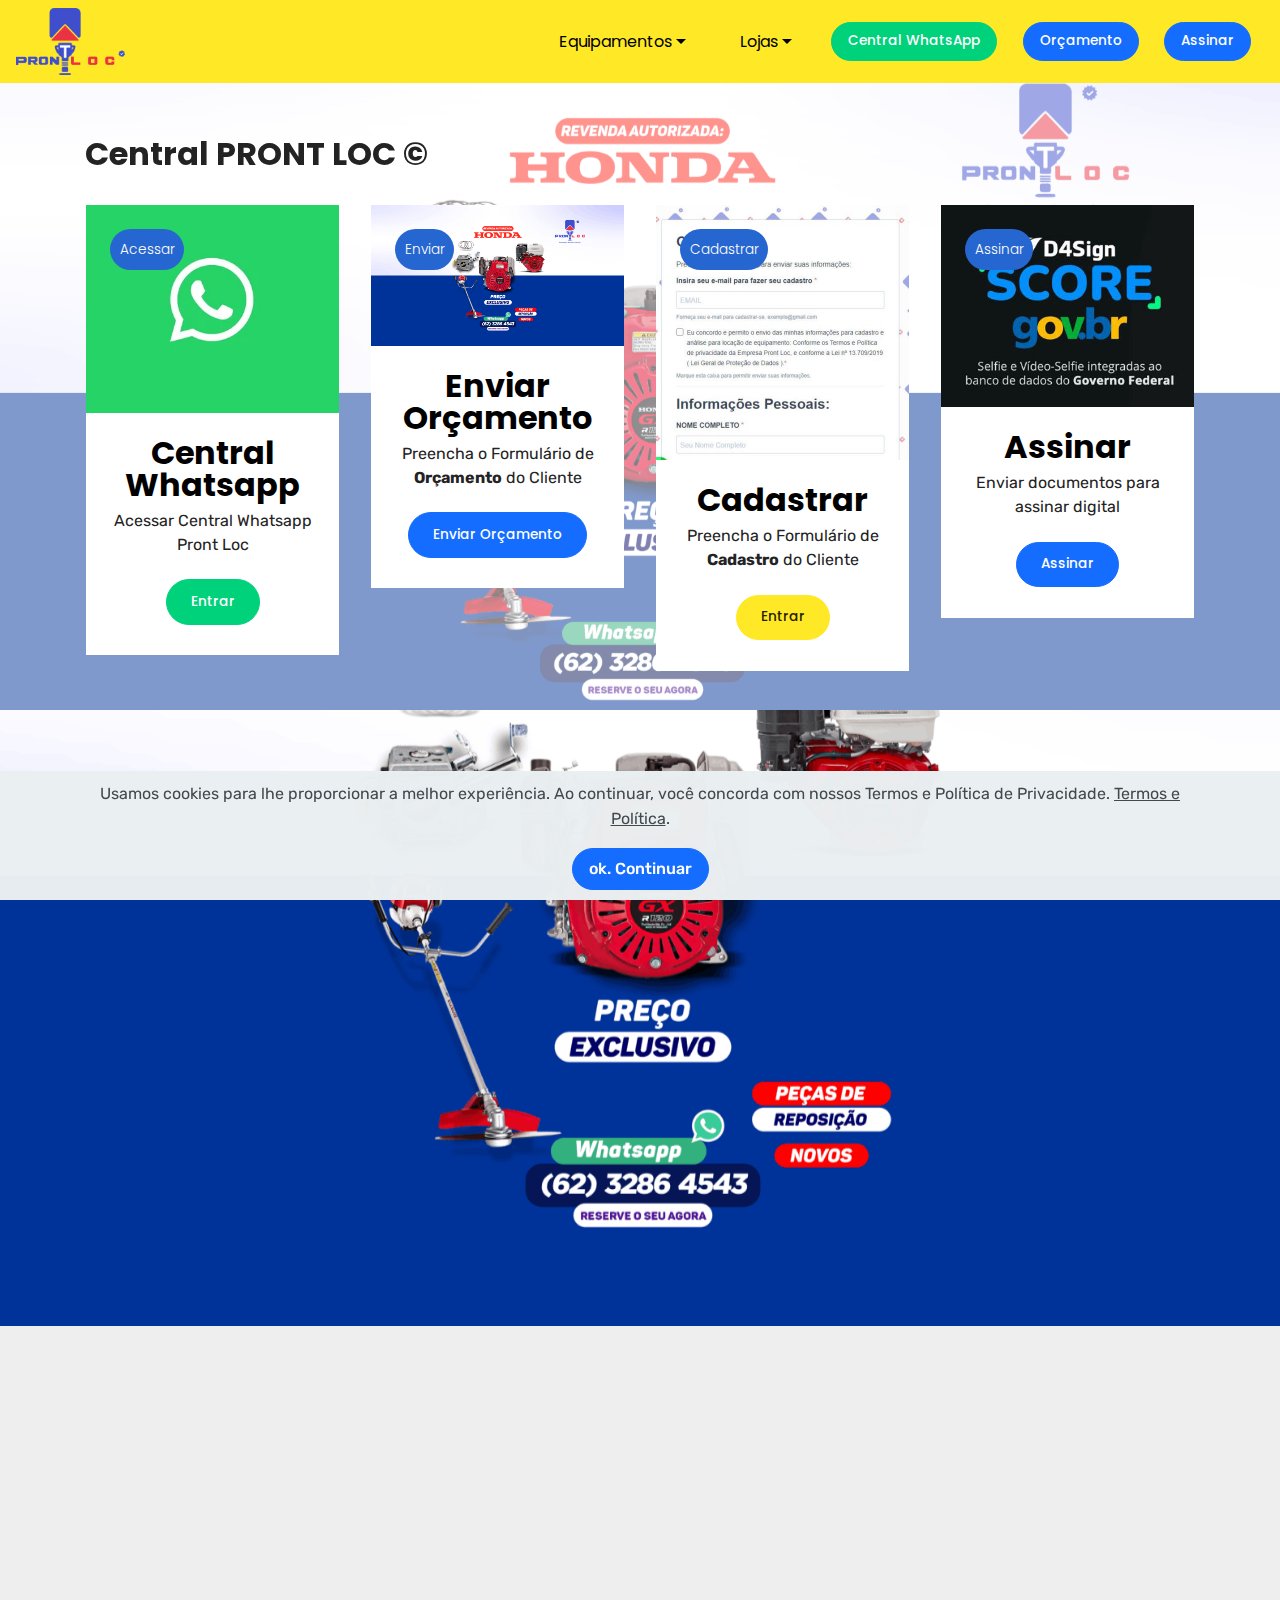
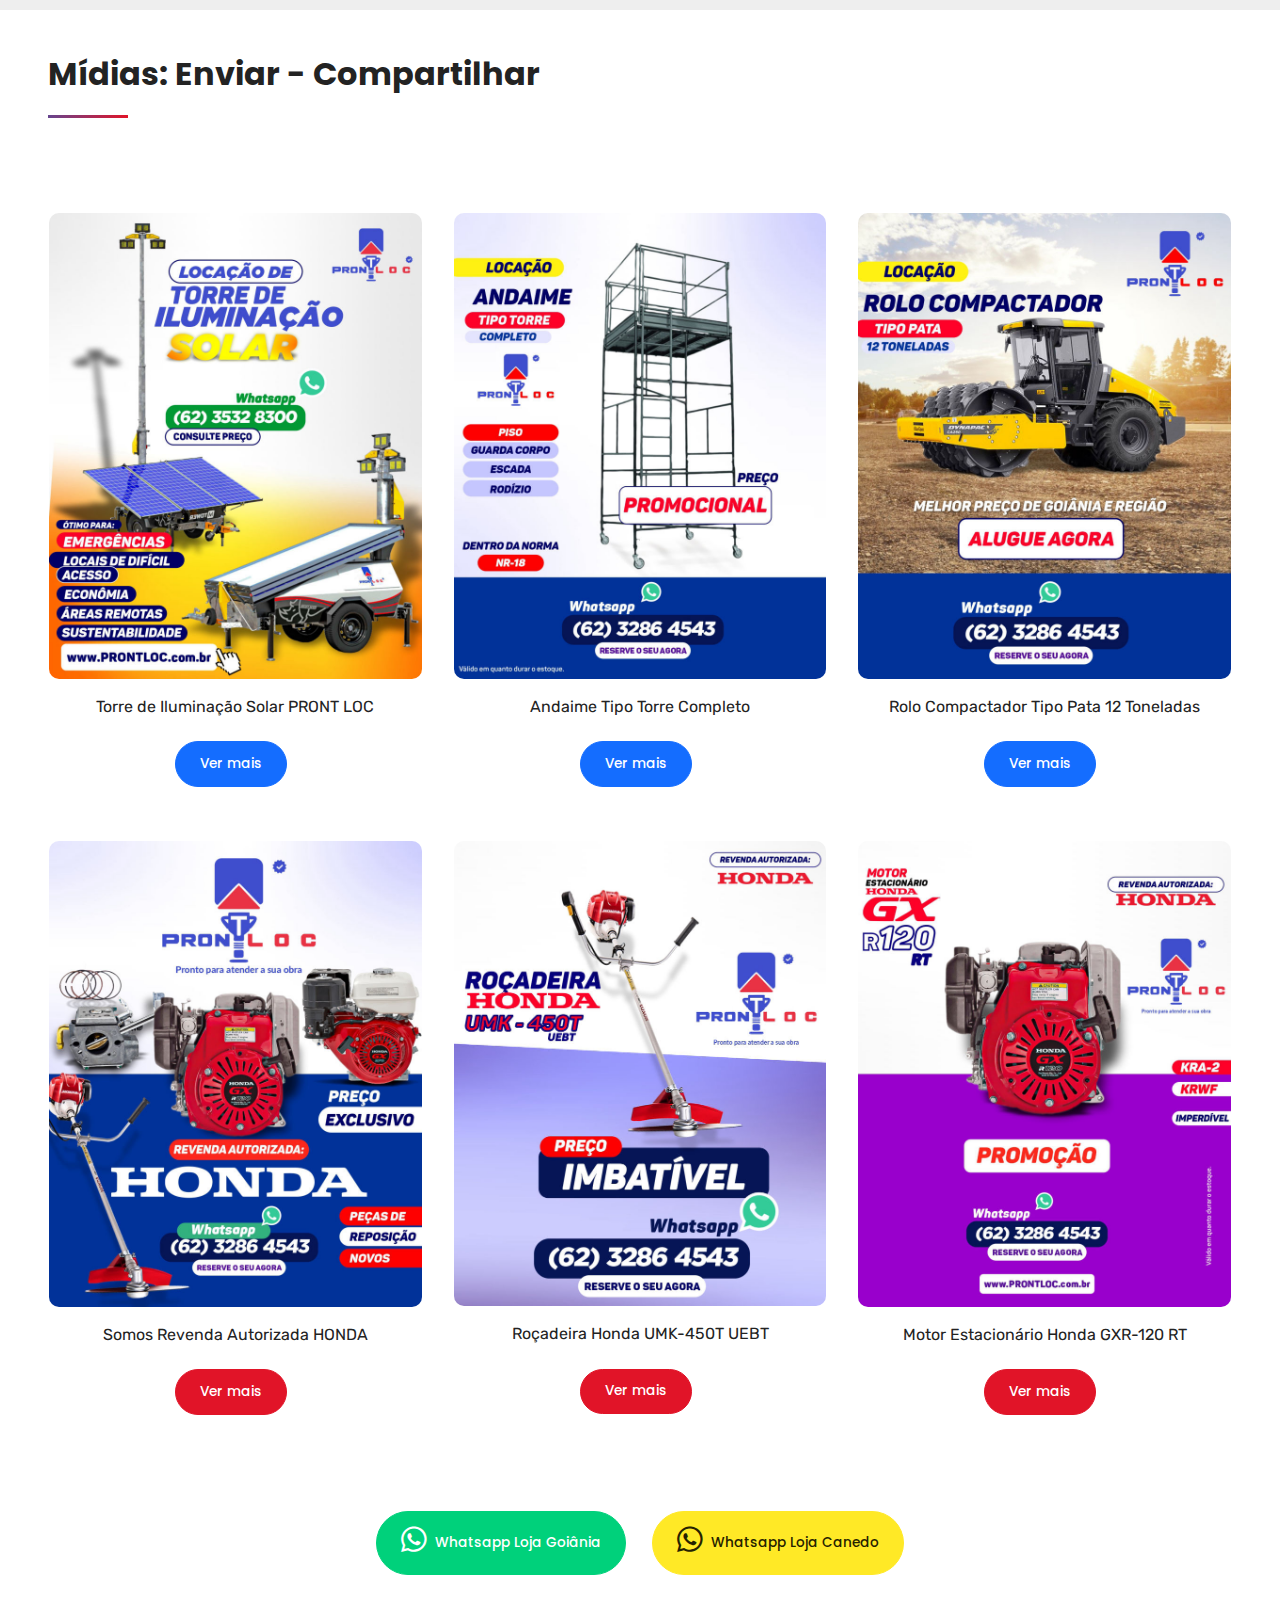
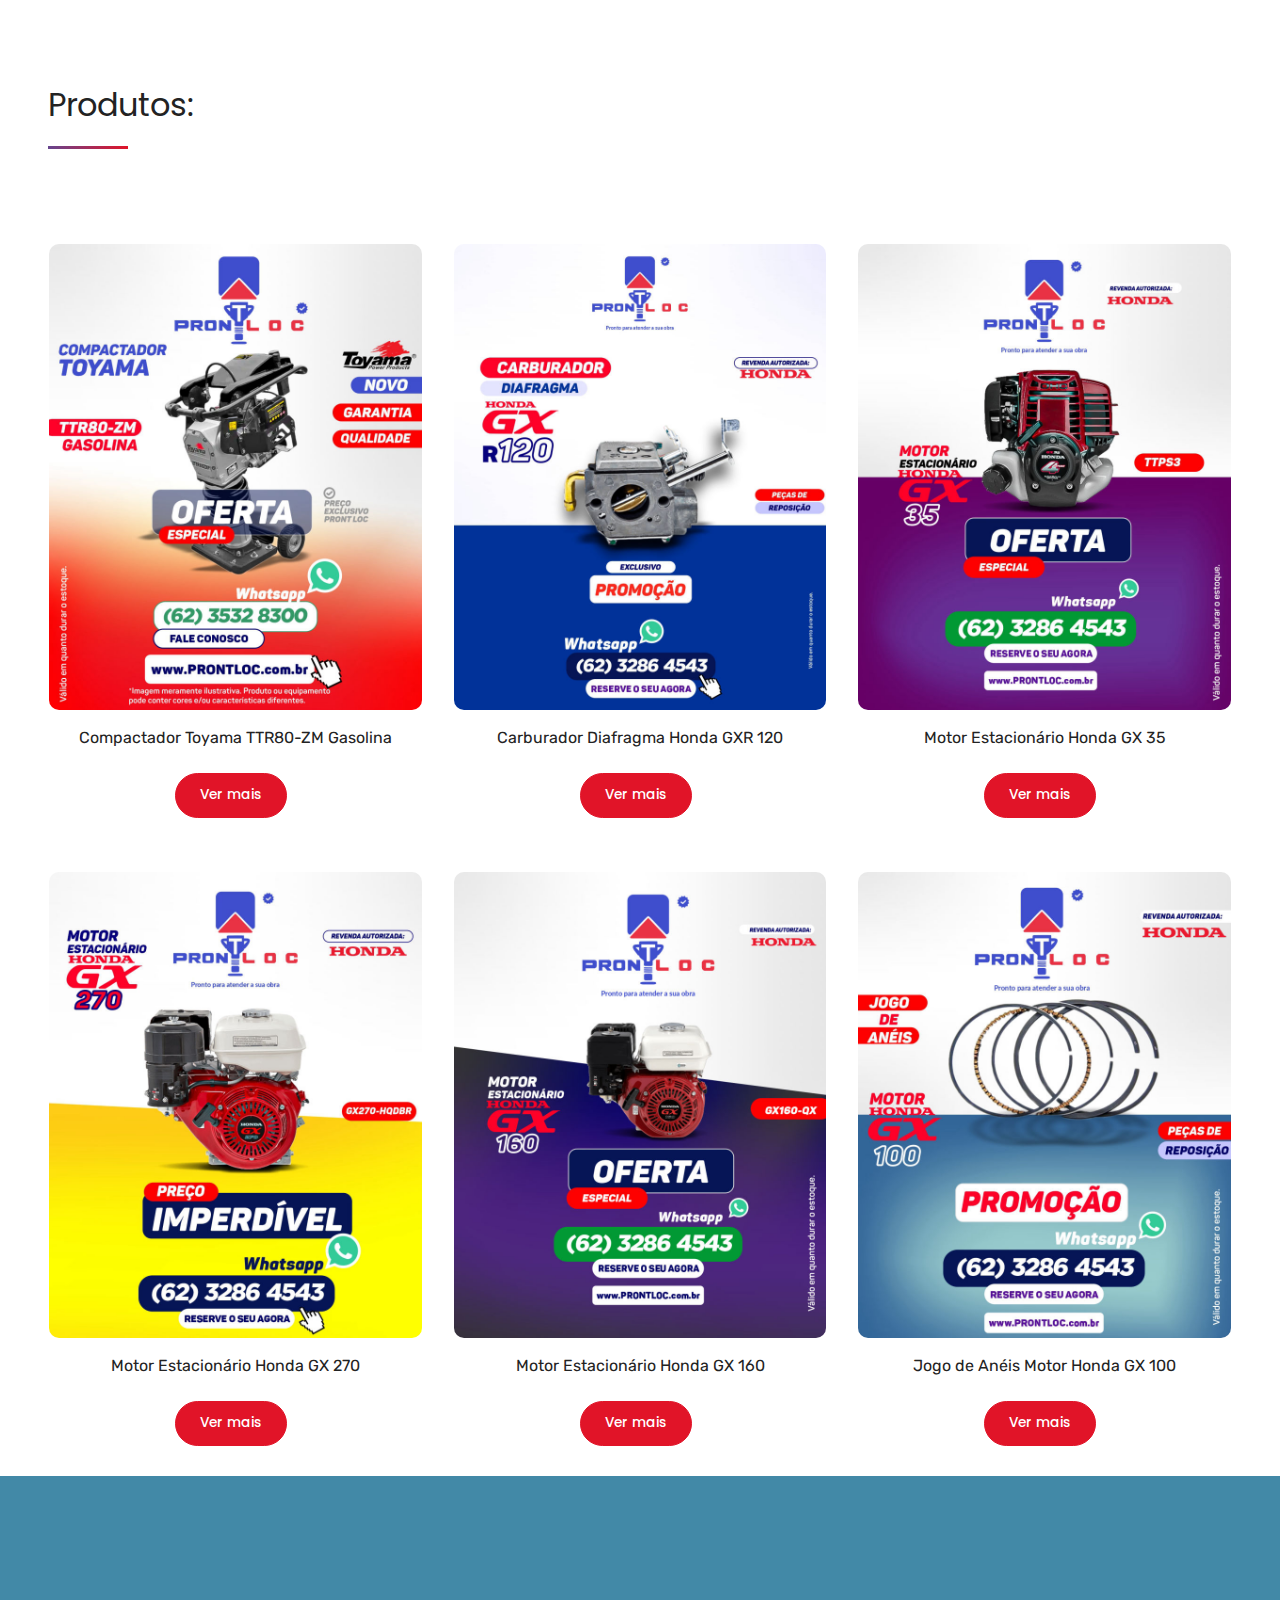
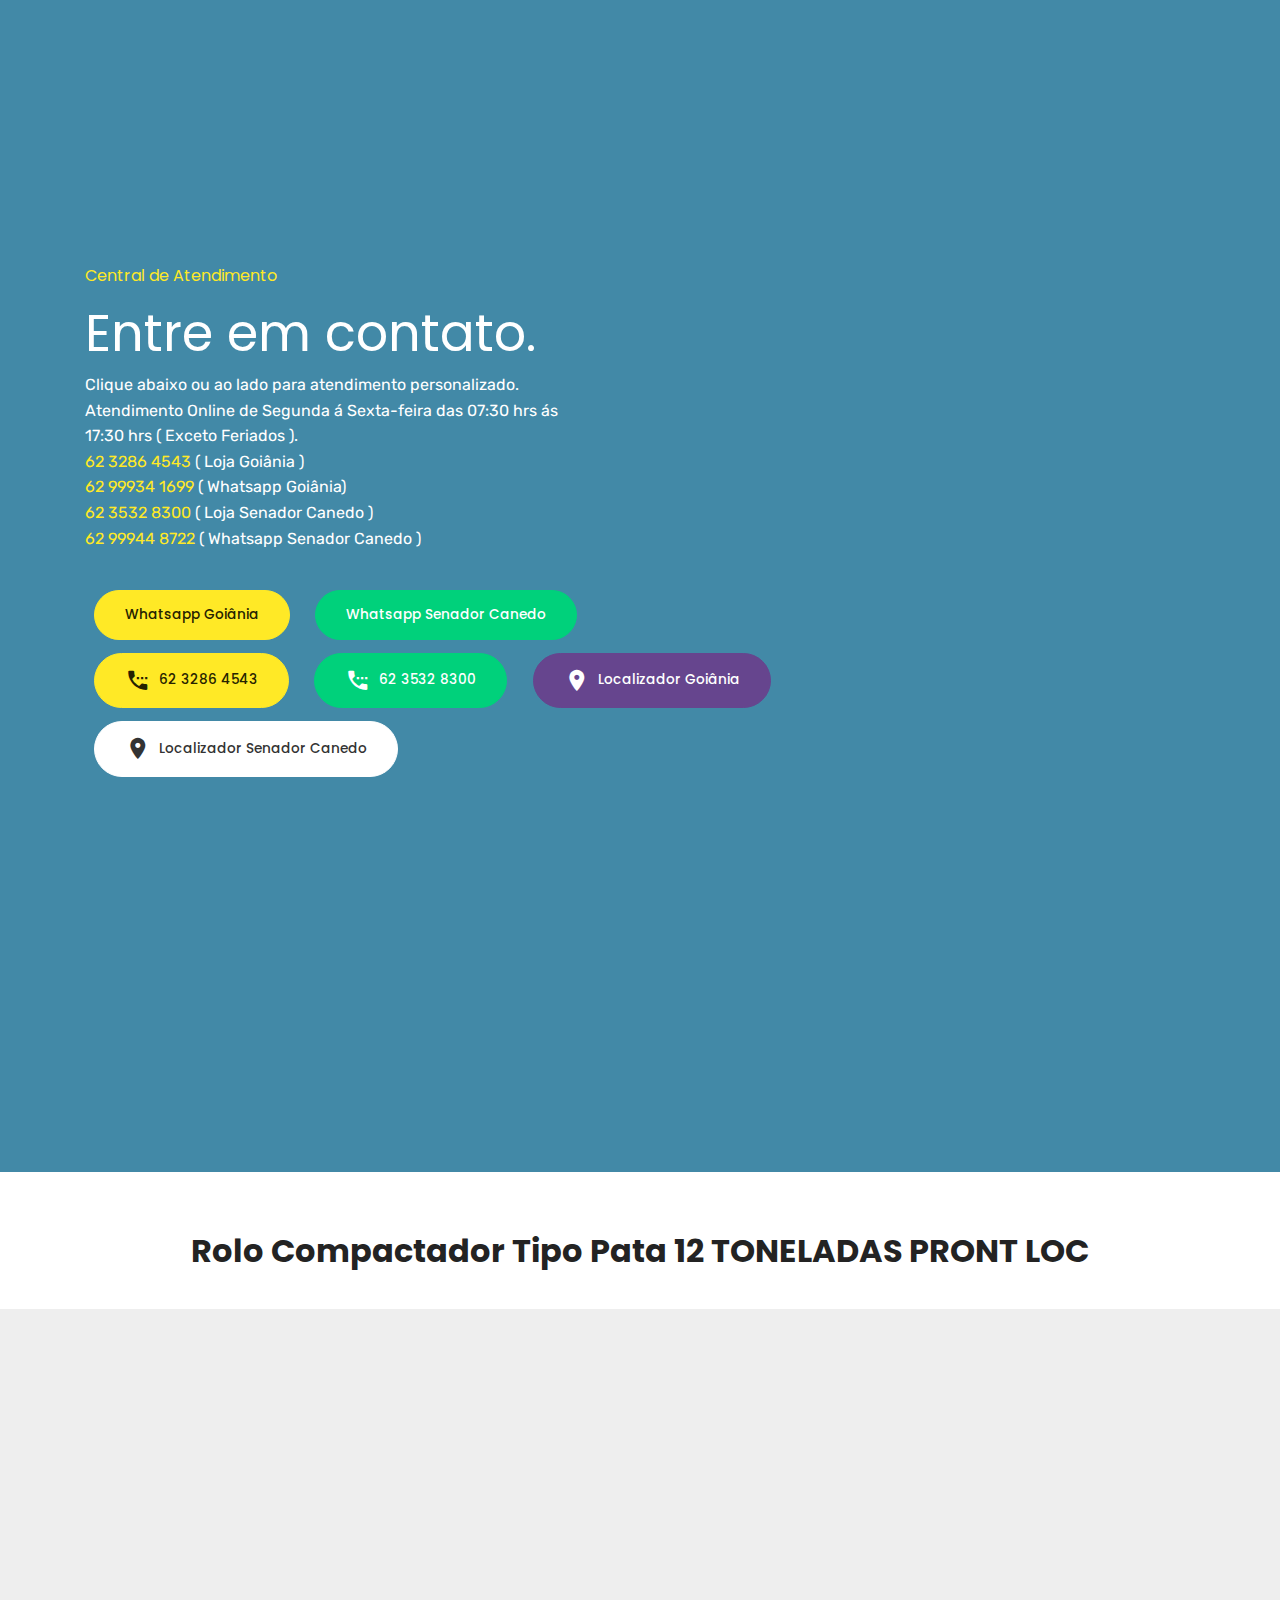
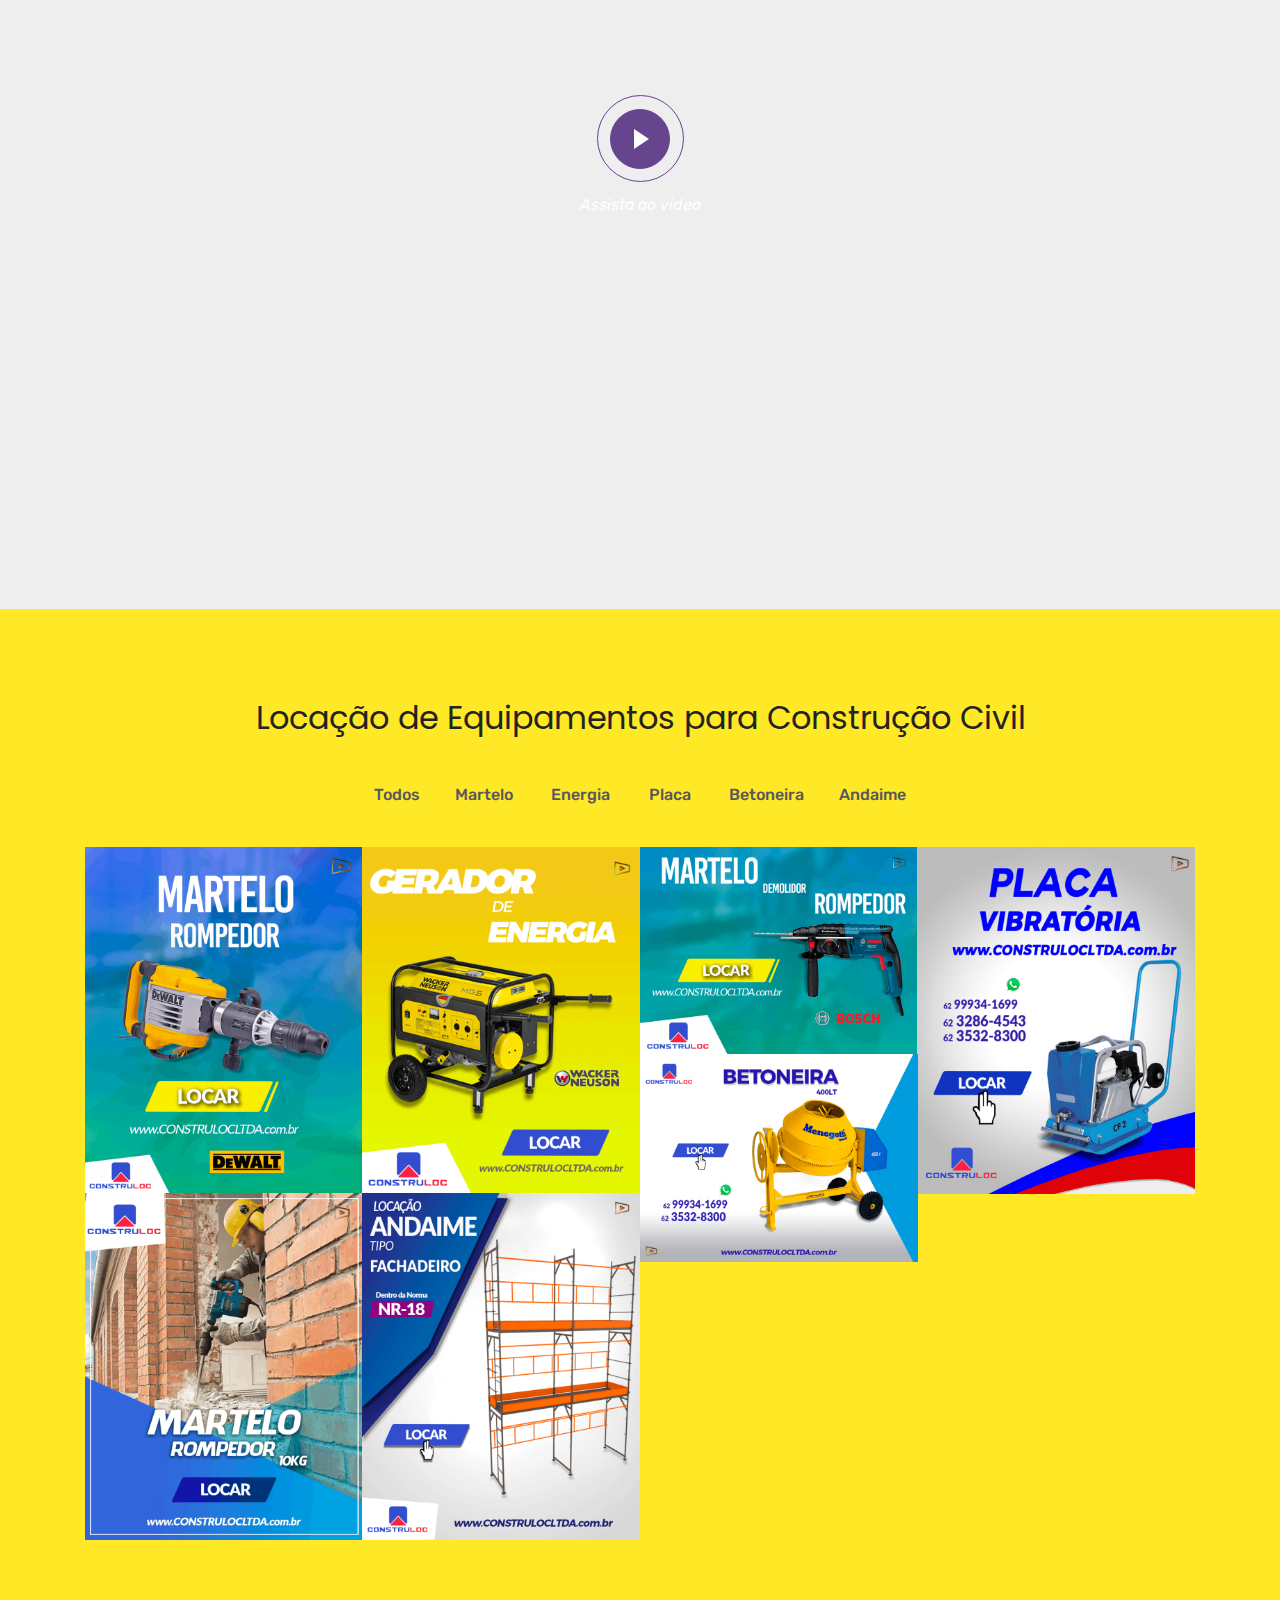
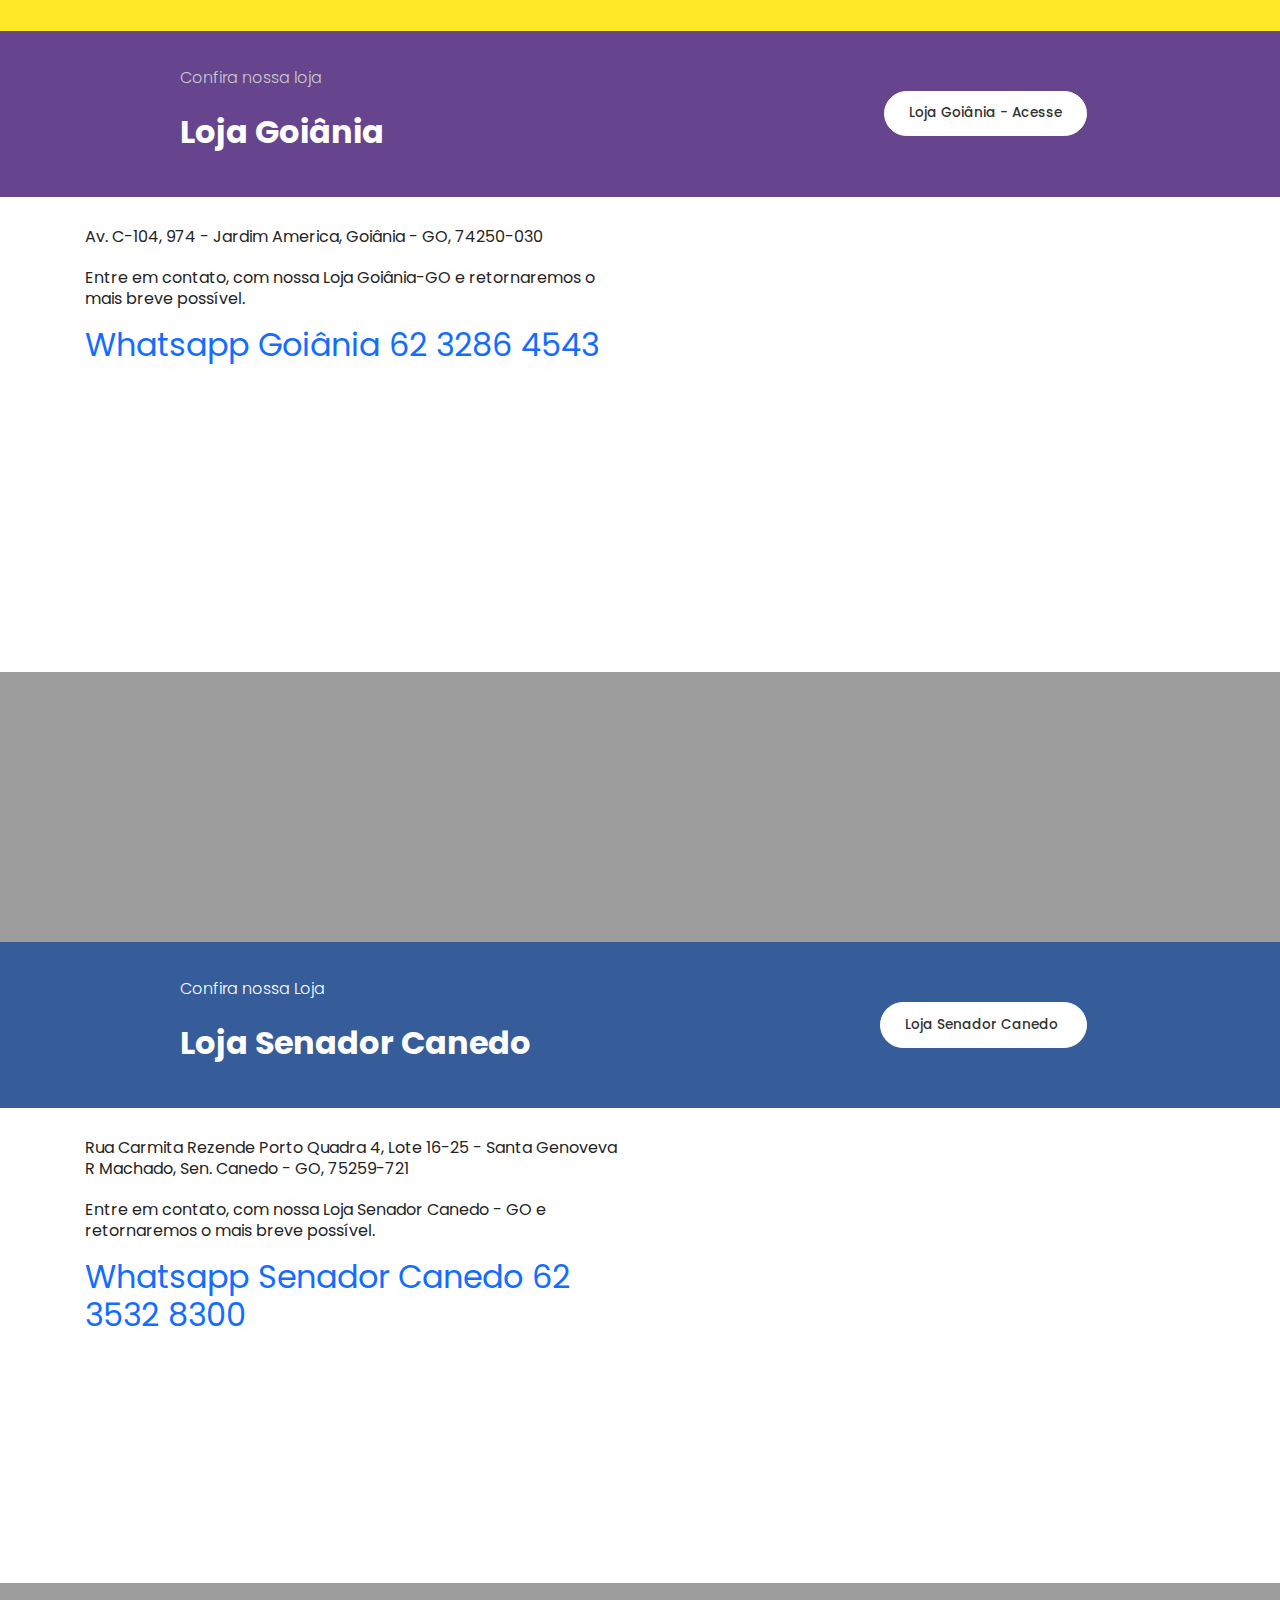
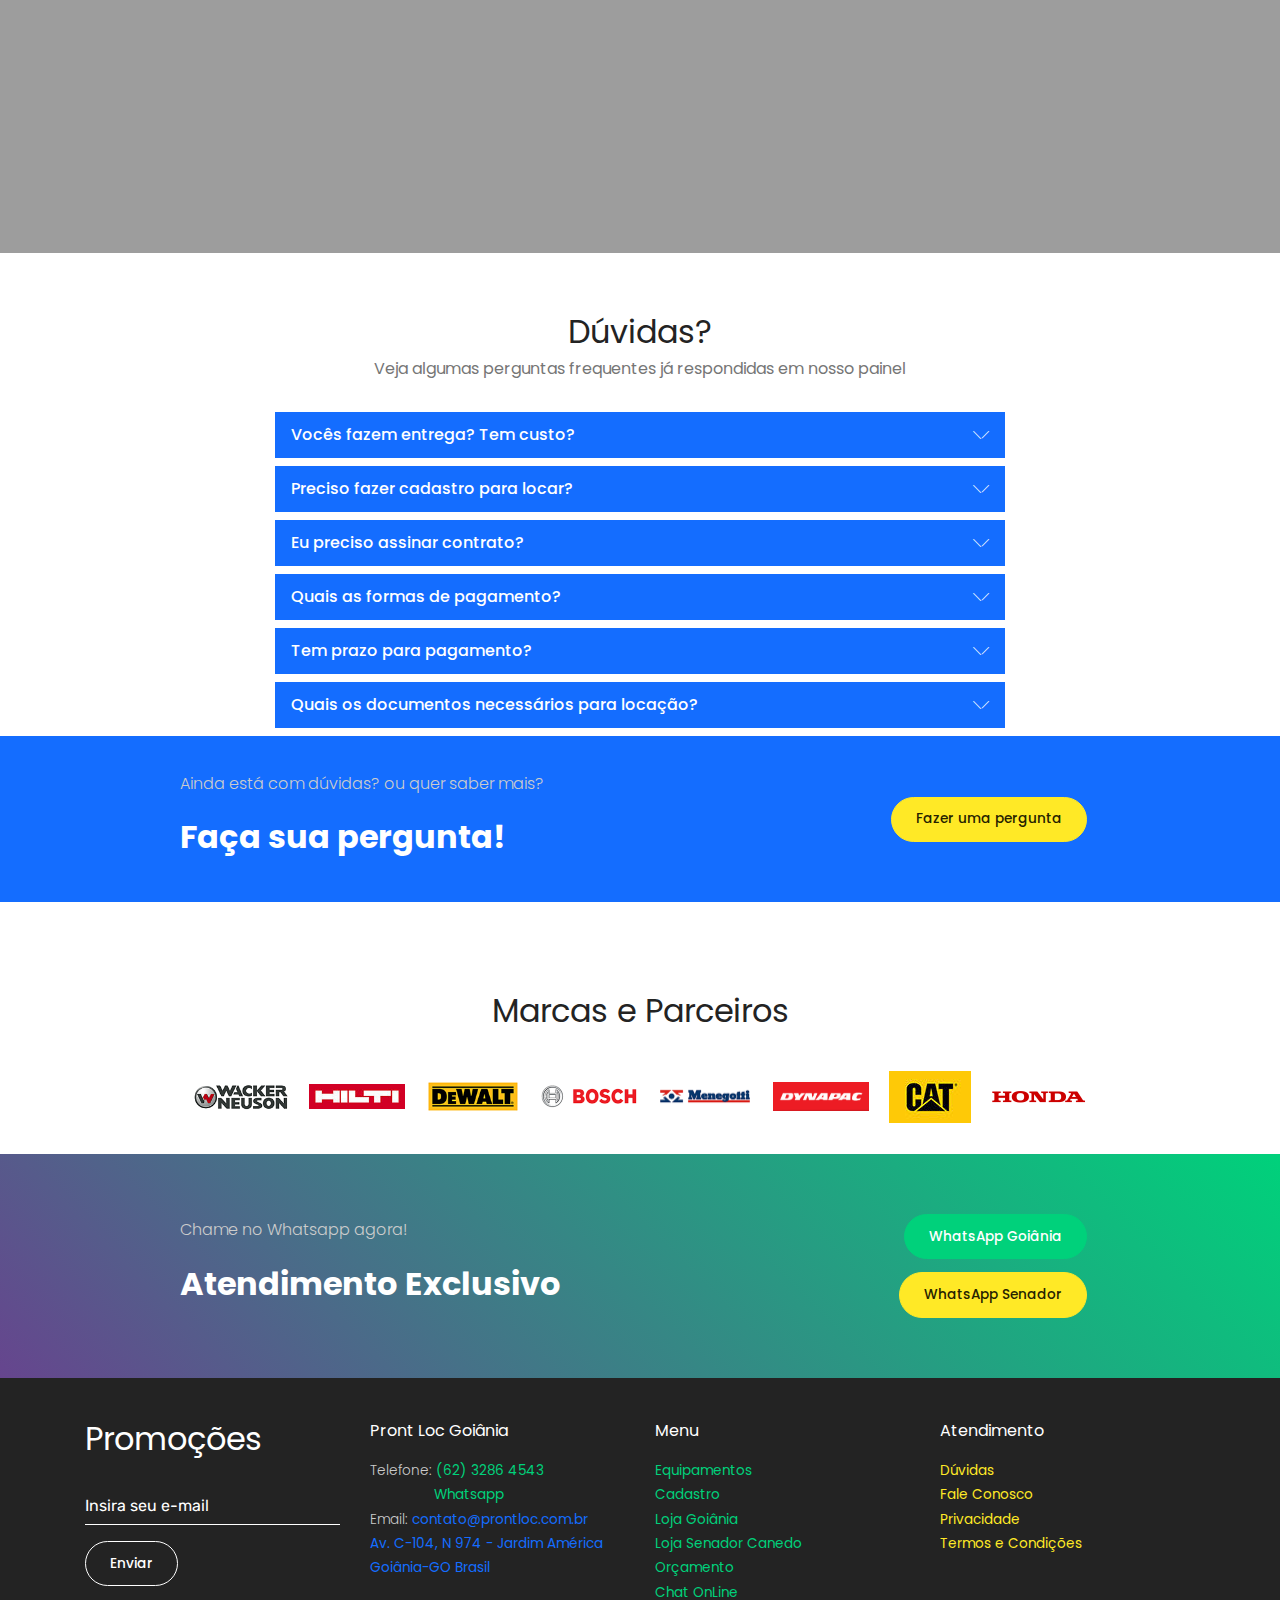
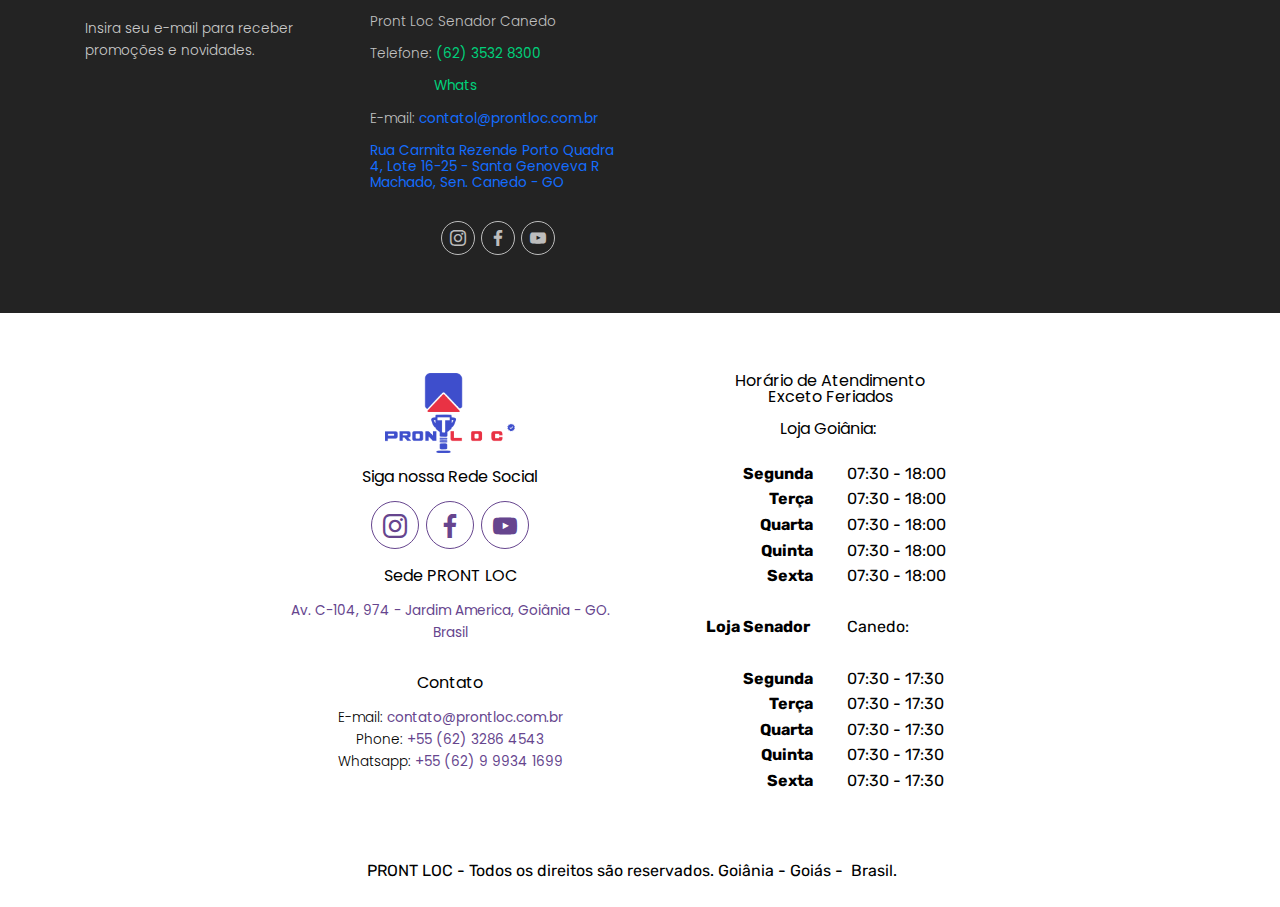
==== commit 4c47056b: "up30-06-22" ====
--- a/index.html
+++ b/index.html
@@ -103,8 +103,8 @@
                 <li class="nav-item dropdown"><a class="nav-link link text-black dropdown-toggle display-5" href="index.html" data-toggle="dropdown-submenu" aria-expanded="true">
                         Lojas</a><div class="dropdown-menu"><a class="text-black dropdown-item display-5" href="goiania.html">Goiânia</a><a class="text-black dropdown-item display-5" href="senador-canedo.html">Senador Canedo</a></div></li></ul>
             
-            <div class="navbar-buttons mbr-section-btn"><a class="btn btn-sm btn-info display-4" href="https://wa.me/+556232864543">Central WhatsApp</a> <a class="btn btn-sm btn-success display-4" href="index.html#header2-2">
-                  Orçamento</a> <a class="btn btn-sm btn-secondary display-4" href="https://wa.me/+556232864543">Cadastrar Cliente</a>  <a class="btn btn-sm btn-success display-4" href="https://wa.me/+556232864543">Assinar</a></div>
+            <div class="navbar-buttons mbr-section-btn"><a class="btn btn-sm btn-info display-4" href="https://wa.me/+556232864543">Central WhatsApp</a> <a class="btn btn-sm btn-success display-4" href="index.html">
+                  Orçamento</a>   <a class="btn btn-sm btn-success display-4" href="https://secure.d4sign.com.br/login.html">Assinar</a></div>
       </div>
     </nav>
 </section>
@@ -124,7 +124,7 @@
             <div class="card px-3 py-4 col-md-6 col-lg-3">
                 <div class="card-wrapper flip-card">
                     <div class="card-img">
-                        <img src="assets/images/07.jpg" alt="">
+                        <img src="assets/images/whatsapp-396x325.png" alt="Central Whatsapp">
                         <div class="img-text mbr-text mbr-fonts-style align-center mbr-white display-4">
                              Acessar</div>
                     </div>
@@ -132,7 +132,7 @@
                         <h3 class="mbr-title mbr-fonts-style mbr-bold mbr-black align-center display-2">Central Whatsapp</h3>
                         <p class="mbr-card-text mbr-fonts-style align-center display-7">
                             Acessar Central Whatsapp Pront Loc</p>
-                        <div class="mbr-section-btn align-center pt-3"><a href="#" class="btn btn-md btn-info display-4">Entrar</a></div>
+                        <div class="mbr-section-btn align-center pt-3"><a href="index.html" class="btn btn-md btn-info display-4">Entrar</a></div>
                     </div>
                 </div>
             </div>
@@ -140,14 +140,14 @@
             <div class="card px-3 py-4 col-md-6 col-lg-3">
                 <div class="card-wrapper flip-card">
                     <div class="card-img">
-                        <img src="assets/images/08.jpg" alt="">
+                        <img src="assets/images/top-revenda-autorizada-honda-pront-loc-2000x1110.png" alt="Orçamento">
                         <div class="img-text mbr-text mbr-fonts-style align-center mbr-white display-4">Enviar</div>
                     </div>
                     <div class="card-box">
                         <h3 class="mbr-title mbr-fonts-style mbr-bold mbr-black align-center display-2">Enviar Orçamento</h3>
                         <p class="mbr-card-text mbr-fonts-style align-center display-7">
                             Preencha o Formulário de <strong>Orçamento</strong> do Cliente</p>
-                        <div class="mbr-section-btn align-center pt-3"><a href="#" class="btn btn-md btn-success display-4">Enviar Orçamento</a></div>
+                        <div class="mbr-section-btn align-center pt-3"><a href="https://central.prontloc.com.br" class="btn btn-md btn-success display-4">Enviar Orçamento</a></div>
                     </div>
                 </div>
             </div>
@@ -155,13 +155,13 @@
             <div class="card px-3 py-4 col-md-6 col-lg-3">
                 <div class="card-wrapper flip-card">
                     <div class="card-img">
-                        <img src="assets/images/09.jpg" alt="">
+                        <a href="http://htttps://app.prontloc.com.br/Cadastro"><img src="assets/images/cadastro-pront-506x510.jpg" alt="Cadastro Pront Loc"></a>
                         <div class="img-text mbr-text mbr-fonts-style align-center mbr-white display-4">Cadastrar</div>
                     </div>
                     <div class="card-box">
                         <h3 class="mbr-title mbr-fonts-style mbr-bold mbr-black align-center display-2">Cadastrar</h3>
                         <p class="mbr-card-text mbr-fonts-style align-center display-7">Preencha o Formulário de <strong>Cadastro</strong> do Cliente</p>
-                        <div class="mbr-section-btn align-center pt-3"><a href="#" class="btn btn-md btn-secondary display-4">Entrar</a></div>
+                        <div class="mbr-section-btn align-center pt-3"><a href="https://app.prontloc.com.br/cadastro" class="btn btn-md btn-warning display-4">Entrar</a></div>
                     </div>
                 </div>
             </div>
@@ -169,7 +169,7 @@
             <div class="card px-3 py-4 col-md-6 col-lg-3">
                 <div class="card-wrapper flip-card">
                     <div class="card-img">
-                        <img src="assets/images/10.jpg" alt="">
+                        <a href="https://secure.d4sign.com.br/login.html"><img src="assets/images/d4sign-402x321.jpg" alt="D4Sign"></a>
                         <div class="img-text mbr-text mbr-fonts-style align-center mbr-white display-4">Assinar</div>
                     </div>
                     <div class="card-box">
@@ -177,7 +177,7 @@
                         <p class="mbr-card-text mbr-fonts-style align-center display-7">
                             Enviar documentos para assinar digital
                         </p>
-                        <div class="mbr-section-btn align-center pt-3"><a href="#" class="btn btn-md btn-success display-4">Entrar</a></div>
+                        <div class="mbr-section-btn align-center pt-3"><a href="https://secure.d4sign.com.br/login.html" class="btn btn-md btn-success display-4">Assinar</a></div>
                     </div>
                 </div>
             </div>
@@ -609,17 +609,17 @@
         <div class="row justify-content-center pt-4">
             <div class="col-md-10 col-lg-8 content-block">
             <div class="accordion-content">
-                <div id="bootstrap-accordion_32" class="panel-group accordionStyles accordion " role="tablist" aria-multiselectable="true">
+                <div id="bootstrap-accordion_16" class="panel-group accordionStyles accordion " role="tablist" aria-multiselectable="true">
                         <div class="card">
                             <div class="card-header" role="tab" id="headingOne">
-                                <a role="button" class="collapsed panel-title text-white" data-toggle="collapse" data-core="" href="#collapse1_32" aria-expanded="false" aria-controls="collapse1">
+                                <a role="button" class="collapsed panel-title text-white" data-toggle="collapse" data-core="" href="#collapse1_16" aria-expanded="false" aria-controls="collapse1">
                                     <h4 class="mbr-fonts-style header-text display-5">
                                         Vocês fazem entrega? Tem custo?</h4>
                                     <span class="sign mbr-iconfont mbri-arrow-down inactive"></span>
 
                                 </a>
                             </div>
-                            <div id="collapse1_32" class="panel-collapse noScroll collapse" role="tabpanel" aria-labelledby="headingOne" data-parent="#bootstrap-accordion_32">
+                            <div id="collapse1_16" class="panel-collapse noScroll collapse" role="tabpanel" aria-labelledby="headingOne" data-parent="#bootstrap-accordion_16">
                                 <div class="panel-body p-4">
                                     <p class="mbr-fonts-style panel-text mbr-text display-7">
                                        Sim! Fazemos entrega para Goiânia e Região (Aproximadamente 30 KM em torno). Para compras acima de R$ 120,00 entregamos grátis em Goiânia e Região, para demais localidades, há custos sim e a verificação de disponibilidade.</p>
@@ -629,14 +629,14 @@
                 
                         <div class="card">
                             <div class="card-header" role="tab" id="headingTwo">
-                                <a role="button" class="collapsed panel-title text-white" data-toggle="collapse" data-core="" href="#collapse2_32" aria-expanded="false" aria-controls="collapse2">
+                                <a role="button" class="collapsed panel-title text-white" data-toggle="collapse" data-core="" href="#collapse2_16" aria-expanded="false" aria-controls="collapse2">
                                     <h4 class="mbr-fonts-style header-text display-5">
                                         Preciso fazer cadastro para locar?</h4>
                                     <span class="sign mbr-iconfont mbri-arrow-down inactive"></span>
                                 </a>
                                 
                             </div>
-                            <div id="collapse2_32" class="panel-collapse noScroll collapse" role="tabpanel" aria-labelledby="headingTwo" data-parent="#bootstrap-accordion_32">
+                            <div id="collapse2_16" class="panel-collapse noScroll collapse" role="tabpanel" aria-labelledby="headingTwo" data-parent="#bootstrap-accordion_16">
                                 <div class="panel-body p-4">
                                     <p class="mbr-fonts-style panel-text mbr-text display-7">
                                        Sim é preciso fazer cadastro e avaliação para aprovação. É rápido e simples. O horário limite para solicitar cadastro nas Lojas, são até as 17:00 hrs</p>
@@ -646,14 +646,14 @@
                 
                         <div class="card">
                             <div class="card-header" role="tab" id="headingThree">
-                                <a role="button" class="collapsed panel-title text-white" data-toggle="collapse" data-core="" href="#collapse3_32" aria-expanded="false" aria-controls="collapse3">
+                                <a role="button" class="collapsed panel-title text-white" data-toggle="collapse" data-core="" href="#collapse3_16" aria-expanded="false" aria-controls="collapse3">
                                     <h4 class="mbr-fonts-style header-text display-5">
                                         Eu preciso assinar contrato?</h4>
                                     <span class="sign mbr-iconfont mbri-arrow-down inactive"></span>
 
                                 </a>
                             </div>
-                            <div id="collapse3_32" class="panel-collapse noScroll collapse" role="tabpanel" aria-labelledby="headingThree" data-parent="#bootstrap-accordion_32">
+                            <div id="collapse3_16" class="panel-collapse noScroll collapse" role="tabpanel" aria-labelledby="headingThree" data-parent="#bootstrap-accordion_16">
                                 <div class="panel-body p-4">
                                     <p class="mbr-fonts-style panel-text mbr-text display-7">
                                        Sim é preciso assinar Contrato de Locação da PRONT LOC. Pode ser assinado digitalmente, via e-mail, fácil, prático e válido juridicamente. Você assina via internet através do seu e-mail e certificada digitalmente pela DOCUSIGN.</p>
@@ -663,14 +663,14 @@
                 
                         <div class="card">
                             <div class="card-header" role="tab" id="headingFour">
-                                <a role="button" class="collapsed panel-title text-white" data-toggle="collapse" data-core="" href="#collapse4_32" aria-expanded="false" aria-controls="collapse4">
+                                <a role="button" class="collapsed panel-title text-white" data-toggle="collapse" data-core="" href="#collapse4_16" aria-expanded="false" aria-controls="collapse4">
                                     <h4 class="mbr-fonts-style header-text display-5">
                                         Quais as formas de pagamento?</h4>
                                     <span class="sign mbr-iconfont mbri-arrow-down inactive"></span>
 
                                 </a>
                             </div>
-                            <div id="collapse4_32" class="panel-collapse noScroll collapse" role="tabpanel" aria-labelledby="headingFour" data-parent="#bootstrap-accordion_32">
+                            <div id="collapse4_16" class="panel-collapse noScroll collapse" role="tabpanel" aria-labelledby="headingFour" data-parent="#bootstrap-accordion_16">
                                 <div class="panel-body p-4">
                                     <p class="mbr-fonts-style panel-text mbr-text display-7">
                                        Á vista ou Boleto. No momento não estamos aceitando cartões.</p>
@@ -680,13 +680,13 @@
                 
                         <div class="card">
                             <div class="card-header" role="tab" id="headingFive">
-                                <a role="button" class="collapsed panel-title text-white" data-toggle="collapse" data-core="" href="#collapse5_32" aria-expanded="false" aria-controls="collapse5">
+                                <a role="button" class="collapsed panel-title text-white" data-toggle="collapse" data-core="" href="#collapse5_16" aria-expanded="false" aria-controls="collapse5">
                                     <h4 class="mbr-fonts-style header-text display-5">Tem prazo para pagamento?</h4>
                                     <span class="sign mbr-iconfont mbri-arrow-down inactive"></span>
 
                                 </a>
                             </div>
-                            <div id="collapse5_32" class="panel-collapse noScroll collapse" data-parent="#bootstrap-accordion_32" role="tabpanel" aria-labelledby="headingFive">
+                            <div id="collapse5_16" class="panel-collapse noScroll collapse" data-parent="#bootstrap-accordion_16" role="tabpanel" aria-labelledby="headingFive">
                                 <div class="panel-body p-4">
                                     <p class="mbr-fonts-style panel-text mbr-text display-7">É possível sim prazo no boleto, porém existe uma análise de crédito e depende da aprovação.</p>
                                 </div>
@@ -695,14 +695,14 @@
                 
                         <div class="card">
                             <div class="card-header" role="tab" id="headingSix">
-                                <a role="button" class="collapsed panel-title text-white" data-toggle="collapse" data-core="" href="#collapse6_32" aria-expanded="false" aria-controls="collapse6">
+                                <a role="button" class="collapsed panel-title text-white" data-toggle="collapse" data-core="" href="#collapse6_16" aria-expanded="false" aria-controls="collapse6">
                                     <h4 class="mbr-fonts-style header-text display-5">
                                         Quais os documentos necessários para locação?</h4>
                                     <span class="sign mbr-iconfont mbri-arrow-down inactive"></span>
 
                                 </a>
                             </div>
-                            <div id="collapse6_32" class="panel-collapse noScroll collapse" role="tabpanel" aria-labelledby="headingSix" data-parent="#bootstrap-accordion_32">
+                            <div id="collapse6_16" class="panel-collapse noScroll collapse" role="tabpanel" aria-labelledby="headingSix" data-parent="#bootstrap-accordion_16">
                                 <div class="panel-body p-4">
                                     <p class="mbr-fonts-style panel-text mbr-text display-7">
                                        Documentos pessoais: RG (Identidade) CPF ou CNPJ (EMPRESAS)<br>Comprovante de Endereço:<br>Comprovante de Renda<br>02 Referências Pessoais<br>02 Referências Comerciais</p>
@@ -822,7 +822,7 @@
                     <div data-form-alert="" hidden="" class="align-center">Obrigado! Recebemos sua solicitação. Verifique seu e-mail e acompanhe tudo por lá.</div>
 
                     <form class="form-inline" action="https://mobirise.eu/" method="post" data-form-title="Mobirise Form">
-                        <input type="hidden" value="rp3W26OJWigr0rKomUKoJv8HsHXSzgl3PJs7jqqaD+fDMeCq6VtirzRuhwrNUlv0FxSkuOPmEv5N22wCrGFuUebKnGN8fdqc5K8GUpevXOt+xLHOT4315zdGFqAj/7Fe" data-form-email="true">
+                        <input type="hidden" value="kdQDEdjHEs8d/kTQaEFpEngWg6CMXOynpcrfHSuuTGayW0AysktSQLUfM8FzsGDfUBgniuNzQVJrV2nHoqGsC8nQk4imUoeX43dzE41GxknuBibB6Y5MRiJQ+yYQqSrz" data-form-email="true">
                         <div class="form-group">
                             <input type="email" class="form-control input-sm input-inverse my-2" name="email" required="" data-form-field="Email" placeholder="Insira seu e-mail" id="email-footer3-3">
                         </div>
--- a/assets/mobirise/css/mbr-additional.css
+++ b/assets/mobirise/css/mbr-additional.css
@@ -3049,6 +3049,29 @@
 .cid-t3z8uGS5Gh .media-container-row {
   flex-wrap: wrap;
 }
+.cid-t9snZEBK5K {
+  padding-top: 75px;
+  padding-bottom: 45px;
+  background-color: #ffffff;
+}
+.cid-t9snZEBK5K .mbr-section-subtitle {
+  color: #767676;
+}
+.cid-t9snZEBK5K .mbr-section-title {
+  color: #2666d0;
+}
+#custom-html-4z {
+  /* Type valid CSS here */
+}
+#custom-html-4z div {
+  padding: 80px 0;
+  color: #777;
+  text-align: center;
+}
+#custom-html-4z p {
+  font-size: 60px;
+  color: #777;
+}
 .cid-t7wSGIBNr1 {
   padding-top: 150px;
   padding-bottom: 150px;
--- a/assets/mobirise/css/mbr-additional.css
+++ b/assets/mobirise/css/mbr-additional.css
@@ -3049,6 +3049,29 @@
 .cid-t3z8uGS5Gh .media-container-row {
   flex-wrap: wrap;
 }
+.cid-t9snZEBK5K {
+  padding-top: 75px;
+  padding-bottom: 45px;
+  background-color: #ffffff;
+}
+.cid-t9snZEBK5K .mbr-section-subtitle {
+  color: #767676;
+}
+.cid-t9snZEBK5K .mbr-section-title {
+  color: #2666d0;
+}
+#custom-html-4z {
+  /* Type valid CSS here */
+}
+#custom-html-4z div {
+  padding: 80px 0;
+  color: #777;
+  text-align: center;
+}
+#custom-html-4z p {
+  font-size: 60px;
+  color: #777;
+}
 .cid-t7wSGIBNr1 {
   padding-top: 150px;
   padding-bottom: 150px;
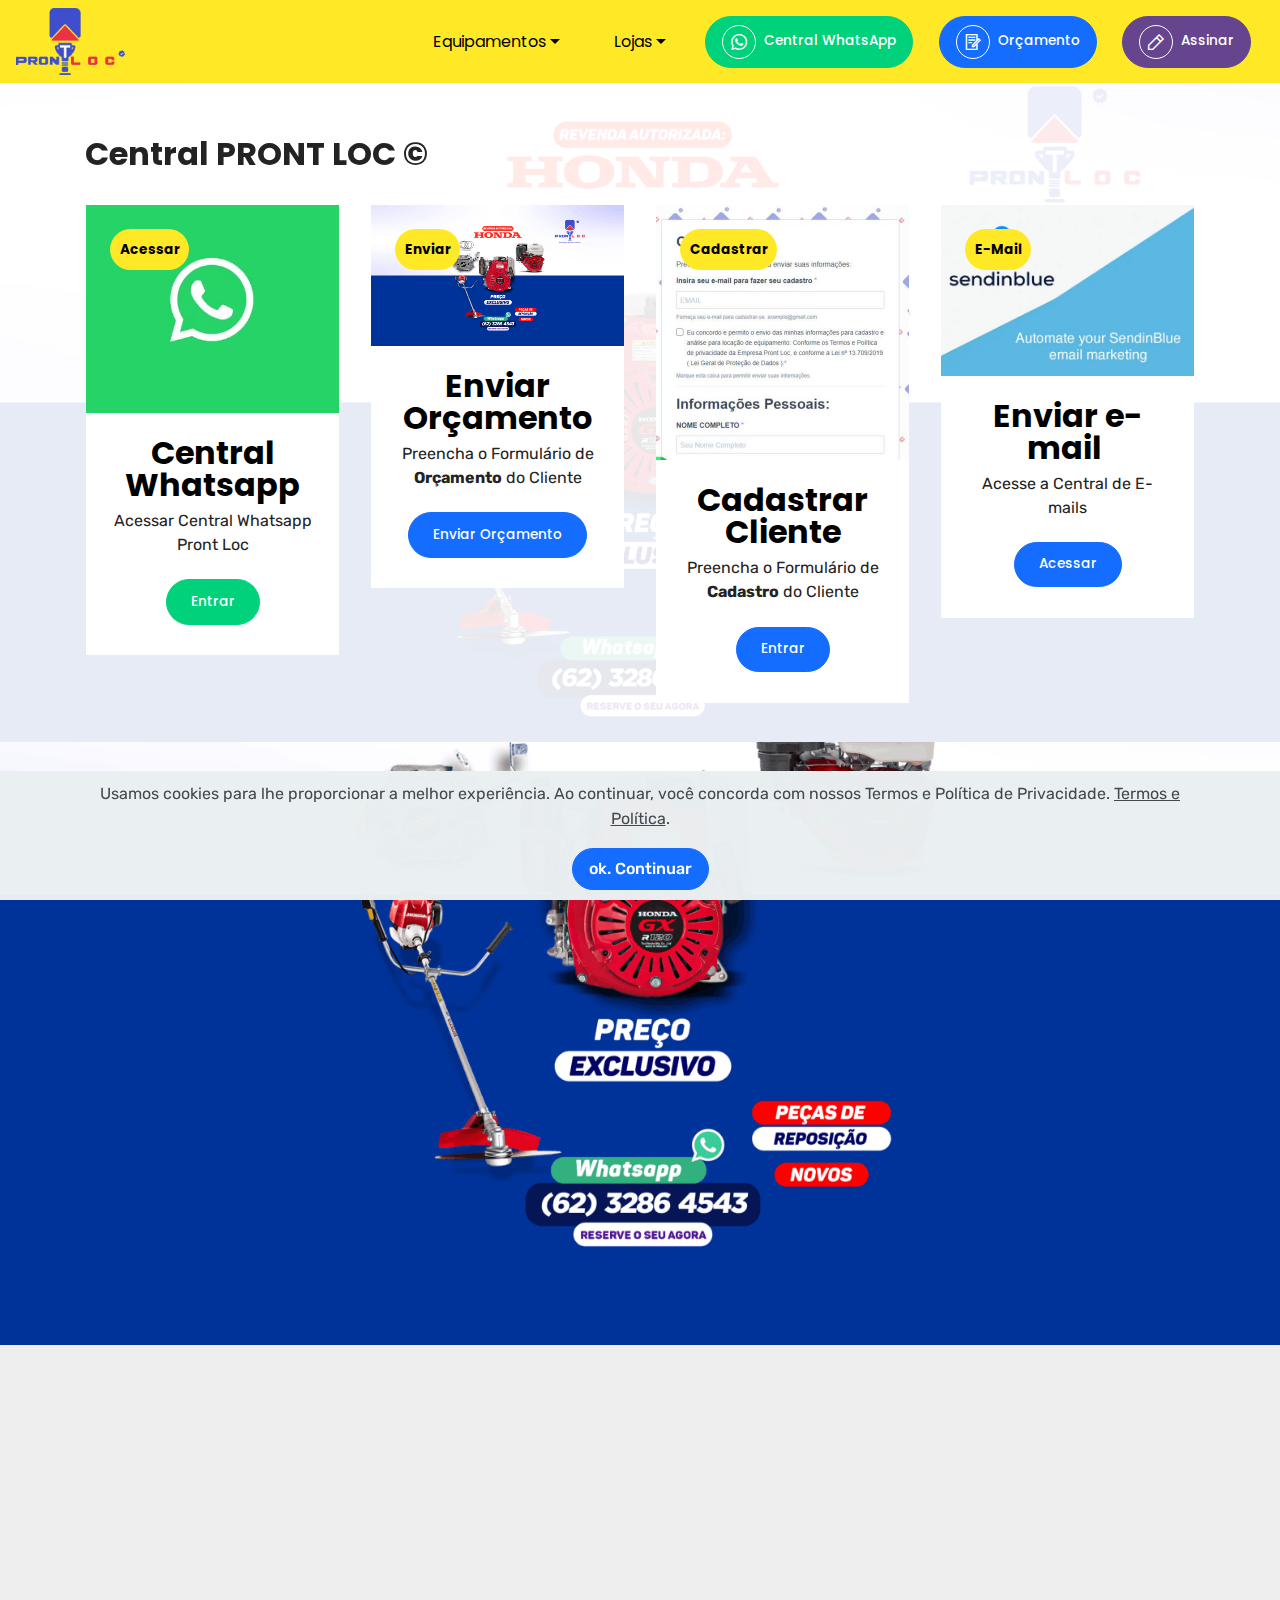
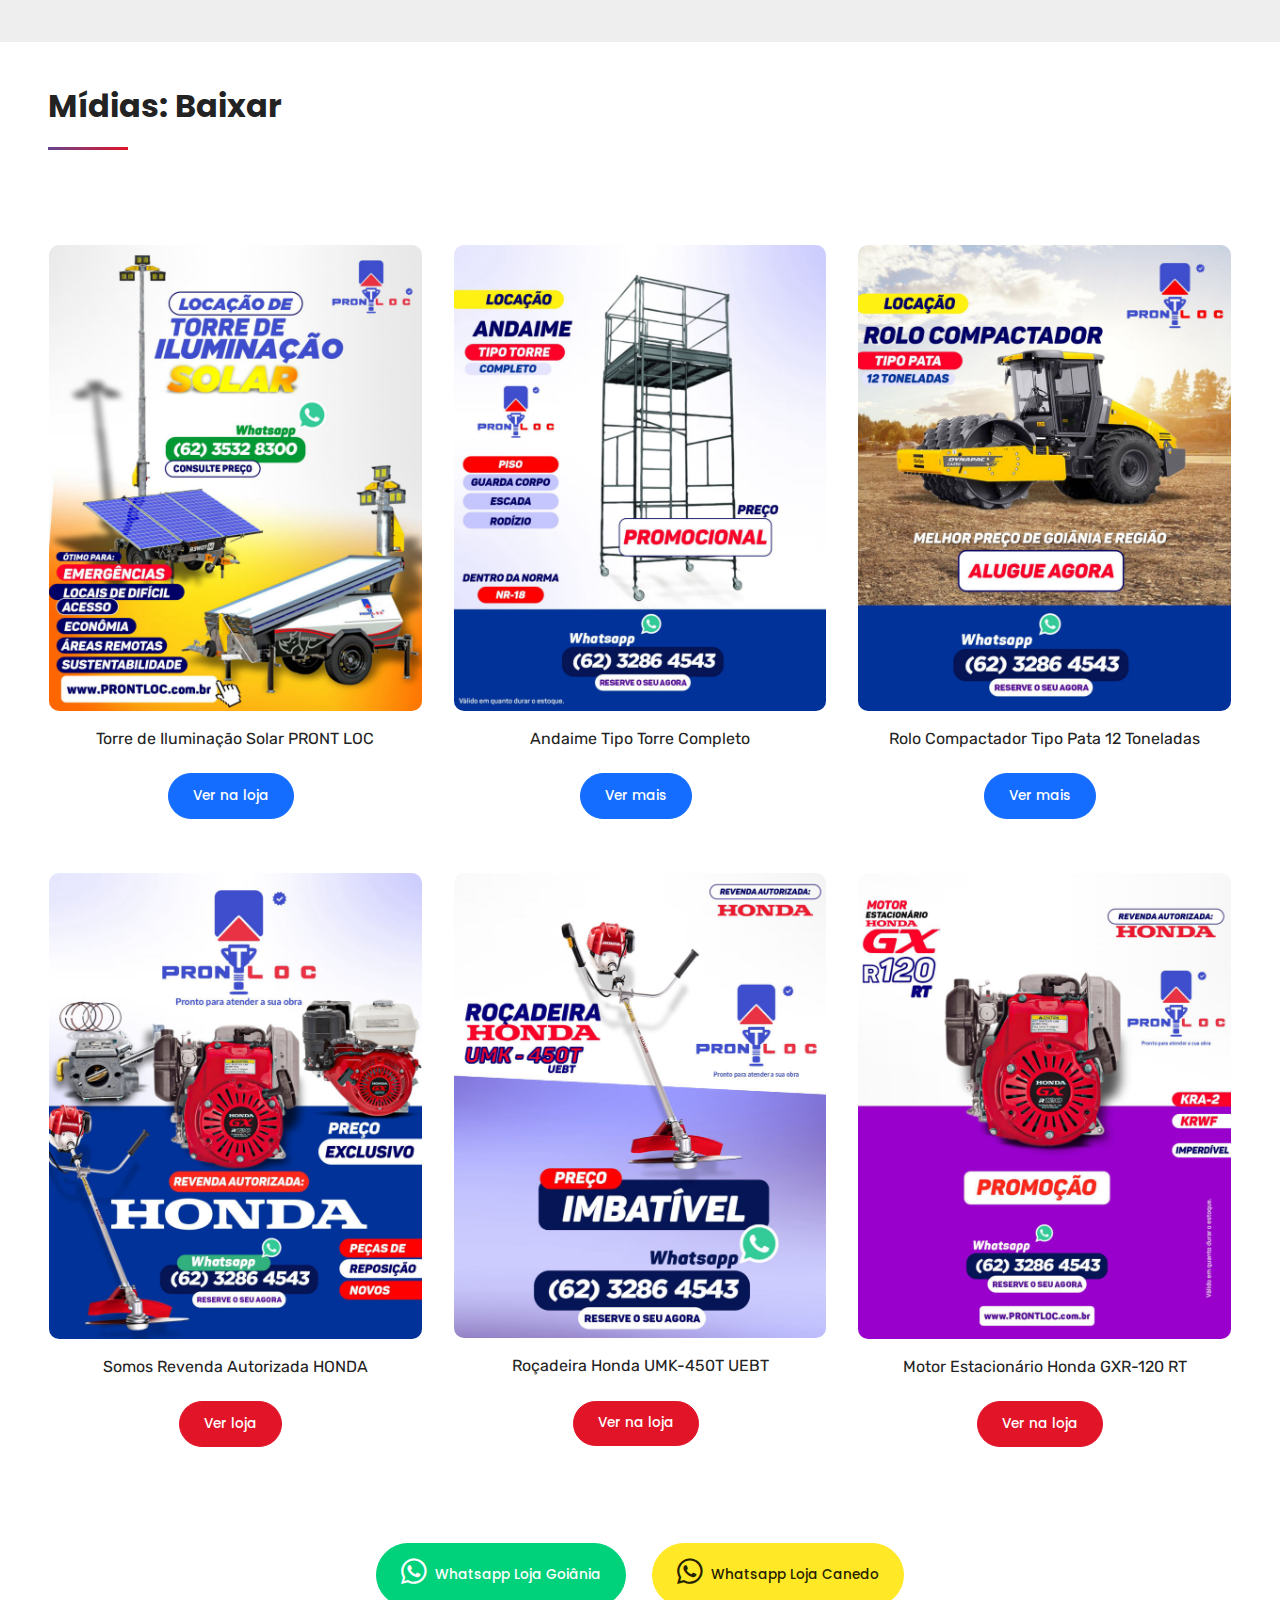
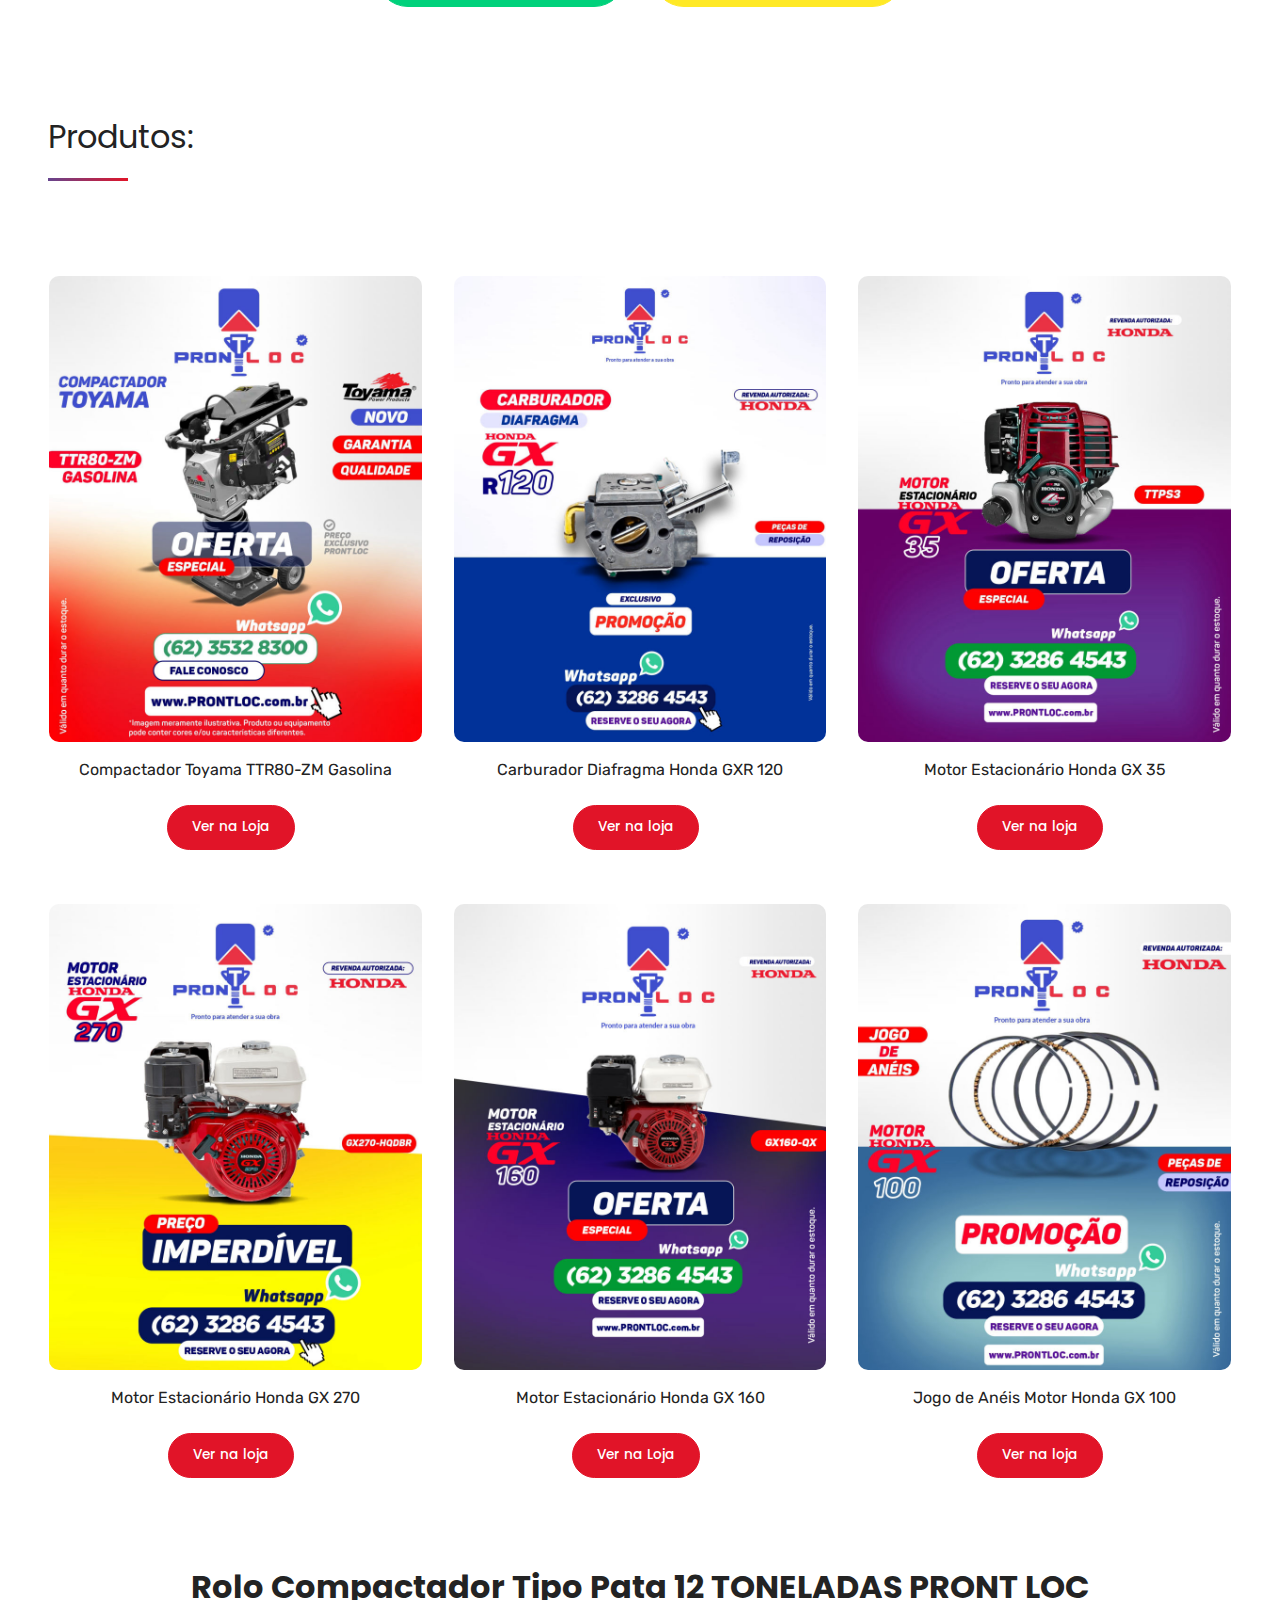
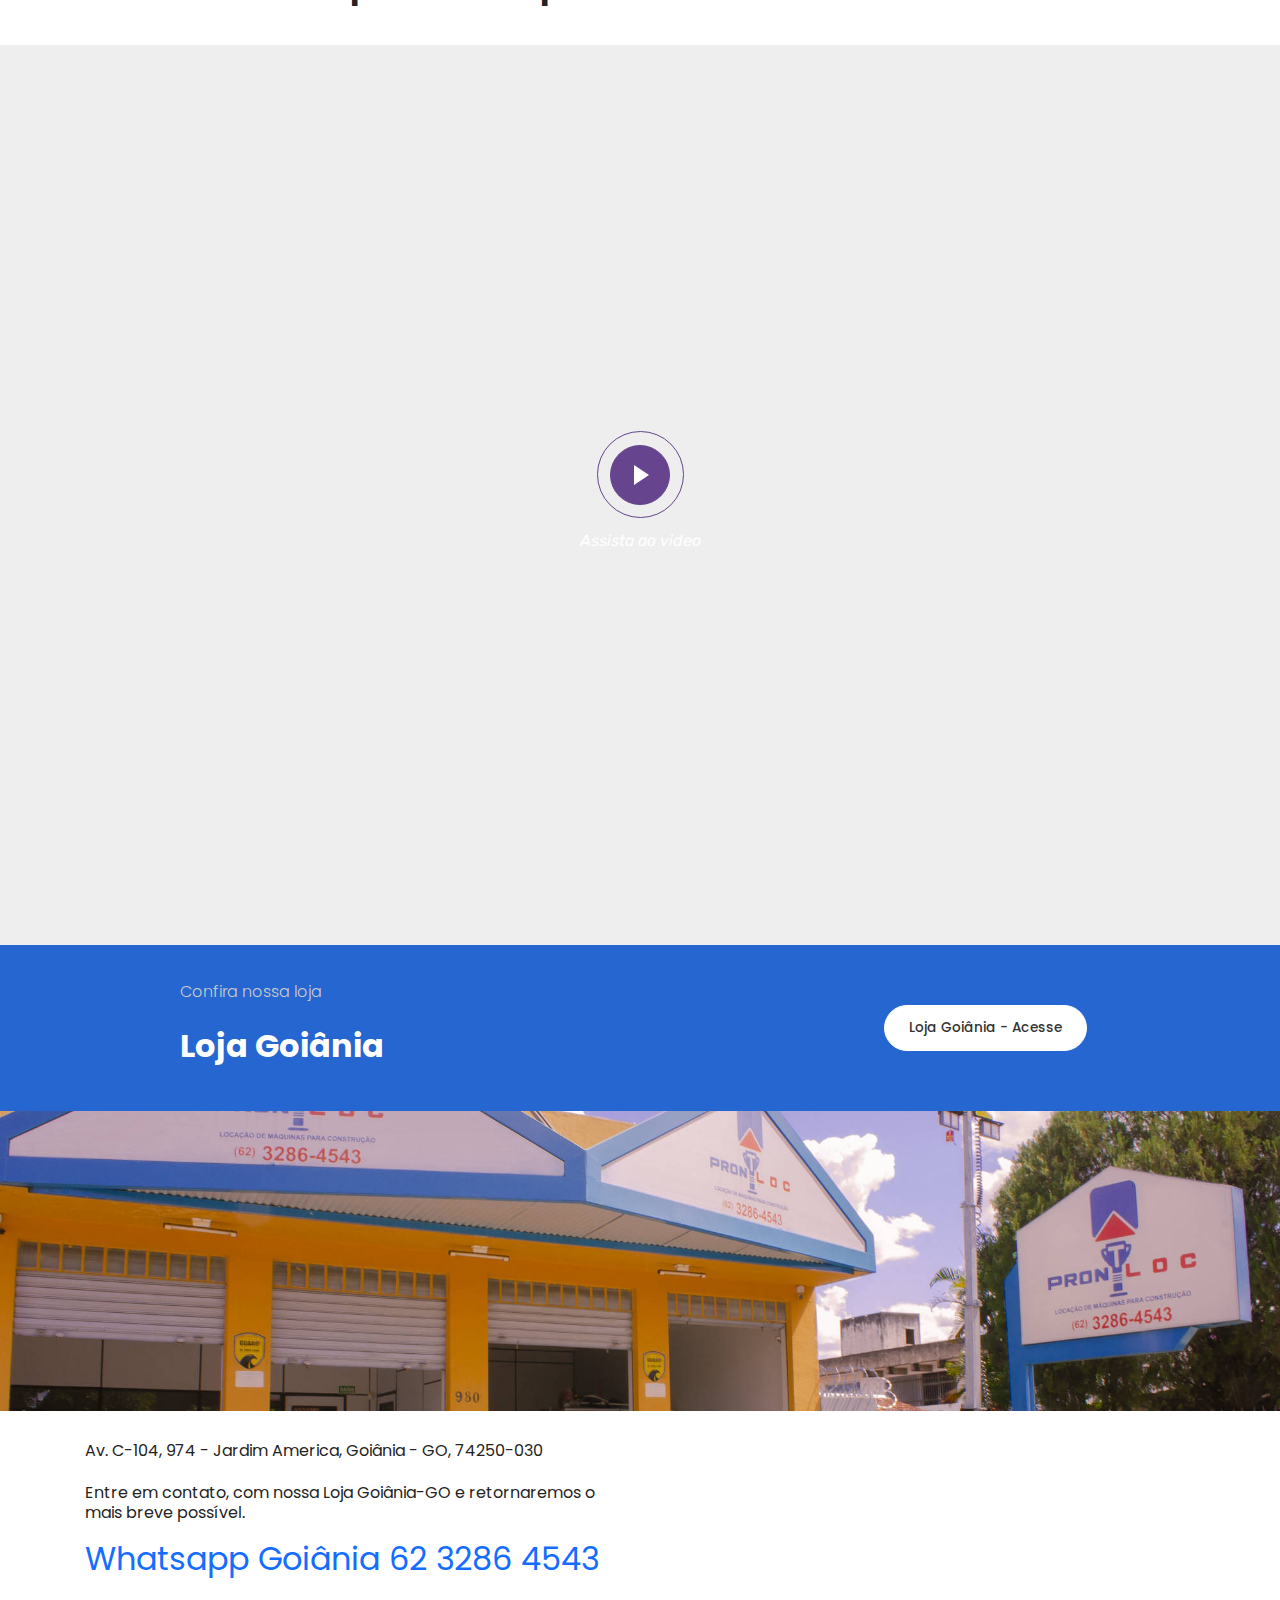
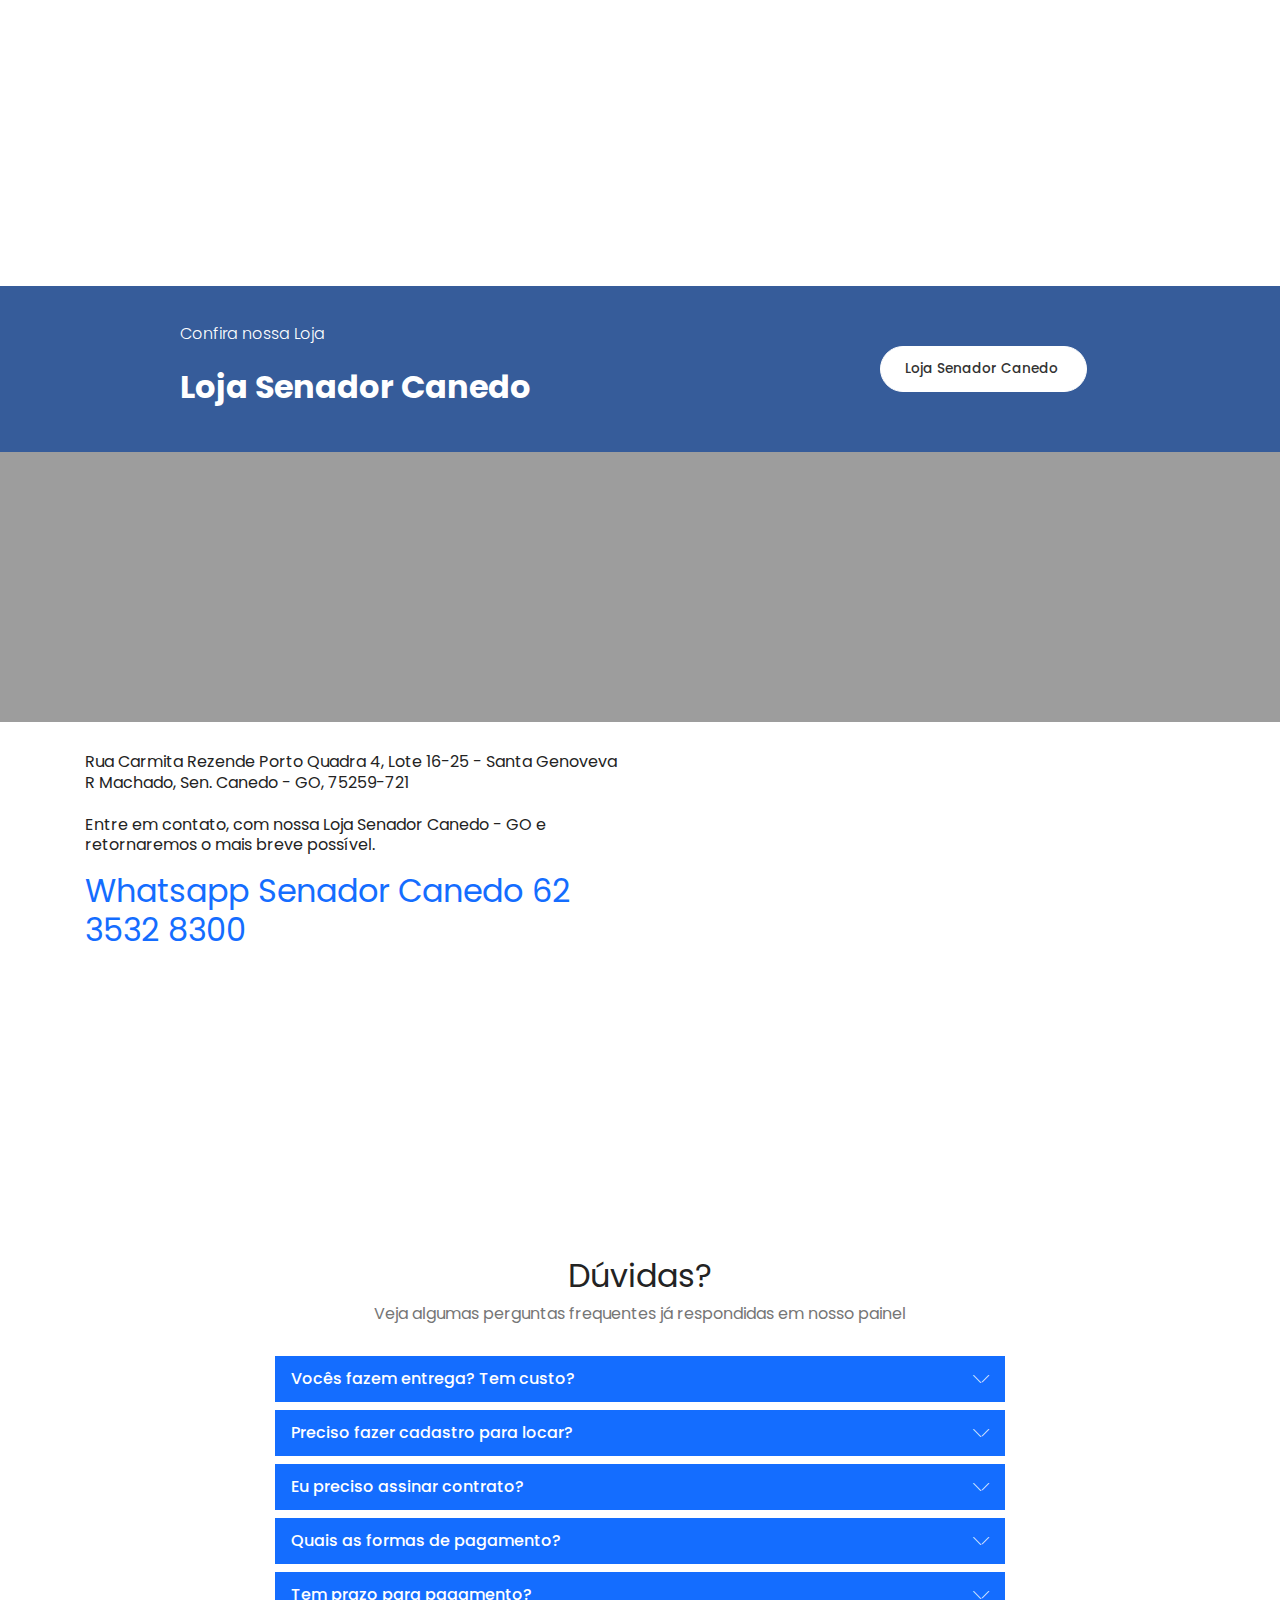
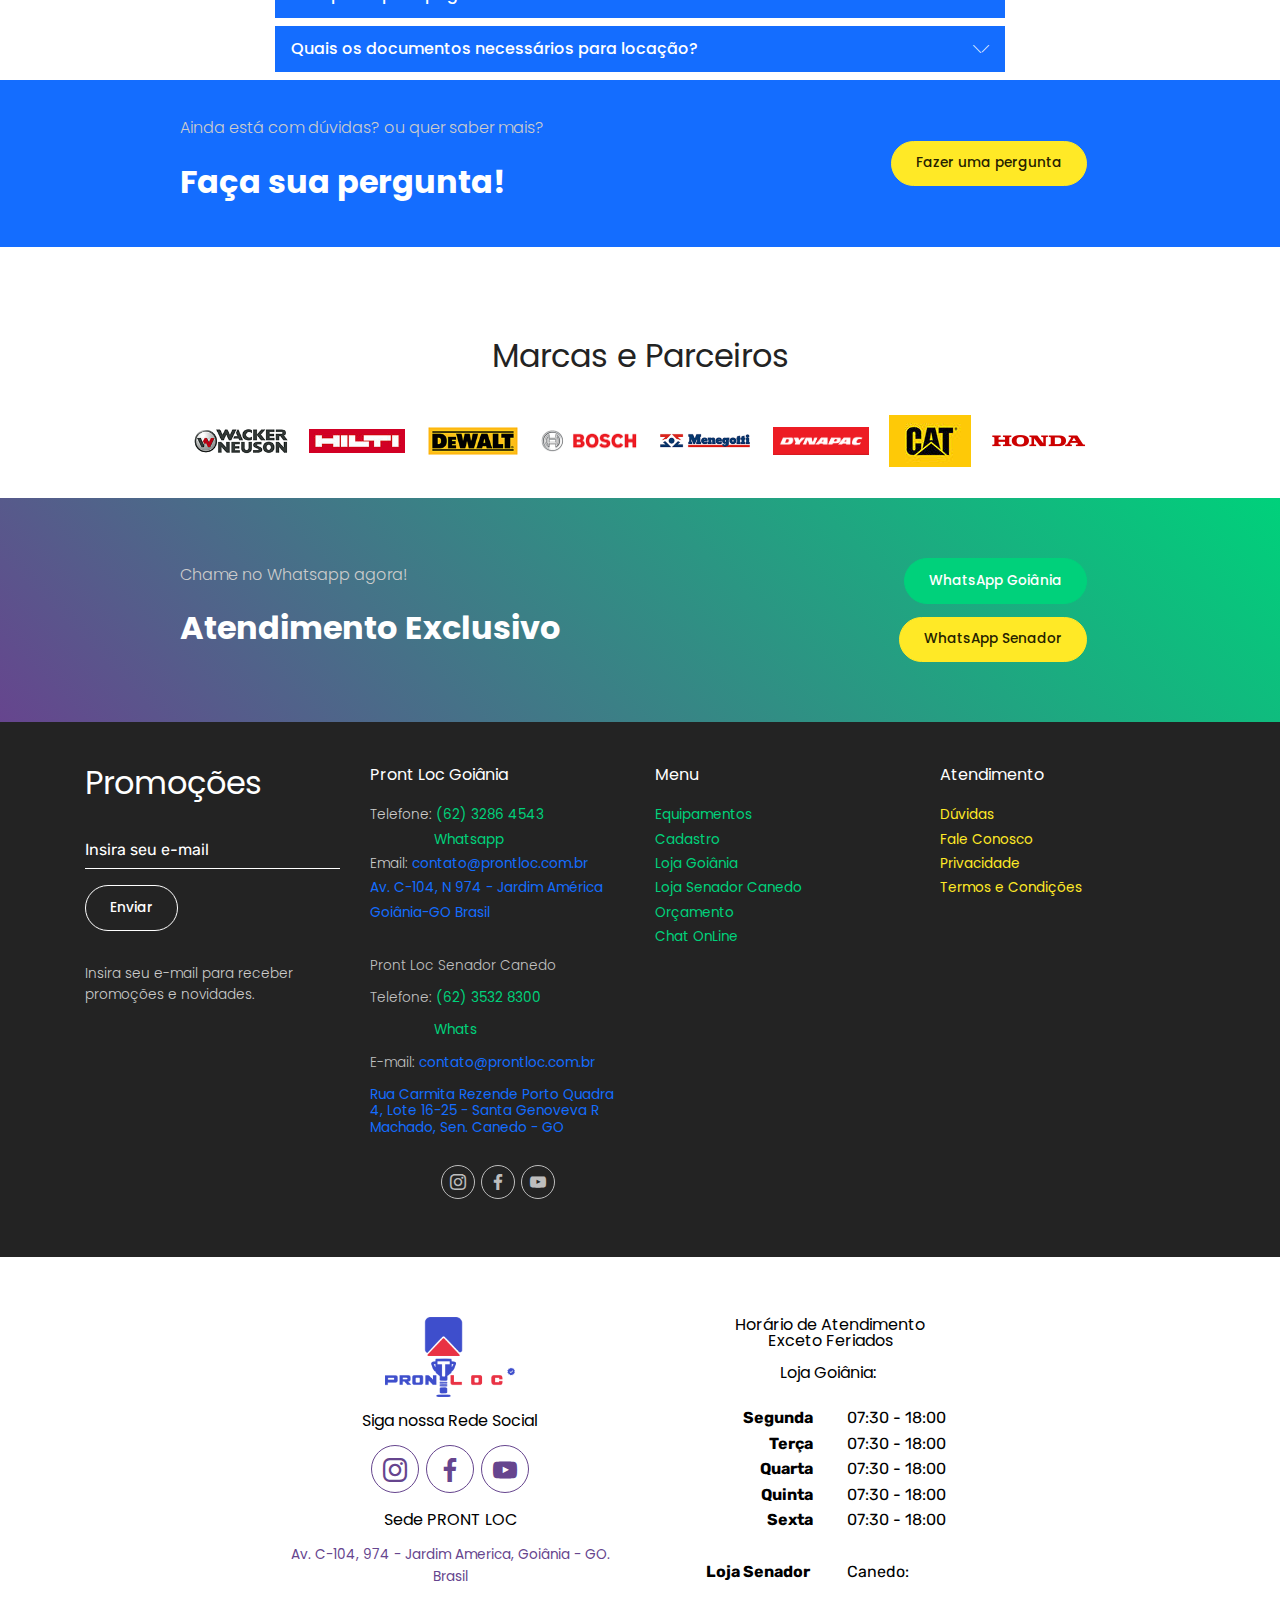
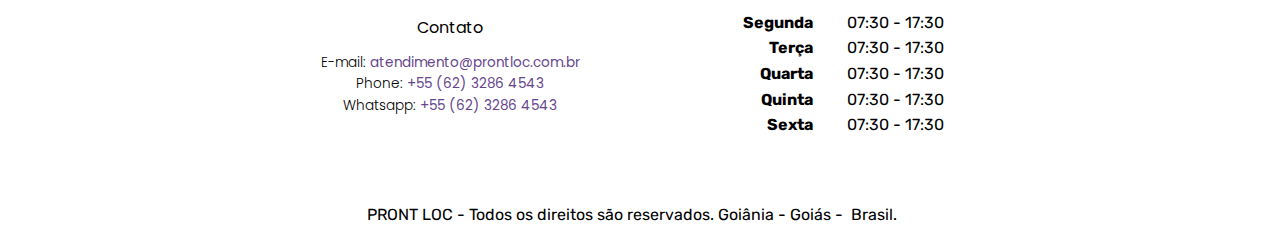
==== commit 60d85c0e: "up 28-12-22" ====
--- a/index.html
+++ b/index.html
@@ -5,13 +5,17 @@
   <meta charset="UTF-8">
   <meta http-equiv="X-UA-Compatible" content="IE=edge">
   
+  <meta name="twitter:card" content="summary_large_image"/>
+  <meta name="twitter:image:src" content="">
+  <meta property="og:image" content="">
+  <meta name="twitter:title" content="Central Pront Loc - Acesso Restrito">
   <meta name="viewport" content="width=device-width, initial-scale=1, minimum-scale=1">
   <link rel="shortcut icon" href="assets/images/ico-2-128x128.png" type="image/x-icon">
   <meta name="description" content="Pront LOC ©  Central de Atendimento. Entre em contato com a Central de Atendimento: 62 3286 4543 (Whastapp) ou pelo e-mail: atendimento@prontloc.com.br">
   
   
   <title>Central Pront Loc - Acesso Restrito</title>
-  <link rel="stylesheet" href="assets/bootstrap-material-design-font/css/material.css">
+  <link rel="stylesheet" href="assets/web/assets/mobirise-icons2/mobirise2.css">
   <link rel="stylesheet" href="assets/web/assets/mobirise-icons/mobirise-icons.css">
   <link rel="stylesheet" href="assets/bootstrap/css/bootstrap.min.css">
   <link rel="stylesheet" href="assets/bootstrap/css/bootstrap-grid.min.css">
@@ -19,7 +23,6 @@
   <link rel="stylesheet" href="assets/dropdown/css/style.css">
   <link rel="stylesheet" href="assets/socicon/css/styles.css">
   <link rel="stylesheet" href="assets/theme/css/style.css">
-  <link rel="stylesheet" href="assets/gallery/style.css">
   <link rel="preload" href="https://fonts.googleapis.com/css?family=Poppins:100,100i,200,200i,300,300i,400,400i,500,500i,600,600i,700,700i,800,800i,900,900i&display=swap" as="style" onload="this.onload=null;this.rel='stylesheet'">
   <noscript><link rel="stylesheet" href="https://fonts.googleapis.com/css?family=Poppins:100,100i,200,200i,300,300i,400,400i,500,500i,600,600i,700,700i,800,800i,900,900i&display=swap"></noscript>
   <link rel="preload" href="https://fonts.googleapis.com/css?family=Rubik:300,400,500,600,700,800,900,300i,400i,500i,600i,700i,800i,900i&display=swap" as="style" onload="this.onload=null;this.rel='stylesheet'">
@@ -98,13 +101,13 @@
         </button>
       <div class="collapse navbar-collapse" id="navbarSupportedContent">
             <ul class="navbar-nav nav-dropdown" data-app-modern-menu="true"><li class="nav-item dropdown">
-                    <a class="nav-link link text-black dropdown-toggle display-5" href="#" data-toggle="dropdown-submenu" aria-expanded="false">Equipamentos</a><div class="dropdown-menu"><div class="dropdown"><a class="text-black dropdown-item dropdown-toggle display-5" href="index.html" data-toggle="dropdown-submenu" aria-expanded="false">Andaime</a><div class="dropdown-menu dropdown-submenu"><a class="text-black dropdown-item display-5" href="index.html">Tipo Torre</a><a class="text-black dropdown-item display-5" href="index.html">Fachadeiro</a></div></div><a class="text-black dropdown-item display-5" href="index.html" aria-expanded="false">Acabadora de Superfícia</a><a class="text-black dropdown-item display-5" href="index.html" aria-expanded="false">Betoneira</a><div class="dropdown"><a class="text-black dropdown-item dropdown-toggle display-5" href="index.html" aria-expanded="false" data-toggle="dropdown-submenu">Compactador</a><div class="dropdown-menu dropdown-submenu"><a class="text-black dropdown-item display-5" href="index.html" aria-expanded="false">Tipo Sapo 4T Gasolina</a><a class="text-black dropdown-item display-5" href="index.html" aria-expanded="false">Tipo Sapo 2T Elétrico</a></div></div><a class="text-black dropdown-item display-5" href="index.html" aria-expanded="false">Caçambas</a><a class="text-black dropdown-item display-5" href="index.html" aria-expanded="false">Gerador de Energia</a><div class="dropdown"><a class="text-black dropdown-item dropdown-toggle display-5" href="index.html" aria-expanded="false" data-toggle="dropdown-submenu">Martelos</a><div class="dropdown-menu dropdown-submenu"><a class="text-black dropdown-item display-5" href="index.html" aria-expanded="false">Demolidor 15KG</a><a class="text-black dropdown-item display-5" href="index.html" aria-expanded="false">Demolidor 30KG</a><a class="text-black dropdown-item display-5" href="index.html" aria-expanded="false">Martelete</a><a class="text-black dropdown-item display-5" href="index.html" aria-expanded="false">Martelo Rompedor</a></div></div><a class="text-black dropdown-item display-5" href="index.html" aria-expanded="false">Mini Carregadeira</a><div class="dropdown"><a class="text-black dropdown-item dropdown-toggle display-5" href="index.html" aria-expanded="false" data-toggle="dropdown-submenu">Rolo Compactador</a><div class="dropdown-menu dropdown-submenu"><a class="text-black dropdown-item display-5" href="index.html" aria-expanded="false">Liso Tapa Buraco</a><a class="text-black dropdown-item display-5" href="index.html" aria-expanded="false">Controle Remoto</a><a class="text-black dropdown-item display-5" href="index.html" aria-expanded="false">Tipo Pata 12TN</a></div></div><a class="text-black dropdown-item display-5" href="index.html" aria-expanded="false">Serra Clipper</a><a class="text-black dropdown-item display-5" href="index.html" aria-expanded="false">Placa Vibratória</a><a class="text-black dropdown-item display-5" href="index.html" aria-expanded="false">Retroescavadeira</a></div>
+                    <a class="nav-link link text-black dropdown-toggle display-5" href="#" data-toggle="dropdown-submenu" aria-expanded="true">Equipamentos</a><div class="dropdown-menu"><div class="dropdown"><a class="text-black dropdown-item dropdown-toggle display-5" href="index.html" data-toggle="dropdown-submenu" aria-expanded="false">Andaime</a><div class="dropdown-menu dropdown-submenu"><a class="text-black dropdown-item display-5" href="index.html">Tipo Torre</a><a class="text-black dropdown-item display-5" href="index.html">Fachadeiro</a></div></div><a class="text-black dropdown-item display-5" href="index.html" aria-expanded="false">Acabadora de Superfícia</a><a class="text-black dropdown-item display-5" href="index.html" aria-expanded="false">Betoneira</a><div class="dropdown"><a class="text-black dropdown-item dropdown-toggle display-5" href="index.html" aria-expanded="false" data-toggle="dropdown-submenu">Compactador</a><div class="dropdown-menu dropdown-submenu"><a class="text-black dropdown-item display-5" href="index.html" aria-expanded="false">Tipo Sapo 4T Gasolina</a><a class="text-black dropdown-item display-5" href="index.html" aria-expanded="false">Tipo Sapo 2T Elétrico</a></div></div><a class="text-black dropdown-item display-5" href="index.html" aria-expanded="false">Caçambas</a><a class="text-black dropdown-item display-5" href="index.html" aria-expanded="false">Gerador de Energia</a><div class="dropdown"><a class="text-black dropdown-item dropdown-toggle display-5" href="index.html" aria-expanded="false" data-toggle="dropdown-submenu">Martelos</a><div class="dropdown-menu dropdown-submenu"><a class="text-black dropdown-item display-5" href="index.html" aria-expanded="false">Demolidor 15KG</a><a class="text-black dropdown-item display-5" href="index.html" aria-expanded="false">Demolidor 30KG</a><a class="text-black dropdown-item display-5" href="index.html" aria-expanded="false">Martelete</a><a class="text-black dropdown-item display-5" href="index.html" aria-expanded="false">Martelo Rompedor</a></div></div><a class="text-black dropdown-item display-5" href="index.html" aria-expanded="false">Mini Carregadeira</a><div class="dropdown"><a class="text-black dropdown-item dropdown-toggle display-5" href="index.html" aria-expanded="false" data-toggle="dropdown-submenu">Rolo Compactador</a><div class="dropdown-menu dropdown-submenu"><a class="text-black dropdown-item display-5" href="index.html" aria-expanded="false">Liso Tapa Buraco</a><a class="text-black dropdown-item display-5" href="index.html" aria-expanded="false">Controle Remoto</a><a class="text-black dropdown-item display-5" href="index.html" aria-expanded="false">Tipo Pata 12TN</a></div></div><a class="text-black dropdown-item display-5" href="index.html" aria-expanded="false">Serra Clipper</a><a class="text-black dropdown-item display-5" href="index.html" aria-expanded="false">Placa Vibratória</a><a class="text-black dropdown-item display-5" href="index.html" aria-expanded="false">Retroescavadeira</a></div>
                 </li>
-                <li class="nav-item dropdown"><a class="nav-link link text-black dropdown-toggle display-5" href="index.html" data-toggle="dropdown-submenu" aria-expanded="true">
-                        Lojas</a><div class="dropdown-menu"><a class="text-black dropdown-item display-5" href="goiania.html">Goiânia</a><a class="text-black dropdown-item display-5" href="senador-canedo.html">Senador Canedo</a></div></li></ul>
+                <li class="nav-item dropdown"><a class="nav-link link text-black dropdown-toggle display-5" href="index.html" data-toggle="dropdown-submenu" aria-expanded="false">
+                        Lojas</a><div class="dropdown-menu"><a class="text-black dropdown-item text-primary display-5" href="https://loja.prontloc.com.br" target="_blank">Virtual</a><a class="text-black dropdown-item text-primary display-5" href="https://app.prontloc.com.br/goiania">Goiânia</a><a class="text-black dropdown-item text-primary display-5" href="https://app.prontloc.com.br/senador-canedo">Senador Canedo</a></div></li></ul>
             
-            <div class="navbar-buttons mbr-section-btn"><a class="btn btn-sm btn-info display-4" href="https://wa.me/+556232864543">Central WhatsApp</a> <a class="btn btn-sm btn-success display-4" href="index.html">
-                  Orçamento</a>   <a class="btn btn-sm btn-success display-4" href="https://secure.d4sign.com.br/login.html">Assinar</a></div>
+            <div class="navbar-buttons mbr-section-btn"><a class="btn btn-sm btn-info display-4" href="https://app.zapwork.com.br/painel" target="_blank"><span class="socicon socicon-whatsapp mbr-iconfont mbr-iconfont-btn" style="color: rgb(255, 255, 255);"></span>Central WhatsApp</a> <a class="btn btn-sm btn-success display-4" href="https://app.prontloc.com.br/orcamento" target="_blank"><span class="mobi-mbri mobi-mbri-contact-form mbr-iconfont mbr-iconfont-btn" style="color: rgb(255, 255, 255);"></span>
+                  Orçamento</a>   <a class="btn btn-sm btn-primary display-4" href="https://account.docusign.com/" target="_blank"><span class="mobi-mbri mobi-mbri-edit-2 mbr-iconfont mbr-iconfont-btn" style="color: rgb(255, 255, 255);"></span>Assinar</a></div>
       </div>
     </nav>
 </section>
@@ -113,7 +116,7 @@
 
     
 
-    <div class="mbr-overlay" style="opacity: 0.5; background-color: rgb(255, 255, 255);">
+    <div class="mbr-overlay" style="opacity: 0.9; background-color: rgb(255, 255, 255);">
     </div>
     <div class="container">
         <h2 class="mbr-section-title align-left mbr-fonts-style mbr-bold display-2">Central PRONT LOC ©</h2>
@@ -124,15 +127,15 @@
             <div class="card px-3 py-4 col-md-6 col-lg-3">
                 <div class="card-wrapper flip-card">
                     <div class="card-img">
-                        <img src="assets/images/whatsapp-396x325.png" alt="Central Whatsapp">
-                        <div class="img-text mbr-text mbr-fonts-style align-center mbr-white display-4">
-                             Acessar</div>
+                        <a href="https://app.zapwork.com.br/painel" target="_blank"><img src="assets/images/whatsapp-396x325.png" alt="Central Whatsapp Pront Loc"></a>
+                        <div class="img-text mbr-text mbr-fonts-style align-center mbr-white display-4"><strong>
+                             Acessar</strong></div>
                     </div>
                     <div class="card-box">
                         <h3 class="mbr-title mbr-fonts-style mbr-bold mbr-black align-center display-2">Central Whatsapp</h3>
                         <p class="mbr-card-text mbr-fonts-style align-center display-7">
                             Acessar Central Whatsapp Pront Loc</p>
-                        <div class="mbr-section-btn align-center pt-3"><a href="index.html" class="btn btn-md btn-info display-4">Entrar</a></div>
+                        <div class="mbr-section-btn align-center pt-3"><a href="https://app.zapwork.com.br/painel" class="btn btn-md btn-info display-4" target="_blank">Entrar</a></div>
                     </div>
                 </div>
             </div>
@@ -140,14 +143,14 @@
             <div class="card px-3 py-4 col-md-6 col-lg-3">
                 <div class="card-wrapper flip-card">
                     <div class="card-img">
-                        <img src="assets/images/top-revenda-autorizada-honda-pront-loc-2000x1110.png" alt="Orçamento">
-                        <div class="img-text mbr-text mbr-fonts-style align-center mbr-white display-4">Enviar</div>
+                        <a href="https://app.prontloc.com.br/orcamento" target="_blank"><img src="assets/images/top-revenda-autorizada-honda-pront-loc-2000x1110.png" alt="Orçamento"></a>
+                        <div class="img-text mbr-text mbr-fonts-style align-center mbr-white display-4"><strong>Enviar</strong></div>
                     </div>
                     <div class="card-box">
                         <h3 class="mbr-title mbr-fonts-style mbr-bold mbr-black align-center display-2">Enviar Orçamento</h3>
                         <p class="mbr-card-text mbr-fonts-style align-center display-7">
                             Preencha o Formulário de <strong>Orçamento</strong> do Cliente</p>
-                        <div class="mbr-section-btn align-center pt-3"><a href="https://central.prontloc.com.br" class="btn btn-md btn-success display-4">Enviar Orçamento</a></div>
+                        <div class="mbr-section-btn align-center pt-3"><a href="https://app.prontloc.com.br/orcamento" class="btn btn-md btn-success display-4" target="_blank">Enviar Orçamento</a></div>
                     </div>
                 </div>
             </div>
@@ -155,13 +158,13 @@
             <div class="card px-3 py-4 col-md-6 col-lg-3">
                 <div class="card-wrapper flip-card">
                     <div class="card-img">
-                        <a href="http://htttps://app.prontloc.com.br/Cadastro"><img src="assets/images/cadastro-pront-506x510.jpg" alt="Cadastro Pront Loc"></a>
-                        <div class="img-text mbr-text mbr-fonts-style align-center mbr-white display-4">Cadastrar</div>
-                    </div>
-                    <div class="card-box">
-                        <h3 class="mbr-title mbr-fonts-style mbr-bold mbr-black align-center display-2">Cadastrar</h3>
+                        <a href="https://app.prontloc.com.br/Cadastro" target="_blank"><img src="assets/images/cadastro-pront-506x510.jpg" alt="Cadastro Pront Loc"></a>
+                        <div class="img-text mbr-text mbr-fonts-style align-center mbr-white display-4"><strong>Cadastrar</strong></div>
+                    </div>
+                    <div class="card-box">
+                        <h3 class="mbr-title mbr-fonts-style mbr-bold mbr-black align-center display-2">Cadastrar Cliente</h3>
                         <p class="mbr-card-text mbr-fonts-style align-center display-7">Preencha o Formulário de <strong>Cadastro</strong> do Cliente</p>
-                        <div class="mbr-section-btn align-center pt-3"><a href="https://app.prontloc.com.br/cadastro" class="btn btn-md btn-warning display-4">Entrar</a></div>
+                        <div class="mbr-section-btn align-center pt-3"><a href="https://app.prontloc.com.br/Cadastro" class="btn btn-md btn-success display-4" target="_blank">Entrar</a></div>
                     </div>
                 </div>
             </div>
@@ -169,15 +172,14 @@
             <div class="card px-3 py-4 col-md-6 col-lg-3">
                 <div class="card-wrapper flip-card">
                     <div class="card-img">
-                        <a href="https://secure.d4sign.com.br/login.html"><img src="assets/images/d4sign-402x321.jpg" alt="D4Sign"></a>
-                        <div class="img-text mbr-text mbr-fonts-style align-center mbr-white display-4">Assinar</div>
-                    </div>
-                    <div class="card-box">
-                        <h3 class="mbr-title mbr-fonts-style mbr-bold mbr-black align-center display-2">Assinar</h3>
-                        <p class="mbr-card-text mbr-fonts-style align-center display-7">
-                            Enviar documentos para assinar digital
-                        </p>
-                        <div class="mbr-section-btn align-center pt-3"><a href="https://secure.d4sign.com.br/login.html" class="btn btn-md btn-success display-4">Assinar</a></div>
+                        <a href="https://account-app.sendinblue.com/account/login" target="_blank"><img src="assets/images/bd0db8df33c52379b9c04b10ca06d5a0aeb8be32.webp" alt="E-Mail Marketing"></a>
+                        <div class="img-text mbr-text mbr-fonts-style align-center mbr-white display-4"><strong>E-Mail</strong></div>
+                    </div>
+                    <div class="card-box">
+                        <h3 class="mbr-title mbr-fonts-style mbr-bold mbr-black align-center display-2">Enviar e-mail&nbsp;</h3>
+                        <p class="mbr-card-text mbr-fonts-style align-center display-7">
+                            Acesse a Central de E-mails</p>
+                        <div class="mbr-section-btn align-center pt-3"><a href="https://account-app.sendinblue.com/account/login" class="btn btn-md btn-success display-4" target="_blank">Acessar</a></div>
                     </div>
                 </div>
             </div>
@@ -206,7 +208,7 @@
 
     
     <div class="container-fluid">
-        <h2 class="mbr-section-title align-left mbr-fonts-style display-2"><strong>Mídias: Enviar - Compartilhar</strong></h2>
+        <h2 class="mbr-section-title align-left mbr-fonts-style display-2"><strong>Mídias: Baixar</strong></h2>
         <div class="underline align-left pb-3">
             <div class="line"></div>
         </div>
@@ -222,7 +224,7 @@
                         <p class="mbr-card-text mbr-fonts-style align-center display-7">
                             Torre de Iluminação Solar PRONT LOC</p>
                         <div class="mbr-section-btn align-center"><a href="index.html" class="btn btn-success display-4">
-                                Ver mais</a></div>
+                                Ver na loja</a></div>
                     </div>
                 </div>
             </div>
@@ -257,41 +259,41 @@
             <div class="card px-3 py-4 col-12 col-md-6 col-lg-4">
                 <div class="card-wrapper flip-card">
                     <div class="card-img">
-                        <img src="assets/images/feed-revenda-autorizada-honda-792x990.jpg" alt="Revenda Autorizada HONDA PRONT LOC">
+                        <a href="https://loja.prontloc.com.br/" target="_blank"><img src="assets/images/feed-revenda-autorizada-honda-792x990.jpg" alt="Revenda Autorizada HONDA PRONT LOC"></a>
                         
                     </div>
                     <div class="card-box">
                         <p class="mbr-card-text mbr-fonts-style align-center display-7">Somos Revenda Autorizada HONDA</p>
-                        <div class="mbr-section-btn align-center"><a href="index.html" class="btn btn-secondary display-4">
-                                Ver mais</a></div>
-                    </div>
-                </div>
-            </div>
-
-            <div class="card px-3 py-4 col-12 col-md-6 col-lg-4">
-                <div class="card-wrapper flip-card">
-                    <div class="card-img">
-                        <img src="assets/images/feed-roadeira-honda-umk-450t-pront-loc-2022-792x989.jpg" alt="Roçadeira HONDA UMK-450T UEBT PRONT LOC">
+                        <div class="mbr-section-btn align-center"><a href="https://loja.prontloc.com.br/" class="btn btn-secondary display-4" target="_blank">
+                                Ver loja</a></div>
+                    </div>
+                </div>
+            </div>
+
+            <div class="card px-3 py-4 col-12 col-md-6 col-lg-4">
+                <div class="card-wrapper flip-card">
+                    <div class="card-img">
+                        <a href="https://loja.prontloc.com.br/produtos/rocadeira-honda-umk-450t/" target="_blank"><img src="assets/images/feed-roadeira-honda-umk-450t-pront-loc-2022-792x989.jpg" alt="Roçadeira HONDA UMK-450T UEBT PRONT LOC"></a>
                         
                     </div>
                     <div class="card-box">
                         <p class="mbr-card-text mbr-fonts-style align-center display-7">
                             Roçadeira Honda UMK-450T UEBT</p>
-                        <div class="mbr-section-btn align-center"><a href="index.html" class="btn btn-secondary display-4">Ver mais</a></div>
-                    </div>
-                </div>
-            </div>
-
-            <div class="card px-3 py-4 col-12 col-md-6 col-lg-4">
-                <div class="card-wrapper flip-card">
-                    <div class="card-img">
-                        <img src="assets/images/feed-motor-estacionrio-honda-gxr-120-rt-pront-loc-2022-792x990.jpg" alt="Motor Estacionário Honda GXR-120-RT Pront Loc Goiânia">
+                        <div class="mbr-section-btn align-center"><a href="https://loja.prontloc.com.br/produtos/rocadeira-honda-umk-450t/" class="btn btn-secondary display-4" target="_blank">Ver na loja</a></div>
+                    </div>
+                </div>
+            </div>
+
+            <div class="card px-3 py-4 col-12 col-md-6 col-lg-4">
+                <div class="card-wrapper flip-card">
+                    <div class="card-img">
+                        <a href="https://loja.prontloc.com.br/produtos/motor-honda-gxr-120-kra2/" target="_blank"><img src="assets/images/feed-motor-estacionrio-honda-gxr-120-rt-pront-loc-2022-792x990.jpg" alt="Motor Estacionário Honda GXR-120-RT Pront Loc Goiânia"></a>
                         
                     </div>
                     <div class="card-box">
                         <p class="mbr-card-text mbr-fonts-style align-center display-7">
                             Motor Estacionário Honda GXR-120 RT</p>
-                        <div class="mbr-section-btn align-center"><a href="index.html" class="btn btn-secondary display-4">Ver mais</a></div>
+                        <div class="mbr-section-btn align-center"><a href="https://loja.prontloc.com.br/produtos/motor-honda-gxr-120-kra2/" class="btn btn-secondary display-4" target="_blank">Ver na loja</a></div>
                     </div>
                 </div>
             </div>
@@ -306,8 +308,8 @@
     <div class="container-fluid">
         <div class="row justify-content-center">
             <div class="col-12 col-lg-10">
-                <div class="mbr-section-btn align-center"><a class="btn btn-info display-4" href="https://wa.me/+556232864543"><span class="socicon socicon-whatsapp mbr-iconfont mbr-iconfont-btn"></span>Whatsapp Loja Goiânia</a>
-                    <a class="btn btn-warning display-4" href="https://wa.me/+556235328300"><span class="socicon socicon-whatsapp mbr-iconfont mbr-iconfont-btn"></span>Whatsapp Loja Canedo</a></div>
+                <div class="mbr-section-btn align-center"><a class="btn btn-info display-4" href="https://wa.me/message/FTZ7QIZZ2UYMA1 "><span class="socicon socicon-whatsapp mbr-iconfont mbr-iconfont-btn"></span>Whatsapp Loja Goiânia</a>
+                    <a class="btn btn-warning display-4" href="https://wa.me/message/TVSRGAWNKGAZD1"><span class="socicon socicon-whatsapp mbr-iconfont mbr-iconfont-btn"></span>Whatsapp Loja Canedo</a></div>
             </div>
         </div>
     </div>
@@ -328,102 +330,87 @@
             <div class="card px-3 py-4 col-12 col-md-6 col-lg-4">
                 <div class="card-wrapper flip-card">
                     <div class="card-img">
-                        <img src="assets/images/feed-compactador-toyama-gasolina-pront-loc-792x990.jpg" alt="Compactador Toyama TTR 80-ZM Gasolina PRONT LOC">
+                        <a href="https://loja.prontloc.com.br/produtos/compactador-toyama-ttr80-zm/" target="_blank"><img src="assets/images/feed-compactador-toyama-gasolina-pront-loc-792x990.jpg" alt="Compactador Toyama TTR 80-ZM Gasolina PRONT LOC"></a>
                         
                     </div>
                     <div class="card-box">
                         <p class="mbr-card-text mbr-fonts-style align-center display-7">Compactador Toyama TTR80-ZM Gasolina</p>
-                        <div class="mbr-section-btn align-center"><a href="index.html" class="btn btn-secondary display-4">
-                                Ver mais</a></div>
-                    </div>
-                </div>
-            </div>
-            <div class="card px-3 py-4 col-12 col-md-6 col-lg-4">
-                <div class="card-wrapper flip-card">
-                    <div class="card-img">
-                        <img src="assets/images/feed-carburador-diafragma-motor-gxr-120-pront-loc-792x990.jpg" alt="Carburador Diafragma Honda GXR 120 Pront LOC">
+                        <div class="mbr-section-btn align-center"><a href="https://loja.prontloc.com.br/produtos/compactador-toyama-ttr80-zm/" class="btn btn-secondary display-4" target="_blank">
+                                Ver na Loja</a></div>
+                    </div>
+                </div>
+            </div>
+            <div class="card px-3 py-4 col-12 col-md-6 col-lg-4">
+                <div class="card-wrapper flip-card">
+                    <div class="card-img">
+                        <a href="https://loja.prontloc.com.br/produtos/carburador-diafragma-honda-gxr120/" target="_blank"><img src="assets/images/feed-carburador-diafragma-motor-gxr-120-pront-loc-792x990.jpg" alt="Carburador Diafragma Honda GXR 120 Pront LOC"></a>
                         
                     </div>
                     <div class="card-box">
                         <p class="mbr-card-text mbr-fonts-style align-center display-7">Carburador Diafragma Honda GXR 120</p>
-                        <div class="mbr-section-btn align-center"><a href="index.html" class="btn btn-secondary display-4">Ver mais</a></div>
-                    </div>
-                </div>
-            </div>
-
-            <div class="card px-3 py-4 col-12 col-md-6 col-lg-4">
-                <div class="card-wrapper flip-card">
-                    <div class="card-img">
-                        <img src="assets/images/feed-motor-estacionrio-honda-gx-35-pront-loc-2022-792x990.jpg" alt="Motor Estacionário Honda GX 35 PRONT LOC">
+                        <div class="mbr-section-btn align-center"><a href="https://loja.prontloc.com.br/produtos/carburador-diafragma-honda-gxr120/" class="btn btn-secondary display-4" target="_blank">Ver na loja</a></div>
+                    </div>
+                </div>
+            </div>
+
+            <div class="card px-3 py-4 col-12 col-md-6 col-lg-4">
+                <div class="card-wrapper flip-card">
+                    <div class="card-img">
+                        <a href="https://loja.prontloc.com.br/produtos/motor-honda-gx-35/" target="_blank"><img src="assets/images/feed-motor-estacionrio-honda-gx-35-pront-loc-2022-792x990.jpg" alt="Motor Estacionário Honda GX 35 PRONT LOC"></a>
                         
                     </div>
                     <div class="card-box">
                         <p class="mbr-card-text mbr-fonts-style align-center display-7">
                             Motor Estacionário Honda GX 35</p>
-                        <div class="mbr-section-btn align-center"><a href="index.html" class="btn btn-secondary display-4">Ver mais</a></div>
-                    </div>
-                </div>
-            </div>
-
-            <div class="card px-3 py-4 col-12 col-md-6 col-lg-4">
-                <div class="card-wrapper flip-card">
-                    <div class="card-img">
-                        <img src="assets/images/feed-motor-estacionrio-honda-gx-270-pront-loc-2022-792x990.jpg" alt="Motor Estacionário Honda GX 270 PRONT LOC">
+                        <div class="mbr-section-btn align-center"><a href="https://loja.prontloc.com.br/produtos/motor-honda-gx-35/" class="btn btn-secondary display-4" target="_blank">Ver na loja</a></div>
+                    </div>
+                </div>
+            </div>
+
+            <div class="card px-3 py-4 col-12 col-md-6 col-lg-4">
+                <div class="card-wrapper flip-card">
+                    <div class="card-img">
+                        <a href="https://loja.prontloc.com.br/produtos/motor-honda-gx-270/" target="_blank"><img src="assets/images/feed-motor-estacionrio-honda-gx-270-pront-loc-2022-792x990.jpg" alt="Motor Estacionário Honda GX 270 PRONT LOC"></a>
                         
                     </div>
                     <div class="card-box">
                         <p class="mbr-card-text mbr-fonts-style align-center display-7">Motor Estacionário Honda GX 270</p>
-                        <div class="mbr-section-btn align-center"><a href="index.html" class="btn btn-secondary display-4">
-                                Ver mais</a></div>
-                    </div>
-                </div>
-            </div>
-
-            <div class="card px-3 py-4 col-12 col-md-6 col-lg-4">
-                <div class="card-wrapper flip-card">
-                    <div class="card-img">
-                        <img src="assets/images/feed-motor-estacionrio-honda-gxr-160-pront-loc-2022-792x990.jpg" alt="Motor Estacionário Honda GX 160 PRONT LOC">
+                        <div class="mbr-section-btn align-center"><a href="https://loja.prontloc.com.br/produtos/motor-honda-gx-270/" class="btn btn-secondary display-4" target="_blank">
+                                Ver na loja</a></div>
+                    </div>
+                </div>
+            </div>
+
+            <div class="card px-3 py-4 col-12 col-md-6 col-lg-4">
+                <div class="card-wrapper flip-card">
+                    <div class="card-img">
+                        <a href="https://loja.prontloc.com.br/produtos/motor-honda-gx-160/" target="_blank"><img src="assets/images/feed-motor-estacionrio-honda-gxr-160-pront-loc-2022-792x990.jpg" alt="Motor Estacionário Honda GX 160 PRONT LOC"></a>
                         
                     </div>
                     <div class="card-box">
                         <p class="mbr-card-text mbr-fonts-style align-center display-7">
                             Motor Estacionário Honda GX 160</p>
-                        <div class="mbr-section-btn align-center"><a href="index.html" class="btn btn-secondary display-4">Ver mais</a></div>
-                    </div>
-                </div>
-            </div>
-
-            <div class="card px-3 py-4 col-12 col-md-6 col-lg-4">
-                <div class="card-wrapper flip-card">
-                    <div class="card-img">
-                        <img src="assets/images/feed-jogo-de-aneis-motor-estacionario-honda-gx-100-pront-loc-792x990.jpg" alt="Jogo de Anéis Motor Honda GX 100 PRONT LOC">
+                        <div class="mbr-section-btn align-center"><a href="https://loja.prontloc.com.br/produtos/motor-honda-gx-160/" class="btn btn-secondary display-4" target="_blank">Ver na Loja</a></div>
+                    </div>
+                </div>
+            </div>
+
+            <div class="card px-3 py-4 col-12 col-md-6 col-lg-4">
+                <div class="card-wrapper flip-card">
+                    <div class="card-img">
+                        <a href="https://loja.prontloc.com.br/produtos/jogo-de-aneis-motor-honda-gx-100/" target="_blank"><img src="assets/images/feed-jogo-de-aneis-motor-estacionario-honda-gx-100-pront-loc-792x990.jpg" alt="Jogo de Anéis Motor Honda GX 100 PRONT LOC"></a>
                         
                     </div>
                     <div class="card-box">
                         <p class="mbr-card-text mbr-fonts-style align-center display-7">
                             Jogo de Anéis Motor Honda GX 100</p>
-                        <div class="mbr-section-btn align-center"><a href="index.html" class="btn btn-secondary display-4">Ver mais</a></div>
-                    </div>
-                </div>
-            </div>
-        </div>
-    </div>
-</section>
-
-<section class="cid-r61sXTPud6 mbr-fullscreen" id="header2-2">
-
-    
-
-    
-    <div class="container">
-        <div class="row justify-content-center">
-            <div class="col-md-12 col-lg-8 text-element">
-                <h3 class="mbr-section-subtitle mbr-fonts-style align-left pb-2 display-5">Central de Atendimento</h3>
-                <h1 class="mbr-section-title mbr-white mbr-fonts-style align-left display-1">Entre em contato.</h1>
-                <p class="mbr-text pb-3 mbr-fonts-style mbr-white align-left display-7">Clique abaixo ou ao lado para atendimento personalizado.<br>Atendimento Online de Segunda á Sexta-feira das 07:30 hrs ás<br>17:30 hrs ( Exceto Feriados ).<br><a href="tel:+55 62 3286 4543" class="text-warning">62 3286 4543</a> ( Loja Goiânia )<br><a href="https://construlocltda.com.br/whatsapp" target="_blank" class="text-warning">62 99934 1699</a> ( Whatsapp Goiânia)<br><a href="tel:+55 62 3532 8300" class="text-warning">62 3532 8300</a> ( Loja Senador Canedo )<br><a href="https://construlocltda.com.br/whatsappsenador" target="_blank" class="text-warning">62 99944 8722</a> ( Whatsapp Senador Canedo )</p>
-                <div class="mbr-section-btn align-left"><a class="btn btn-lg btn-warning display-4" href="https://wa.me/+556232864543">Whatsapp Goiânia</a> <a class="btn btn-lg btn-info display-4" href="https://wa.me/+556235328300">Whatsapp Senador Canedo</a> <a class="btn btn-lg btn-warning display-4" href="tel:+55 62 3286 4543"><span class="mdi-action-settings-phone mbr-iconfont mbr-iconfont-btn"></span>62 3286 4543</a> <a class="btn btn-lg btn-info display-4" href="tel:+55 62 3532 8300"><span class="mdi-action-settings-phone mbr-iconfont mbr-iconfont-btn"></span>62 3532 8300</a> <a class="btn btn-lg btn-primary display-4" href="https://goo.gl/maps/12oXnQLtzZM2" target="_blank"><span class="mdi-maps-place mbr-iconfont mbr-iconfont-btn"></span>Localizador Goiânia</a> <a class="btn btn-lg btn-white display-4" href="https://goo.gl/maps/52ZrE6srSND2" target="_blank"><span class="mdi-maps-place mbr-iconfont mbr-iconfont-btn"></span>Localizador Senador Canedo</a></div>
-            </div>
-            <iframe width="320" height="1200" src="https://my.sendinblue.com/users/subscribe/js_id/31u1l/id/2" frameborder="0" scrolling="auto" allowfullscreen="" style="display: block;margin-left: auto;margin-right: auto;"></iframe></div></div></section>
+                        <div class="mbr-section-btn align-center"><a href="https://loja.prontloc.com.br/produtos/jogo-de-aneis-motor-honda-gx-100/" class="btn btn-secondary display-4" target="_blank">Ver na loja</a></div>
+                    </div>
+                </div>
+            </div>
+        </div>
+    </div>
+</section>
 
 <section class="cid-t497MhzdeN" id="content7-4e">
 
@@ -479,21 +466,6 @@
     </div>
 </section>
 
-<section class="mbr-gallery mbr-slider-carousel cid-r650oKFpeK" id="gallery2-9">
-
-    
-
-    
-    <div class="container">
-        
-        <h2 class="align-center mbr-fonts-style mbr-section-title display-2">Locação de Equipamentos para Construção Civil</h2>
-    </div> 
-
-    <div class="container">
-        <div class="col-left-gallery"><!-- Filter --><div class="mbr-gallery-filter container gallery-filter-active"><ul buttons="0"><li class="mbr-gallery-filter-all active"><a class="btn btn-md btn-primary-outline display-7" href="">Todos</a></li></ul></div><!-- Gallery --><div class="mbr-gallery-row"><div class="mbr-gallery-layout-default"><div><div><div class="mbr-gallery-item mbr-gallery-item--p0" data-video-url="false" data-tags="Martelo"><div href="#lb-gallery2-9" data-slide-to="0" data-bs-slide-to="0" data-toggle="modal" data-bs-toggle="modal"><img src="assets/images/timeline-martelo-rompedor-29-05-18-1080x1350-800x1000.png" alt="" title=""><span class="icon-focus"></span><span class="mbr-gallery-title mbr-fonts-style display-7">Martelo Rompedor DeWalt<br></span></div></div><div class="mbr-gallery-item mbr-gallery-item--p0" data-video-url="false" data-tags="Energia"><div href="#lb-gallery2-9" data-slide-to="1" data-bs-slide-to="1" data-toggle="modal" data-bs-toggle="modal"><img src="assets/images/timeline-gerador-de-energia-1080x1350-800x1000.png" alt="" title=""><span class="icon-focus"></span><span class="mbr-gallery-title mbr-fonts-style display-7">Gerador de Energia</span></div></div><div class="mbr-gallery-item mbr-gallery-item--p0" data-video-url="false" data-tags="Martelo"><div href="#lb-gallery2-9" data-slide-to="2" data-bs-slide-to="2" data-toggle="modal" data-bs-toggle="modal"><img src="assets/images/google-martelo-demolidor-rompedor-29-005-18-1080x809-800x599.png" alt="" title=""><span class="icon-focus"></span><span class="mbr-gallery-title mbr-fonts-style display-7">Martelo Rompedor BOSCH</span></div></div><div class="mbr-gallery-item mbr-gallery-item--p0" data-video-url="false" data-tags="Placa"><div href="#lb-gallery2-9" data-slide-to="3" data-bs-slide-to="3" data-toggle="modal" data-bs-toggle="modal"><img src="assets/images/timeline-placa-vibratria-30-07-18-1080x1350-800x1000.png" alt="" title=""><span class="icon-focus"></span><span class="mbr-gallery-title mbr-fonts-style display-7">Digite aqui a legenda</span></div></div><div class="mbr-gallery-item mbr-gallery-item--p0" data-video-url="false" data-tags="Betoneira"><div href="#lb-gallery2-9" data-slide-to="4" data-bs-slide-to="4" data-toggle="modal" data-bs-toggle="modal"><img src="assets/images/google-betoneira-21-08-18-1080x809-800x599.png" alt="" title=""><span class="icon-focus"></span><span class="mbr-gallery-title mbr-fonts-style display-7">Digite aqui a legenda</span></div></div><div class="mbr-gallery-item mbr-gallery-item--p0" data-video-url="false" data-tags="Martelo"><div href="#lb-gallery2-9" data-slide-to="5" data-bs-slide-to="5" data-toggle="modal" data-bs-toggle="modal"><img src="assets/images/timeline-martelo-rompedor-10kg-1080x1350-800x1000.png" alt="" title=""><span class="icon-focus"></span><span class="mbr-gallery-title mbr-fonts-style display-7">Digite aqui a legenda</span></div></div><div class="mbr-gallery-item mbr-gallery-item--p0" data-video-url="false" data-tags="Andaime"><div href="#lb-gallery2-9" data-slide-to="6" data-bs-slide-to="6" data-toggle="modal" data-bs-toggle="modal"><img src="assets/images/timeline-andaime-fachadeiro-19-08-18-1080x1350-800x1000.png" alt="" title=""><span class="icon-focus"></span><span class="mbr-gallery-title mbr-fonts-style display-7">Digite aqui a legenda</span></div></div></div></div><div class="clearfix"></div></div></div><!-- Lightbox --><div data-app-prevent-settings="" class="mbr-slider modal fade carousel slide" tabindex="-1" data-keyboard="true" data-bs-keyboard="true" data-interval="false" data-bs-interval="false" id="lb-gallery2-9"><div class="modal-dialog"><div class="modal-content"><div class="modal-body"><div class="carousel-inner"><div class="carousel-item"><img src="assets/images/timeline-martelo-rompedor-29-05-18-1080x1350.png" alt="" title=""></div><div class="carousel-item"><img src="assets/images/timeline-gerador-de-energia-1080x1350.png" alt="" title=""></div><div class="carousel-item"><img src="assets/images/google-martelo-demolidor-rompedor-29-005-18-1080x809.png" alt="" title=""></div><div class="carousel-item"><img src="assets/images/timeline-placa-vibratria-30-07-18-1080x1350.png" alt="" title=""></div><div class="carousel-item active"><img src="assets/images/google-betoneira-21-08-18-1080x809.png" alt="" title=""></div><div class="carousel-item"><img src="assets/images/timeline-martelo-rompedor-10kg-1080x1350.png" alt="" title=""></div><div class="carousel-item"><img src="assets/images/timeline-andaime-fachadeiro-19-08-18-1080x1350.png" alt="" title=""></div></div><a class="carousel-control carousel-control-prev" role="button" data-slide="prev" data-bs-slide="prev" href="#lb-gallery2-9"><span class="mbri-left mbr-iconfont" aria-hidden="true"></span><span class="sr-only visually-hidden">Previous</span></a><a class="carousel-control carousel-control-next" role="button" data-slide="next" data-bs-slide="next" href="#lb-gallery2-9"><span class="mbri-right mbr-iconfont" aria-hidden="true"></span><span class="sr-only visually-hidden">Next</span></a><a class="close" href="#" role="button" data-dismiss="modal" data-bs-dismiss="modal"><span class="sr-only visually-hidden">Close</span></a></div></div></div></div></div>
-    </div>
-</section>
-
 <section class="mbr-section info5 cid-r6eERW27Lk" id="info5-t">
 
     
@@ -508,8 +480,20 @@
                     Loja Goiânia</h2>
             </div>
             <div class="media-container-column col-12 col-lg-3 col-md-4">
-                <div class="mbr-section-btn align-right py-4"><a class="btn btn-white display-4" href="goiania.html">Loja Goiânia - Acesse</a></div>
-            </div>
+                <div class="mbr-section-btn align-right py-4"><a class="btn btn-white display-4" href="https://prontloc.com.br">Loja Goiânia - Acesse</a></div>
+            </div>
+        </div>
+    </div>
+</section>
+
+<section class="cid-r66AujBsL0" id="content9-k">
+
+    
+
+    
+    <div class="container">
+        <div class="row justify-content-center">
+            
         </div>
     </div>
 </section>
@@ -523,25 +507,12 @@
         <div class="row">
             <div class="col-md-12 col-lg-6 block-content">
             <h4 class="mbr-section-subtitle mbr-fonts-style align-left pb-2 display-5">Av. C-104, 974 - Jardim America, Goiânia - GO, 74250-030<br><br>Entre em contato, com nossa Loja Goiânia-GO e retornaremos o mais breve possível.</h4>
-                <h2 class="pb-4 align-left mbr-fonts-style mbr-section-title display-2"><a href="https://wa.me/+556232864543" class="text-success">Whatsapp Goiânia 62 3286 4543</a></h2>
+                <h2 class="pb-4 align-left mbr-fonts-style mbr-section-title display-2"><a href="https://wa.me/message/FTZ7QIZZ2UYMA1 " class="text-success text-primary">Whatsapp Goiânia 62 3286 4543</a></h2>
                 
             </div>
             <div class="col-md-12 col-lg-6">
                 <div class="google-map"><iframe frameborder="0" style="border:0" src="https://www.google.com/maps/embed/v1/place?key=AIzaSyCt1265A4qvZy9HKUeA8J15AOC4SrCyZe4&amp;q=Construloc Goiânia" allowfullscreen=""></iframe></div>
             </div>
-        </div>
-    </div>
-</section>
-
-<section class="cid-r66AujBsL0 mbr-parallax-background" id="content9-k">
-
-    
-
-    <div class="mbr-overlay" style="opacity: 0.4; background-color: rgb(35, 35, 35);">
-    </div>
-    <div class="container">
-        <div class="row justify-content-center">
-            
         </div>
     </div>
 </section>
@@ -560,8 +531,21 @@
                     Loja Senador Canedo</h2>
             </div>
             <div class="media-container-column col-12 col-lg-3 col-md-4">
-                <div class="mbr-section-btn align-right py-4"><a class="btn btn-white display-4" href="senador-canedo.html">Loja Senador Canedo&nbsp;</a></div>
-            </div>
+                <div class="mbr-section-btn align-right py-4"><a class="btn btn-white display-4" href="https://prontloc.com.br">Loja Senador Canedo&nbsp;</a></div>
+            </div>
+        </div>
+    </div>
+</section>
+
+<section class="cid-r6esooviBV mbr-parallax-background" id="content9-p">
+
+    
+
+    <div class="mbr-overlay" style="opacity: 0.4; background-color: rgb(35, 35, 35);">
+    </div>
+    <div class="container">
+        <div class="row justify-content-center">
+            
         </div>
     </div>
 </section>
@@ -575,25 +559,12 @@
         <div class="row">
             <div class="col-md-12 col-lg-6 block-content">
             <h4 class="mbr-section-subtitle mbr-fonts-style align-left pb-2 display-5">Rua Carmita Rezende Porto Quadra 4, Lote 16-25 - Santa Genoveva R Machado, Sen. Canedo - GO, 75259-721<br><br>Entre em contato, com nossa Loja Senador Canedo - GO e retornaremos o mais breve possível.</h4>
-                <h2 class="pb-4 align-left mbr-fonts-style mbr-section-title display-2"><a href="https://wa.me/+556235328300" class="text-success">Whatsapp Senador Canedo 62 3532 8300</a></h2>
+                <h2 class="pb-4 align-left mbr-fonts-style mbr-section-title display-2"><a href="https://wa.me/message/TVSRGAWNKGAZD1" class="text-success text-primary">Whatsapp Senador Canedo 62 3532 8300</a></h2>
                 
             </div>
             <div class="col-md-12 col-lg-6">
                 <div class="google-map"><iframe frameborder="0" style="border:0" src="https://www.google.com/maps/embed/v1/place?key=AIzaSyCt1265A4qvZy9HKUeA8J15AOC4SrCyZe4&amp;q=Construloc Senador Canedo" allowfullscreen=""></iframe></div>
             </div>
-        </div>
-    </div>
-</section>
-
-<section class="cid-r6esooviBV mbr-parallax-background" id="content9-p">
-
-    
-
-    <div class="mbr-overlay" style="opacity: 0.4; background-color: rgb(35, 35, 35);">
-    </div>
-    <div class="container">
-        <div class="row justify-content-center">
-            
         </div>
     </div>
 </section>
@@ -729,7 +700,7 @@
                 <h2 class="align-left mbr-bold mbr-fonts-style mbr-white mbr-section-title display-2">Faça sua pergunta!</h2>
             </div>
             <div class="media-container-column col-12 col-lg-3 col-md-4">
-                <div class="mbr-section-btn align-right py-4"><a class="btn btn-warning display-4" href="https://wa.me/+556232864543">Fazer uma pergunta</a></div>
+                <div class="mbr-section-btn align-right py-4"><a class="btn btn-warning display-4" href="https://wa.me/message/FTZ7QIZZ2UYMA1 ">Fazer uma pergunta</a></div>
             </div>
         </div>
     </div>
@@ -802,7 +773,7 @@
                     Atendimento Exclusivo</h2>
             </div>
             <div class="media-container-column col-12 col-lg-3 col-md-4">
-                <div class="mbr-section-btn align-right py-4"><a class="btn btn-info display-4" href="https://wa.me/+556232864543">WhatsApp Goiânia</a> <a class="btn btn-warning display-4" href="https://wa.me/+556235328300">WhatsApp Senador</a></div>
+                <div class="mbr-section-btn align-right py-4"><a class="btn btn-info display-4" href="https://wa.me/message/FTZ7QIZZ2UYMA1 ">WhatsApp Goiânia</a> <a class="btn btn-warning display-4" href="https://wa.me/message/TVSRGAWNKGAZD1">WhatsApp Senador</a></div>
             </div>
         </div>
     </div>
@@ -821,8 +792,8 @@
                 <div class="media-container-column" data-form-type="formoid">
                     <div data-form-alert="" hidden="" class="align-center">Obrigado! Recebemos sua solicitação. Verifique seu e-mail e acompanhe tudo por lá.</div>
 
-                    <form class="form-inline" action="https://mobirise.eu/" method="post" data-form-title="Mobirise Form">
-                        <input type="hidden" value="kdQDEdjHEs8d/kTQaEFpEngWg6CMXOynpcrfHSuuTGayW0AysktSQLUfM8FzsGDfUBgniuNzQVJrV2nHoqGsC8nQk4imUoeX43dzE41GxknuBibB6Y5MRiJQ+yYQqSrz" data-form-email="true">
+                    <form class="form-inline" action="https://mobirise.eu/" method="post" data-verified="" data-form-title="Mobirise Form">
+                        <input type="hidden" value="wUstnsf6vI5xDnhFCinXsMBh/sLiH/pALVbX5Bmg6mxIEaEhVmnivp3UW8POVZD0Nj2tmZL6b7eL1SbR5kjNsPXFjTs1XBuL8K68VUy+JaLl96Nnf3IcewEGb1BEHYqX" data-form-email="true">
                         <div class="form-group">
                             <input type="email" class="form-control input-sm input-inverse my-2" name="email" required="" data-form-field="Email" placeholder="Insira seu e-mail" id="email-footer3-3">
                         </div>
@@ -837,9 +808,9 @@
                 <h3 class="mb-4 mbr-fonts-style footer-title display-5">Pront Loc Goiânia</h3>
                 <div class="mbr-footer-list mbr-fonts-style display-4">
                     <ul class="list">
-                        <li>Telefone: <a href="tel:+55 62 3286 4543" class="text-info">(62) 3286 4543</a></li><li>&nbsp; &nbsp; &nbsp; &nbsp; &nbsp; &nbsp; &nbsp; &nbsp; <a href="https://wa.me/+556232864543" class="text-info">Whatsapp</a></li>
+                        <li><a href="https://wa.me/message/FTZ7QIZZ2UYMA1 " class="text-primary"></a>Telefone: <a href="https://wa.me/message/FTZ7QIZZ2UYMA1 " class="text-info text-primary">(62) 3286 4543</a></li><li>&nbsp; &nbsp; &nbsp; &nbsp; &nbsp; &nbsp; &nbsp; &nbsp; <a href="https://wa.me/message/FTZ7QIZZ2UYMA1 " class="text-info text-primary">Whatsapp</a></li>
                         <li>Email: <a href="mailto:contato@prontloc.com.br" class="text-success">contato@prontloc.com.br</a></li>
-                        <li><a href="https://goo.gl/maps/12oXnQLtzZM2" target="_blank" class="text-success">Av. C-104, N 974 - Jardim América</a></li><li><a href="https://goo.gl/maps/12oXnQLtzZM2" target="_blank" class="text-success">Goiânia-GO Brasil</a></li></ul><p>Pront Loc Senador Canedo</p><p>Telefone: <a href="https://wa.me/+556235328300" class="text-info">(62) 3532 8300</a>&nbsp;</p><p>&nbsp; &nbsp; &nbsp; &nbsp; &nbsp; &nbsp; &nbsp; &nbsp; <a href="https://wa.me/+556235328300" class="text-info">Whats</a></p><p>E-mail: <a href="mailto:contato@prontloc.com.br" class="text-success">contatol@prontloc.com.br</a></p><p><a href="https://goo.gl/maps/52ZrE6srSND2" target="_blank" class="text-success">Rua Carmita Rezende Porto Quadra 4, Lote 16-25 - Santa Genoveva R Machado, Sen. Canedo - GO</a></p><ul class="list">
+                        <li><a href="https://goo.gl/maps/12oXnQLtzZM2" target="_blank" class="text-success">Av. C-104, N 974 - Jardim América</a></li><li><a href="https://goo.gl/maps/12oXnQLtzZM2" target="_blank" class="text-success">Goiânia-GO Brasil</a></li></ul><p>Pront Loc Senador Canedo</p><p>Telefone: <a href="https://wa.me/message/TVSRGAWNKGAZD1" class="text-info text-primary">(62) 3532 8300</a>&nbsp;</p><p>&nbsp; &nbsp; &nbsp; &nbsp; &nbsp; &nbsp; &nbsp; &nbsp; <a href="https://wa.me/message/TVSRGAWNKGAZD1" class="text-info text-primary">Whats</a></p><p>E-mail: <a href="mailto:contato@prontloc.com.br" class="text-success text-primary">contato@prontloc.com.br</a></p><p><a href="https://goo.gl/maps/52ZrE6srSND2" target="_blank" class="text-success">Rua Carmita Rezende Porto Quadra 4, Lote 16-25 - Santa Genoveva R Machado, Sen. Canedo - GO</a></p><ul class="list">
                     </ul>
                 </div>
                 <div class="social-list pl-0 mb-0">
@@ -868,9 +839,9 @@
                     Menu</h3>
                 <div class="mbr-footer-list mbr-fonts-style display-4">
                     <ul class="list">
-                        <li><a href="index.html" class="text-info">Equipamentos</a></li>
-                        <li><a href="index.html" class="text-info">Cadastro</a></li>
-                        <li><a href="index.html" class="text-info">Loja Goiânia</a></li><li><a href="index.html" class="text-info">Loja Senador Canedo</a></li><li><a href="index.html" class="text-info">Orçamento</a></li><li><a href="index.html" class="text-info">Chat OnLine</a></li>
+                        <li><a href="https://loja.prontloc.com.br/produtos/" class="text-info text-primary">Equipamentos</a></li>
+                        <li><a href="https://loja.prontloc.com.br/account/register/" class="text-info text-primary">Cadastro</a></li>
+                        <li><a href="https://app.prontloc.com.br/goiania" class="text-info text-primary">Loja Goiânia</a></li><li><a href="https://app.prontloc.com.br/senador-canedo" class="text-info text-primary">Loja Senador Canedo</a></li><li><a href="https://app.prontloc.com.br/orcamento" class="text-info text-primary">Orçamento</a></li><li><a href="https://jivo.chat/cmJmtwWOWA" class="text-info text-primary">Chat OnLine</a></li>
                     </ul>
                 </div>
             </div>
@@ -878,9 +849,9 @@
                 <h3 class="mb-4 footer-title mbr-fonts-style display-5">Atendimento</h3>
                 <div class="mbr-footer-list mbr-fonts-style display-4">
                     <ul class="list">
-                        <li><a href="https://wa.me/+556232864543" class="text-warning text-primary">Dúvidas</a></li>
-                        <li><a href="https://wa.me/+556232864543" class="text-warning text-primary">Fale Conosco</a></li>
-                        <li><a href="privacidade.html" class="text-warning text-primary">Privacidade</a></li><li><a href="privacidade.html" class="text-warning text-primary">Termos e Condições</a></li>
+                        <li><a href="https://wa.me/message/FTZ7QIZZ2UYMA1 " class="text-warning text-primary">Dúvidas</a></li>
+                        <li><a href="https://wa.me/message/FTZ7QIZZ2UYMA1 " class="text-warning text-primary">Fale Conosco</a></li>
+                        <li><a href="https://loja.prontloc.com.br/politica-de-privacidade/" class="text-warning text-primary">Privacidade</a></li><li><a href="https://loja.prontloc.com.br/" class="text-warning text-primary">Termos e Condições</a></li>
                     </ul>
                 </div>
             </div>
@@ -906,12 +877,12 @@
                     <h3 class="follow-title mbr-fonts-style pb-2 align-center display-5">
                         Siga nossa Rede Social</h3>
                     <div class="soc-item">
-                        <a href="https://instagram.com/construlocbrasil" target="_blank">
+                        <a href="https://instagram.com/prontloc" target="_blank">
                             <span class="mbr-iconfont mbr-iconfont-social socicon-instagram socicon"></span>
                         </a>
                     </div>
                     <div class="soc-item">
-                        <a href="https://www.facebook.com/construlocbrasil" target="_blank">
+                        <a href="https://www.facebook.com/prontloc" target="_blank">
                             <span class="mbr-iconfont mbr-iconfont-social socicon-facebook socicon"></span>
                         </a>
                     </div>
@@ -933,8 +904,8 @@
                     <h3 class="contacts-title mbr-fonts-style pb-2 align-center display-5">
                         Contato</h3>
                     <p class="contacts-block mbr-fonts-style align-center mbr-text display-4">
-                        E-mail: <a href="mailto:contato@prontloc.com.br">contato@prontloc.com.br</a><br>
-                        Phone: <a href="tel:+55 62 3286 4543">+55 (62) 3286 4543</a><br>Whatsapp: <a href="https://construlocltda.com.br/whatsapp" target="_blank">+55 (62) 9 9934 1699</a></p>
+                        E-mail: <a href="mailto:atendimento@prontloc.com.br" class="text-primary">atendimento@prontloc.com.br</a><br>
+                        Phone: <a href="https://wa.me/message/FTZ7QIZZ2UYMA1 " class="text-primary">+55 (62) 3286 4543</a><br>Whatsapp: <a href="https://wa.me/message/FTZ7QIZZ2UYMA1 " target="_blank" class="text-primary">+55 (62) 3286 4543</a></p>
                 </div>
             </div>
             <div class="col-sm-12 col-md-6 col-lg-5 col-xl-4 opening-hours pb-3 align-center">
@@ -988,13 +959,8 @@
   <script src="assets/playervimeo/vimeo_player.js"></script>
   <script src="assets/ytplayer/jquery.mb.ytplayer.min.js"></script>
   <script src="assets/vimeoplayer/jquery.mb.vimeo_player.js"></script>
-  <script src="assets/masonry/masonry.pkgd.min.js"></script>
-  <script src="assets/imagesloaded/imagesloaded.pkgd.min.js"></script>
-  <script src="assets/bootstrapcarouselswipe/bootstrap-carousel-swipe.js"></script>
   <script src="assets/mbr-switch-arrow/mbr-switch-arrow.js"></script>
   <script src="assets/theme/js/script.js"></script>
-  <script src="assets/gallery/player.min.js"></script>
-  <script src="assets/gallery/script.js"></script>
   <script src="assets/formoid/formoid.min.js"></script>
   
   <!-- Messenger Plugin de bate-papo Code -->
--- a/assets/web/assets/mobirise-icons2/mobirise2.css
+++ b/assets/web/assets/mobirise-icons2/mobirise2.css
@@ -0,0 +1,498 @@
+@font-face {
+  font-family: 'Moririse2';
+  font-display: swap;
+  src:  url('mobirise2.eot?f2bix4');
+  src:  url('mobirise2.eot?f2bix4#iefix') format('embedded-opentype'),
+    url('mobirise2.ttf?f2bix4') format('truetype'),
+    url('mobirise2.woff?f2bix4') format('woff'),
+    url('mobirise2.svg?f2bix4#mobirise2') format('svg');
+  font-weight: normal;
+  font-style: normal;
+}
+
+[class^="mobi-"], [class*=" mobi-"] {
+  /* use !important to prevent issues with browser extensions that change fonts */
+  font-family: 'Moririse2' !important;
+  speak: none;
+  font-style: normal;
+  font-weight: normal;
+  font-variant: normal;
+  text-transform: none;
+  line-height: 1;
+
+  /* Better Font Rendering =========== */
+  -webkit-font-smoothing: antialiased;
+  -moz-osx-font-smoothing: grayscale;
+}
+
+.mobi-mbri-add-submenu:before {
+  content: "\e900";
+}
+.mobi-mbri-alert:before {
+  content: "\e901";
+}
+.mobi-mbri-align-center:before {
+  content: "\e902";
+}
+.mobi-mbri-align-justify:before {
+  content: "\e903";
+}
+.mobi-mbri-align-left:before {
+  content: "\e904";
+}
+.mobi-mbri-align-right:before {
+  content: "\e905";
+}
+.mobi-mbri-android:before {
+  content: "\e906";
+}
+.mobi-mbri-apple:before {
+  content: "\e907";
+}
+.mobi-mbri-arrow-down:before {
+  content: "\e908";
+}
+.mobi-mbri-arrow-next:before {
+  content: "\e909";
+}
+.mobi-mbri-arrow-prev:before {
+  content: "\e90a";
+}
+.mobi-mbri-arrow-up:before {
+  content: "\e90b";
+}
+.mobi-mbri-bold:before {
+  content: "\e90c";
+}
+.mobi-mbri-bookmark:before {
+  content: "\e90d";
+}
+.mobi-mbri-bootstrap:before {
+  content: "\e90e";
+}
+.mobi-mbri-briefcase:before {
+  content: "\e90f";
+}
+.mobi-mbri-browse:before {
+  content: "\e910";
+}
+.mobi-mbri-bulleted-list:before {
+  content: "\e911";
+}
+.mobi-mbri-calendar:before {
+  content: "\e912";
+}
+.mobi-mbri-camera:before {
+  content: "\e913";
+}
+.mobi-mbri-cart-add:before {
+  content: "\e914";
+}
+.mobi-mbri-cart-full:before {
+  content: "\e915";
+}
+.mobi-mbri-cash:before {
+  content: "\e916";
+}
+.mobi-mbri-change-style:before {
+  content: "\e917";
+}
+.mobi-mbri-chat:before {
+  content: "\e918";
+}
+.mobi-mbri-clock:before {
+  content: "\e919";
+}
+.mobi-mbri-close:before {
+  content: "\e91a";
+}
+.mobi-mbri-cloud:before {
+  content: "\e91b";
+}
+.mobi-mbri-code:before {
+  content: "\e91c";
+}
+.mobi-mbri-contact-form:before {
+  content: "\e91d";
+}
+.mobi-mbri-credit-card:before {
+  content: "\e91e";
+}
+.mobi-mbri-cursor-click:before {
+  content: "\e91f";
+}
+.mobi-mbri-cust-feedback:before {
+  content: "\e920";
+}
+.mobi-mbri-database:before {
+  content: "\e921";
+}
+.mobi-mbri-delivery:before {
+  content: "\e922";
+}
+.mobi-mbri-desktop:before {
+  content: "\e923";
+}
+.mobi-mbri-devices:before {
+  content: "\e924";
+}
+.mobi-mbri-down:before {
+  content: "\e925";
+}
+.mobi-mbri-download-2:before {
+  content: "\e926";
+}
+.mobi-mbri-download:before {
+  content: "\e927";
+}
+.mobi-mbri-drag-n-drop-2:before {
+  content: "\e928";
+}
+.mobi-mbri-drag-n-drop:before {
+  content: "\e929";
+}
+.mobi-mbri-edit-2:before {
+  content: "\e92a";
+}
+.mobi-mbri-edit:before {
+  content: "\e92b";
+}
+.mobi-mbri-error:before {
+  content: "\e92c";
+}
+.mobi-mbri-extension:before {
+  content: "\e92d";
+}
+.mobi-mbri-features:before {
+  content: "\e92e";
+}
+.mobi-mbri-file:before {
+  content: "\e92f";
+}
+.mobi-mbri-flag:before {
+  content: "\e930";
+}
+.mobi-mbri-folder:before {
+  content: "\e931";
+}
+.mobi-mbri-gift:before {
+  content: "\e932";
+}
+.mobi-mbri-github:before {
+  content: "\e933";
+}
+.mobi-mbri-globe-2:before {
+  content: "\e934";
+}
+.mobi-mbri-globe:before {
+  content: "\e935";
+}
+.mobi-mbri-growing-chart:before {
+  content: "\e936";
+}
+.mobi-mbri-hearth:before {
+  content: "\e937";
+}
+.mobi-mbri-help:before {
+  content: "\e938";
+}
+.mobi-mbri-home:before {
+  content: "\e939";
+}
+.mobi-mbri-hot-cup:before {
+  content: "\e93a";
+}
+.mobi-mbri-idea:before {
+  content: "\e93b";
+}
+.mobi-mbri-image-gallery:before {
+  content: "\e93c";
+}
+.mobi-mbri-image-slider:before {
+  content: "\e93d";
+}
+.mobi-mbri-info:before {
+  content: "\e93e";
+}
+.mobi-mbri-italic:before {
+  content: "\e93f";
+}
+.mobi-mbri-key:before {
+  content: "\e940";
+}
+.mobi-mbri-laptop:before {
+  content: "\e941";
+}
+.mobi-mbri-layers:before {
+  content: "\e942";
+}
+.mobi-mbri-left-right:before {
+  content: "\e943";
+}
+.mobi-mbri-left:before {
+  content: "\e944";
+}
+.mobi-mbri-letter:before {
+  content: "\e945";
+}
+.mobi-mbri-like:before {
+  content: "\e946";
+}
+.mobi-mbri-link:before {
+  content: "\e947";
+}
+.mobi-mbri-lock:before {
+  content: "\e948";
+}
+.mobi-mbri-login:before {
+  content: "\e949";
+}
+.mobi-mbri-logout:before {
+  content: "\e94a";
+}
+.mobi-mbri-magic-stick:before {
+  content: "\e94b";
+}
+.mobi-mbri-map-pin:before {
+  content: "\e94c";
+}
+.mobi-mbri-menu:before {
+  content: "\e94d";
+}
+.mobi-mbri-mobile-2:before {
+  content: "\e94e";
+}
+.mobi-mbri-mobile-horizontal:before {
+  content: "\e94f";
+}
+.mobi-mbri-mobile:before {
+  content: "\e950";
+}
+.mobi-mbri-mobirise:before {
+  content: "\e951";
+}
+.mobi-mbri-more-horizontal:before {
+  content: "\e952";
+}
+.mobi-mbri-more-vertical:before {
+  content: "\e953";
+}
+.mobi-mbri-music:before {
+  content: "\e954";
+}
+.mobi-mbri-new-file:before {
+  content: "\e955";
+}
+.mobi-mbri-numbered-list:before {
+  content: "\e956";
+}
+.mobi-mbri-opened-folder:before {
+  content: "\e957";
+}
+.mobi-mbri-pages:before {
+  content: "\e958";
+}
+.mobi-mbri-paper-plane:before {
+  content: "\e959";
+}
+.mobi-mbri-paperclip:before {
+  content: "\e95a";
+}
+.mobi-mbri-phone:before {
+  content: "\e95b";
+}
+.mobi-mbri-photo:before {
+  content: "\e95c";
+}
+.mobi-mbri-photos:before {
+  content: "\e95d";
+}
+.mobi-mbri-pin:before {
+  content: "\e95e";
+}
+.mobi-mbri-play:before {
+  content: "\e95f";
+}
+.mobi-mbri-plus:before {
+  content: "\e960";
+}
+.mobi-mbri-preview:before {
+  content: "\e961";
+}
+.mobi-mbri-print:before {
+  content: "\e962";
+}
+.mobi-mbri-protect:before {
+  content: "\e963";
+}
+.mobi-mbri-question:before {
+  content: "\e964";
+}
+.mobi-mbri-quote-left:before {
+  content: "\e965";
+}
+.mobi-mbri-quote-right:before {
+  content: "\e966";
+}
+.mobi-mbri-redo:before {
+  content: "\e967";
+}
+.mobi-mbri-refresh:before {
+  content: "\e968";
+}
+.mobi-mbri-responsive-2:before {
+  content: "\e969";
+}
+.mobi-mbri-responsive:before {
+  content: "\e96a";
+}
+.mobi-mbri-right:before {
+  content: "\e96b";
+}
+.mobi-mbri-rocket:before {
+  content: "\e96c";
+}
+.mobi-mbri-sad-face:before {
+  content: "\e96d";
+}
+.mobi-mbri-sale:before {
+  content: "\e96e";
+}
+.mobi-mbri-save:before {
+  content: "\e96f";
+}
+.mobi-mbri-search:before {
+  content: "\e970";
+}
+.mobi-mbri-setting-2:before {
+  content: "\e971";
+}
+.mobi-mbri-setting-3:before {
+  content: "\e972";
+}
+.mobi-mbri-setting:before {
+  content: "\e973";
+}
+.mobi-mbri-share:before {
+  content: "\e974";
+}
+.mobi-mbri-shopping-bag:before {
+  content: "\e975";
+}
+.mobi-mbri-shopping-basket:before {
+  content: "\e976";
+}
+.mobi-mbri-shopping-cart:before {
+  content: "\e977";
+}
+.mobi-mbri-sites:before {
+  content: "\e978";
+}
+.mobi-mbri-smile-face:before {
+  content: "\e979";
+}
+.mobi-mbri-speed:before {
+  content: "\e97a";
+}
+.mobi-mbri-star:before {
+  content: "\e97b";
+}
+.mobi-mbri-success:before {
+  content: "\e97c";
+}
+.mobi-mbri-sun:before {
+  content: "\e97d";
+}
+.mobi-mbri-sun2:before {
+  content: "\e97e";
+}
+.mobi-mbri-tablet-vertical:before {
+  content: "\e97f";
+}
+.mobi-mbri-tablet:before {
+  content: "\e980";
+}
+.mobi-mbri-target:before {
+  content: "\e981";
+}
+.mobi-mbri-timer:before {
+  content: "\e982";
+}
+.mobi-mbri-to-ftp:before {
+  content: "\e983";
+}
+.mobi-mbri-to-local-drive:before {
+  content: "\e984";
+}
+.mobi-mbri-touch-swipe:before {
+  content: "\e985";
+}
+.mobi-mbri-touch:before {
+  content: "\e986";
+}
+.mobi-mbri-trash:before {
+  content: "\e987";
+}
+.mobi-mbri-underline:before {
+  content: "\e988";
+}
+.mobi-mbri-undo:before {
+  content: "\e989";
+}
+.mobi-mbri-unlink:before {
+  content: "\e98a";
+}
+.mobi-mbri-unlock:before {
+  content: "\e98b";
+}
+.mobi-mbri-up-down:before {
+  content: "\e98c";
+}
+.mobi-mbri-up:before {
+  content: "\e98d";
+}
+.mobi-mbri-update:before {
+  content: "\e98e";
+}
+.mobi-mbri-upload-2:before {
+  content: "\e98f";
+}
+.mobi-mbri-upload:before {
+  content: "\e990";
+}
+.mobi-mbri-user-2:before {
+  content: "\e991";
+}
+.mobi-mbri-user:before {
+  content: "\e992";
+}
+.mobi-mbri-users:before {
+  content: "\e993";
+}
+.mobi-mbri-video-play:before {
+  content: "\e994";
+}
+.mobi-mbri-video:before {
+  content: "\e995";
+}
+.mobi-mbri-watch:before {
+  content: "\e996";
+}
+.mobi-mbri-website-theme-2:before {
+  content: "\e997";
+}
+.mobi-mbri-website-theme:before {
+  content: "\e998";
+}
+.mobi-mbri-wifi:before {
+  content: "\e999";
+}
+.mobi-mbri-windows:before {
+  content: "\e99a";
+}
+.mobi-mbri-zoom-in:before {
+  content: "\e99b";
+}
+.mobi-mbri-zoom-out:before {
+  content: "\e99c";
+}
--- a/assets/mobirise/css/mbr-additional.css
+++ b/assets/mobirise/css/mbr-additional.css
@@ -1183,7 +1183,7 @@
   left: 1.5rem;
   z-index: 1;
   border-radius: 100px;
-  background-color: #2666d0;
+  background-color: #ffe926;
 }
 .cid-t8sCls1U3Y .card .card-wrapper .card-img .img-text span {
   display: block;
@@ -1195,7 +1195,7 @@
   margin: 0;
 }
 .cid-t8sCls1U3Y .img-text {
-  color: #ffffff;
+  color: #000000;
 }
 .cid-rvDgSjEFuo {
   background-image: url("../../../assets/images/top-revenda-autorizada-honda-pront-loc-2000x1110.png");
@@ -1353,106 +1353,6 @@
 }
 .cid-t4j1rg1rp5 .img-text {
   color: #ffffff;
-}
-.cid-r61sXTPud6 {
-  background-color: #4289a7;
-}
-.cid-r61sXTPud6 .row {
-  align-items: center;
-}
-.cid-r61sXTPud6 .form-1 {
-  z-index: 1;
-  background-color: transparent;
-  padding: 3rem;
-  position: relative;
-  overflow: hidden;
-}
-.cid-r61sXTPud6 .form-1 .mbr-overlay {
-  z-index: -1;
-}
-.cid-r61sXTPud6 .input-wrap {
-  padding: 0;
-  margin-bottom: 1.3em;
-}
-.cid-r61sXTPud6 .input-wrap input {
-  color: #000000 !important;
-  border: none;
-  border-radius: 0 !important;
-  background-color: transparent;
-  width: 96%;
-  padding: .5rem 0rem;
-  border-bottom: 1px solid #000000;
-}
-.cid-r61sXTPud6 .input-wrap input:focus {
-  outline: none;
-}
-.cid-r61sXTPud6 .input-group-btn {
-  display: block;
-}
-.cid-r61sXTPud6 .btn-row {
-  padding-left: 0;
-}
-.cid-r61sXTPud6 input::-webkit-input-placeholder {
-  color: rgba(0, 0, 0, 0.3);
-}
-.cid-r61sXTPud6 input::-moz-placeholder {
-  color: rgba(0, 0, 0, 0.3);
-}
-.cid-r61sXTPud6 .form-subtitle {
-  line-height: 1.6;
-  color: #767676;
-}
-.cid-r61sXTPud6 .mbr-section-subtitle {
-  color: #ffe926;
-}
-.cid-r61sXTPud6 .form-text {
-  line-height: 1.6;
-  color: #767676;
-  margin: 0;
-}
-@media (min-width: 992px) {
-  .cid-r61sXTPud6 .text-element {
-    padding-right: 3rem;
-  }
-}
-@media (max-width: 991px) and (min-width: 768px) {
-  .cid-r61sXTPud6 .form-1 {
-    margin-top: 2rem;
-  }
-}
-@media (max-width: 767px) {
-  .cid-r61sXTPud6 .underline .line {
-    height: 2px;
-  }
-  .cid-r61sXTPud6 .text-element {
-    padding-bottom: 1rem;
-  }
-  .cid-r61sXTPud6 .form-1 {
-    padding: 2rem;
-    margin: 1rem;
-  }
-  .cid-r61sXTPud6 .mbr-section-subtitle,
-  .cid-r61sXTPud6 .mbr-section-title,
-  .cid-r61sXTPud6 .mbr-text,
-  .cid-r61sXTPud6 .mbr-section-btn,
-  .cid-r61sXTPud6 .form-title,
-  .cid-r61sXTPud6 .form-subtitle,
-  .cid-r61sXTPud6 input.field,
-  .cid-r61sXTPud6 .input-group-btn,
-  .cid-r61sXTPud6 .form-text {
-    text-align: center !important;
-  }
-}
-.cid-r61sXTPud6 .form-title {
-  color: #000000;
-}
-.cid-r61sXTPud6 .form-subtitle,
-.cid-r61sXTPud6 input.field {
-  color: #000000;
-}
-.cid-r61sXTPud6 .form-text,
-.cid-r61sXTPud6 .input-group-btn {
-  color: #000000;
 }
 .cid-t497MhzdeN {
   padding-top: 60px;
@@ -1551,153 +1451,10 @@
     opacity: 0;
   }
 }
-.cid-r650oKFpeK {
-  padding-top: 90px;
-  padding-bottom: 90px;
-  background-color: #ffe926;
-}
-.cid-r650oKFpeK .mbr-section-subtitle {
-  color: #767676;
-}
-.cid-r650oKFpeK .mbr-slider .carousel-control {
-  background: #1b1b1b;
-}
-.cid-r650oKFpeK .mbr-slider .carousel-control-prev {
-  left: 0;
-  margin-left: 2.5rem;
-}
-.cid-r650oKFpeK .mbr-slider .carousel-control-next {
-  right: 0;
-  margin-right: 2.5rem;
-}
-.cid-r650oKFpeK .mbr-slider .modal-body .close {
-  background: #1b1b1b;
-}
-.cid-r650oKFpeK .mbr-gallery-item > div::before {
-  content: '';
-  position: absolute;
-  left: 0;
-  top: 0;
-  width: 100%;
-  height: 100%;
-  background-color: #bcc2d8;
-  background: linear-gradient(180deg, #bcc2d8, #66458e);
-  opacity: 0;
-  -webkit-transition: 0.2s opacity ease-in-out;
-  transition: 0.2s opacity ease-in-out;
-}
-.cid-r650oKFpeK .icon-focus {
-  font-size: 2rem !important;
-  width: 50px;
-  height: 50px;
-  top: calc(50% - 25px);
-  left: calc(50% - 25px);
-}
-.cid-r650oKFpeK .icon-focus:before {
-  content: '+';
-  border-radius: 100px;
-  background: #444444;
-  width: 100%;
-  height: 100%;
-  padding-bottom: 6px;
-  display: flex;
-  align-items: center;
-  justify-content: center;
-}
-.cid-r650oKFpeK .icon-video {
-  font-size: 1.5rem !important;
-  width: 50px;
-  height: 50px;
-  top: calc(50% - 25px);
-  left: calc(50% - 25px);
-}
-.cid-r650oKFpeK .icon-video:before {
-  border-radius: 100px;
-  background: #444444;
-  width: 100%;
-  height: 100%;
-  padding-left: 6px;
-  display: flex;
-  align-items: center;
-  justify-content: center;
-}
-.cid-r650oKFpeK .mbr-gallery-title {
-  transition: all 0.5s ease;
-  position: absolute;
-  text-align: left;
-  display: none;
-  width: 100%;
-  bottom: 0;
-  right: 0;
-  padding: 1rem;
-  color: #ffffff;
-  font-weight: bold;
-  background: transparent;
-  -webkit-transition: all 0.5s ease;
-  -moz-transition: all 0.5s ease;
-  -o-transition: all 0.5s ease;
-  -ms-transition: all 0.5s ease;
-}
-.cid-r650oKFpeK ul {
-  font-size: 0;
-}
-.cid-r650oKFpeK .mbr-gallery-filter ul {
-  text-align: center;
-}
-.cid-r650oKFpeK .mbr-gallery-filter ul li .btn {
-  border: none !important;
-  background-color: transparent;
-  color: #59585d !important;
-  padding: 0.5rem 1rem 0.6rem;
-  border-radius: 0;
-  margin: 0!important;
-  transition: padding, border 0s, transform .2s;
-}
-.cid-r650oKFpeK .mbr-gallery-filter ul li .btn.active {
-  padding: 0.5rem 1rem 0.5rem;
-  border-radius: 0 !important;
-}
-.cid-r650oKFpeK .mbr-gallery-filter ul li {
-  padding: 0;
-  margin: 0 .2rem;
-}
-.cid-r650oKFpeK .mbr-gallery-filter ul li:first-child,
-.cid-r650oKFpeK .mbr-gallery-filter ul li:last-child {
-  margin: 0;
-}
-.cid-r650oKFpeK .mbr-gallery-item > div:hover .mbr-gallery-title {
-  display: block;
-}
-.cid-r650oKFpeK .mbr-gallery-item > div:hover:before {
-  opacity: 0.7 !important;
-}
-.cid-r650oKFpeK .btn {
-  background: none !important;
-  border-radius: 0 !important;
-  box-shadow: none !important;
-}
-.cid-r650oKFpeK .btn.active:after {
-  animation: none;
-}
-.cid-r650oKFpeK .btn:active {
-  box-shadow: none !important;
-}
-.cid-r650oKFpeK .btn:hover {
-  background: transparent !important;
-}
-.cid-r650oKFpeK .btn:hover:before {
-  background: transparent !important;
-}
-.cid-r650oKFpeK .btn:before {
-  background-color: transparent !important;
-}
-.cid-r650oKFpeK .btn:focus {
-  box-shadow: none !important;
-}
 .cid-r6eERW27Lk {
   padding-top: 30px;
   padding-bottom: 30px;
-  background-color: #66458e;
+  background-color: #2666d0;
 }
 .cid-r6eERW27Lk .mbr-section-subtitle {
   color: #cccccc;
@@ -1708,6 +1465,11 @@
   .cid-r6eERW27Lk .mbr-section-title {
     text-align: center !important;
   }
+}
+.cid-r66AujBsL0 {
+  padding-top: 150px;
+  padding-bottom: 150px;
+  background-image: url("../../../assets/images/frente-prontloc-2000x1110.jpg");
 }
 .cid-r65tgnwEsf {
   padding-top: 30px;
@@ -1797,11 +1559,6 @@
     padding-bottom: 2rem;
   }
 }
-.cid-r66AujBsL0 {
-  padding-top: 120px;
-  padding-bottom: 150px;
-  background-image: url("../../../assets/images/construloc-goiania-1382x8076.png");
-}
 .cid-r6eFxdmLKA {
   padding-top: 30px;
   padding-bottom: 30px;
@@ -1816,6 +1573,11 @@
   .cid-r6eFxdmLKA .mbr-section-title {
     text-align: center !important;
   }
+}
+.cid-r6esooviBV {
+  padding-top: 135px;
+  padding-bottom: 135px;
+  background-image: url("../../../assets/images/whatsapp-image-2018-06-05-at-18.13.10-1280x9607.jpg");
 }
 .cid-r6esqPJZDS {
   padding-top: 30px;
@@ -1904,11 +1666,6 @@
   .cid-r6esqPJZDS form.mbr-form {
     padding-bottom: 2rem;
   }
-}
-.cid-r6esooviBV {
-  padding-top: 135px;
-  padding-bottom: 135px;
-  background-image: url("../../../assets/images/whatsapp-image-2018-06-05-at-18.13.10-1280x9607.jpg");
 }
 .cid-r6hOabbet4 {
   padding-top: 60px;
--- a/assets/mobirise/css/mbr-additional.css
+++ b/assets/mobirise/css/mbr-additional.css
@@ -1183,7 +1183,7 @@
   left: 1.5rem;
   z-index: 1;
   border-radius: 100px;
-  background-color: #2666d0;
+  background-color: #ffe926;
 }
 .cid-t8sCls1U3Y .card .card-wrapper .card-img .img-text span {
   display: block;
@@ -1195,7 +1195,7 @@
   margin: 0;
 }
 .cid-t8sCls1U3Y .img-text {
-  color: #ffffff;
+  color: #000000;
 }
 .cid-rvDgSjEFuo {
   background-image: url("../../../assets/images/top-revenda-autorizada-honda-pront-loc-2000x1110.png");
@@ -1353,106 +1353,6 @@
 }
 .cid-t4j1rg1rp5 .img-text {
   color: #ffffff;
-}
-.cid-r61sXTPud6 {
-  background-color: #4289a7;
-}
-.cid-r61sXTPud6 .row {
-  align-items: center;
-}
-.cid-r61sXTPud6 .form-1 {
-  z-index: 1;
-  background-color: transparent;
-  padding: 3rem;
-  position: relative;
-  overflow: hidden;
-}
-.cid-r61sXTPud6 .form-1 .mbr-overlay {
-  z-index: -1;
-}
-.cid-r61sXTPud6 .input-wrap {
-  padding: 0;
-  margin-bottom: 1.3em;
-}
-.cid-r61sXTPud6 .input-wrap input {
-  color: #000000 !important;
-  border: none;
-  border-radius: 0 !important;
-  background-color: transparent;
-  width: 96%;
-  padding: .5rem 0rem;
-  border-bottom: 1px solid #000000;
-}
-.cid-r61sXTPud6 .input-wrap input:focus {
-  outline: none;
-}
-.cid-r61sXTPud6 .input-group-btn {
-  display: block;
-}
-.cid-r61sXTPud6 .btn-row {
-  padding-left: 0;
-}
-.cid-r61sXTPud6 input::-webkit-input-placeholder {
-  color: rgba(0, 0, 0, 0.3);
-}
-.cid-r61sXTPud6 input::-moz-placeholder {
-  color: rgba(0, 0, 0, 0.3);
-}
-.cid-r61sXTPud6 .form-subtitle {
-  line-height: 1.6;
-  color: #767676;
-}
-.cid-r61sXTPud6 .mbr-section-subtitle {
-  color: #ffe926;
-}
-.cid-r61sXTPud6 .form-text {
-  line-height: 1.6;
-  color: #767676;
-  margin: 0;
-}
-@media (min-width: 992px) {
-  .cid-r61sXTPud6 .text-element {
-    padding-right: 3rem;
-  }
-}
-@media (max-width: 991px) and (min-width: 768px) {
-  .cid-r61sXTPud6 .form-1 {
-    margin-top: 2rem;
-  }
-}
-@media (max-width: 767px) {
-  .cid-r61sXTPud6 .underline .line {
-    height: 2px;
-  }
-  .cid-r61sXTPud6 .text-element {
-    padding-bottom: 1rem;
-  }
-  .cid-r61sXTPud6 .form-1 {
-    padding: 2rem;
-    margin: 1rem;
-  }
-  .cid-r61sXTPud6 .mbr-section-subtitle,
-  .cid-r61sXTPud6 .mbr-section-title,
-  .cid-r61sXTPud6 .mbr-text,
-  .cid-r61sXTPud6 .mbr-section-btn,
-  .cid-r61sXTPud6 .form-title,
-  .cid-r61sXTPud6 .form-subtitle,
-  .cid-r61sXTPud6 input.field,
-  .cid-r61sXTPud6 .input-group-btn,
-  .cid-r61sXTPud6 .form-text {
-    text-align: center !important;
-  }
-}
-.cid-r61sXTPud6 .form-title {
-  color: #000000;
-}
-.cid-r61sXTPud6 .form-subtitle,
-.cid-r61sXTPud6 input.field {
-  color: #000000;
-}
-.cid-r61sXTPud6 .form-text,
-.cid-r61sXTPud6 .input-group-btn {
-  color: #000000;
 }
 .cid-t497MhzdeN {
   padding-top: 60px;
@@ -1551,153 +1451,10 @@
     opacity: 0;
   }
 }
-.cid-r650oKFpeK {
-  padding-top: 90px;
-  padding-bottom: 90px;
-  background-color: #ffe926;
-}
-.cid-r650oKFpeK .mbr-section-subtitle {
-  color: #767676;
-}
-.cid-r650oKFpeK .mbr-slider .carousel-control {
-  background: #1b1b1b;
-}
-.cid-r650oKFpeK .mbr-slider .carousel-control-prev {
-  left: 0;
-  margin-left: 2.5rem;
-}
-.cid-r650oKFpeK .mbr-slider .carousel-control-next {
-  right: 0;
-  margin-right: 2.5rem;
-}
-.cid-r650oKFpeK .mbr-slider .modal-body .close {
-  background: #1b1b1b;
-}
-.cid-r650oKFpeK .mbr-gallery-item > div::before {
-  content: '';
-  position: absolute;
-  left: 0;
-  top: 0;
-  width: 100%;
-  height: 100%;
-  background-color: #bcc2d8;
-  background: linear-gradient(180deg, #bcc2d8, #66458e);
-  opacity: 0;
-  -webkit-transition: 0.2s opacity ease-in-out;
-  transition: 0.2s opacity ease-in-out;
-}
-.cid-r650oKFpeK .icon-focus {
-  font-size: 2rem !important;
-  width: 50px;
-  height: 50px;
-  top: calc(50% - 25px);
-  left: calc(50% - 25px);
-}
-.cid-r650oKFpeK .icon-focus:before {
-  content: '+';
-  border-radius: 100px;
-  background: #444444;
-  width: 100%;
-  height: 100%;
-  padding-bottom: 6px;
-  display: flex;
-  align-items: center;
-  justify-content: center;
-}
-.cid-r650oKFpeK .icon-video {
-  font-size: 1.5rem !important;
-  width: 50px;
-  height: 50px;
-  top: calc(50% - 25px);
-  left: calc(50% - 25px);
-}
-.cid-r650oKFpeK .icon-video:before {
-  border-radius: 100px;
-  background: #444444;
-  width: 100%;
-  height: 100%;
-  padding-left: 6px;
-  display: flex;
-  align-items: center;
-  justify-content: center;
-}
-.cid-r650oKFpeK .mbr-gallery-title {
-  transition: all 0.5s ease;
-  position: absolute;
-  text-align: left;
-  display: none;
-  width: 100%;
-  bottom: 0;
-  right: 0;
-  padding: 1rem;
-  color: #ffffff;
-  font-weight: bold;
-  background: transparent;
-  -webkit-transition: all 0.5s ease;
-  -moz-transition: all 0.5s ease;
-  -o-transition: all 0.5s ease;
-  -ms-transition: all 0.5s ease;
-}
-.cid-r650oKFpeK ul {
-  font-size: 0;
-}
-.cid-r650oKFpeK .mbr-gallery-filter ul {
-  text-align: center;
-}
-.cid-r650oKFpeK .mbr-gallery-filter ul li .btn {
-  border: none !important;
-  background-color: transparent;
-  color: #59585d !important;
-  padding: 0.5rem 1rem 0.6rem;
-  border-radius: 0;
-  margin: 0!important;
-  transition: padding, border 0s, transform .2s;
-}
-.cid-r650oKFpeK .mbr-gallery-filter ul li .btn.active {
-  padding: 0.5rem 1rem 0.5rem;
-  border-radius: 0 !important;
-}
-.cid-r650oKFpeK .mbr-gallery-filter ul li {
-  padding: 0;
-  margin: 0 .2rem;
-}
-.cid-r650oKFpeK .mbr-gallery-filter ul li:first-child,
-.cid-r650oKFpeK .mbr-gallery-filter ul li:last-child {
-  margin: 0;
-}
-.cid-r650oKFpeK .mbr-gallery-item > div:hover .mbr-gallery-title {
-  display: block;
-}
-.cid-r650oKFpeK .mbr-gallery-item > div:hover:before {
-  opacity: 0.7 !important;
-}
-.cid-r650oKFpeK .btn {
-  background: none !important;
-  border-radius: 0 !important;
-  box-shadow: none !important;
-}
-.cid-r650oKFpeK .btn.active:after {
-  animation: none;
-}
-.cid-r650oKFpeK .btn:active {
-  box-shadow: none !important;
-}
-.cid-r650oKFpeK .btn:hover {
-  background: transparent !important;
-}
-.cid-r650oKFpeK .btn:hover:before {
-  background: transparent !important;
-}
-.cid-r650oKFpeK .btn:before {
-  background-color: transparent !important;
-}
-.cid-r650oKFpeK .btn:focus {
-  box-shadow: none !important;
-}
 .cid-r6eERW27Lk {
   padding-top: 30px;
   padding-bottom: 30px;
-  background-color: #66458e;
+  background-color: #2666d0;
 }
 .cid-r6eERW27Lk .mbr-section-subtitle {
   color: #cccccc;
@@ -1708,6 +1465,11 @@
   .cid-r6eERW27Lk .mbr-section-title {
     text-align: center !important;
   }
+}
+.cid-r66AujBsL0 {
+  padding-top: 150px;
+  padding-bottom: 150px;
+  background-image: url("../../../assets/images/frente-prontloc-2000x1110.jpg");
 }
 .cid-r65tgnwEsf {
   padding-top: 30px;
@@ -1797,11 +1559,6 @@
     padding-bottom: 2rem;
   }
 }
-.cid-r66AujBsL0 {
-  padding-top: 120px;
-  padding-bottom: 150px;
-  background-image: url("../../../assets/images/construloc-goiania-1382x8076.png");
-}
 .cid-r6eFxdmLKA {
   padding-top: 30px;
   padding-bottom: 30px;
@@ -1816,6 +1573,11 @@
   .cid-r6eFxdmLKA .mbr-section-title {
     text-align: center !important;
   }
+}
+.cid-r6esooviBV {
+  padding-top: 135px;
+  padding-bottom: 135px;
+  background-image: url("../../../assets/images/whatsapp-image-2018-06-05-at-18.13.10-1280x9607.jpg");
 }
 .cid-r6esqPJZDS {
   padding-top: 30px;
@@ -1904,11 +1666,6 @@
   .cid-r6esqPJZDS form.mbr-form {
     padding-bottom: 2rem;
   }
-}
-.cid-r6esooviBV {
-  padding-top: 135px;
-  padding-bottom: 135px;
-  background-image: url("../../../assets/images/whatsapp-image-2018-06-05-at-18.13.10-1280x9607.jpg");
 }
 .cid-r6hOabbet4 {
   padding-top: 60px;
